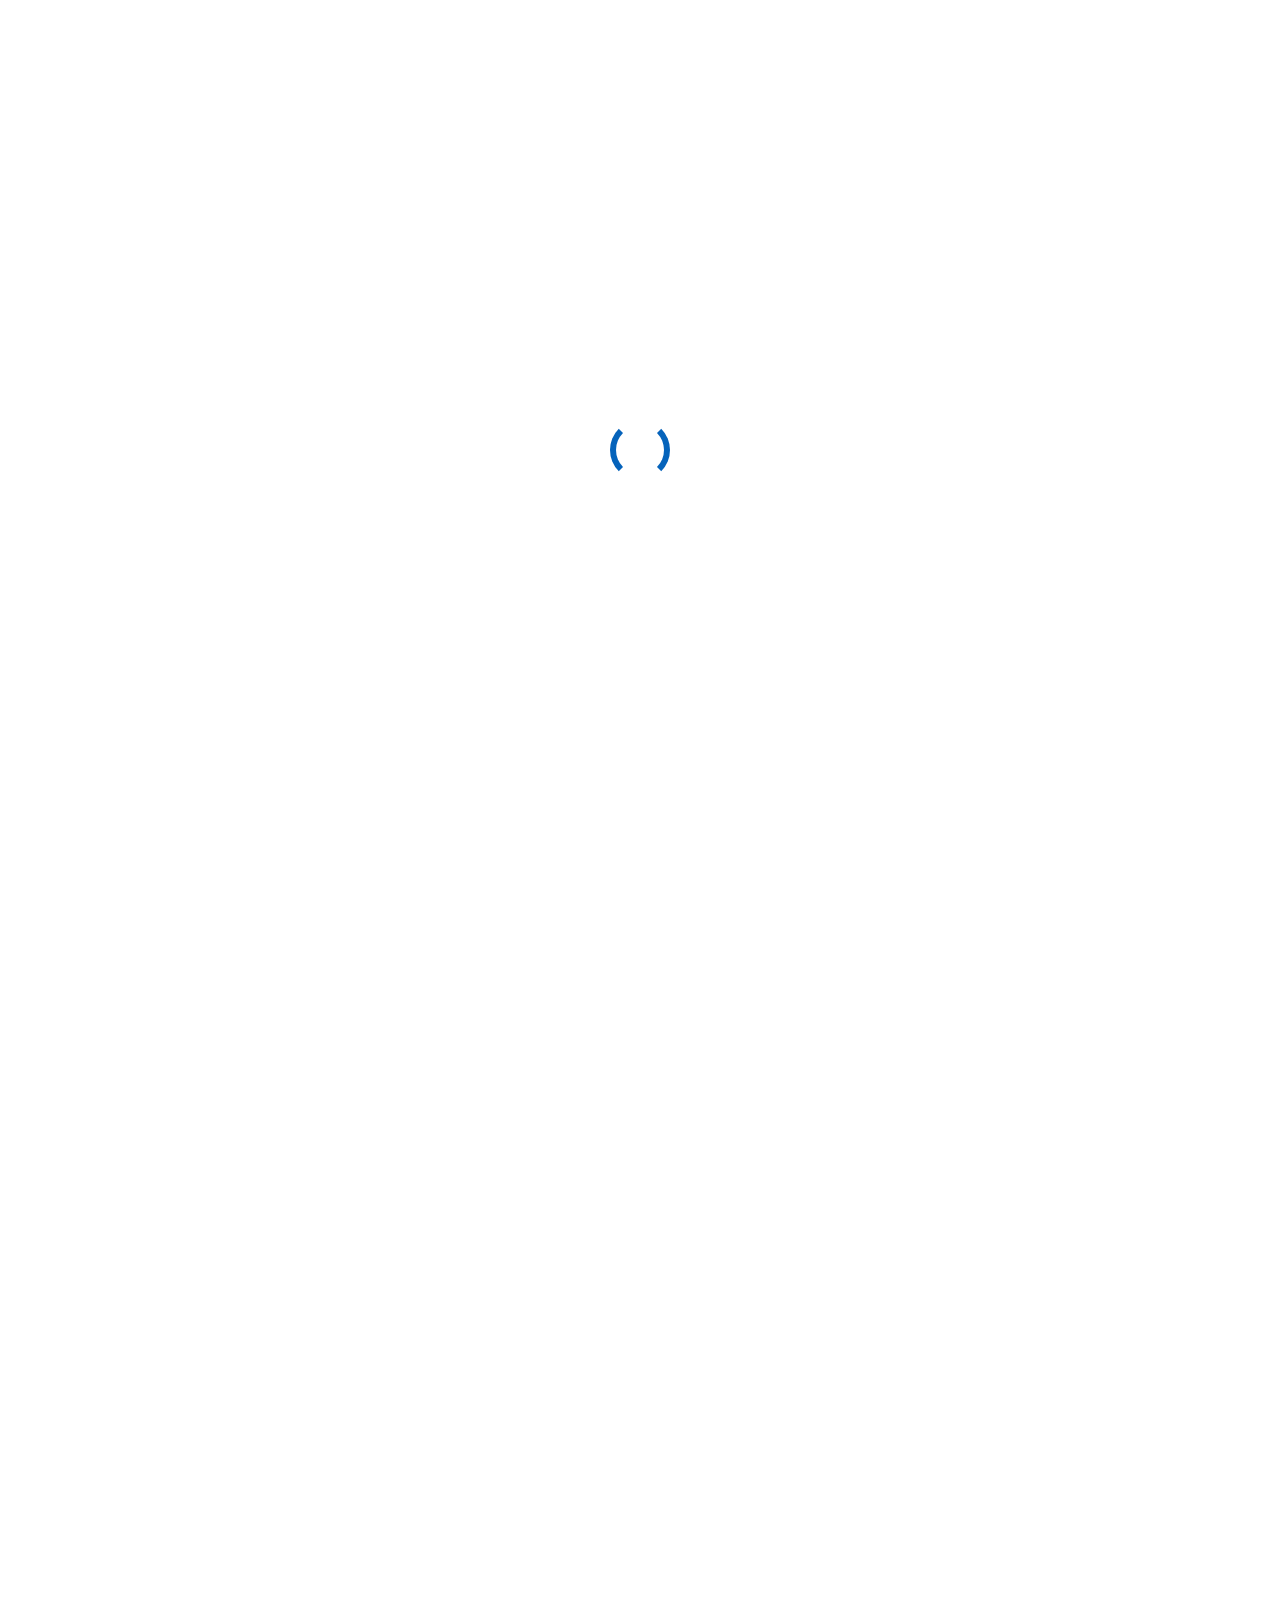
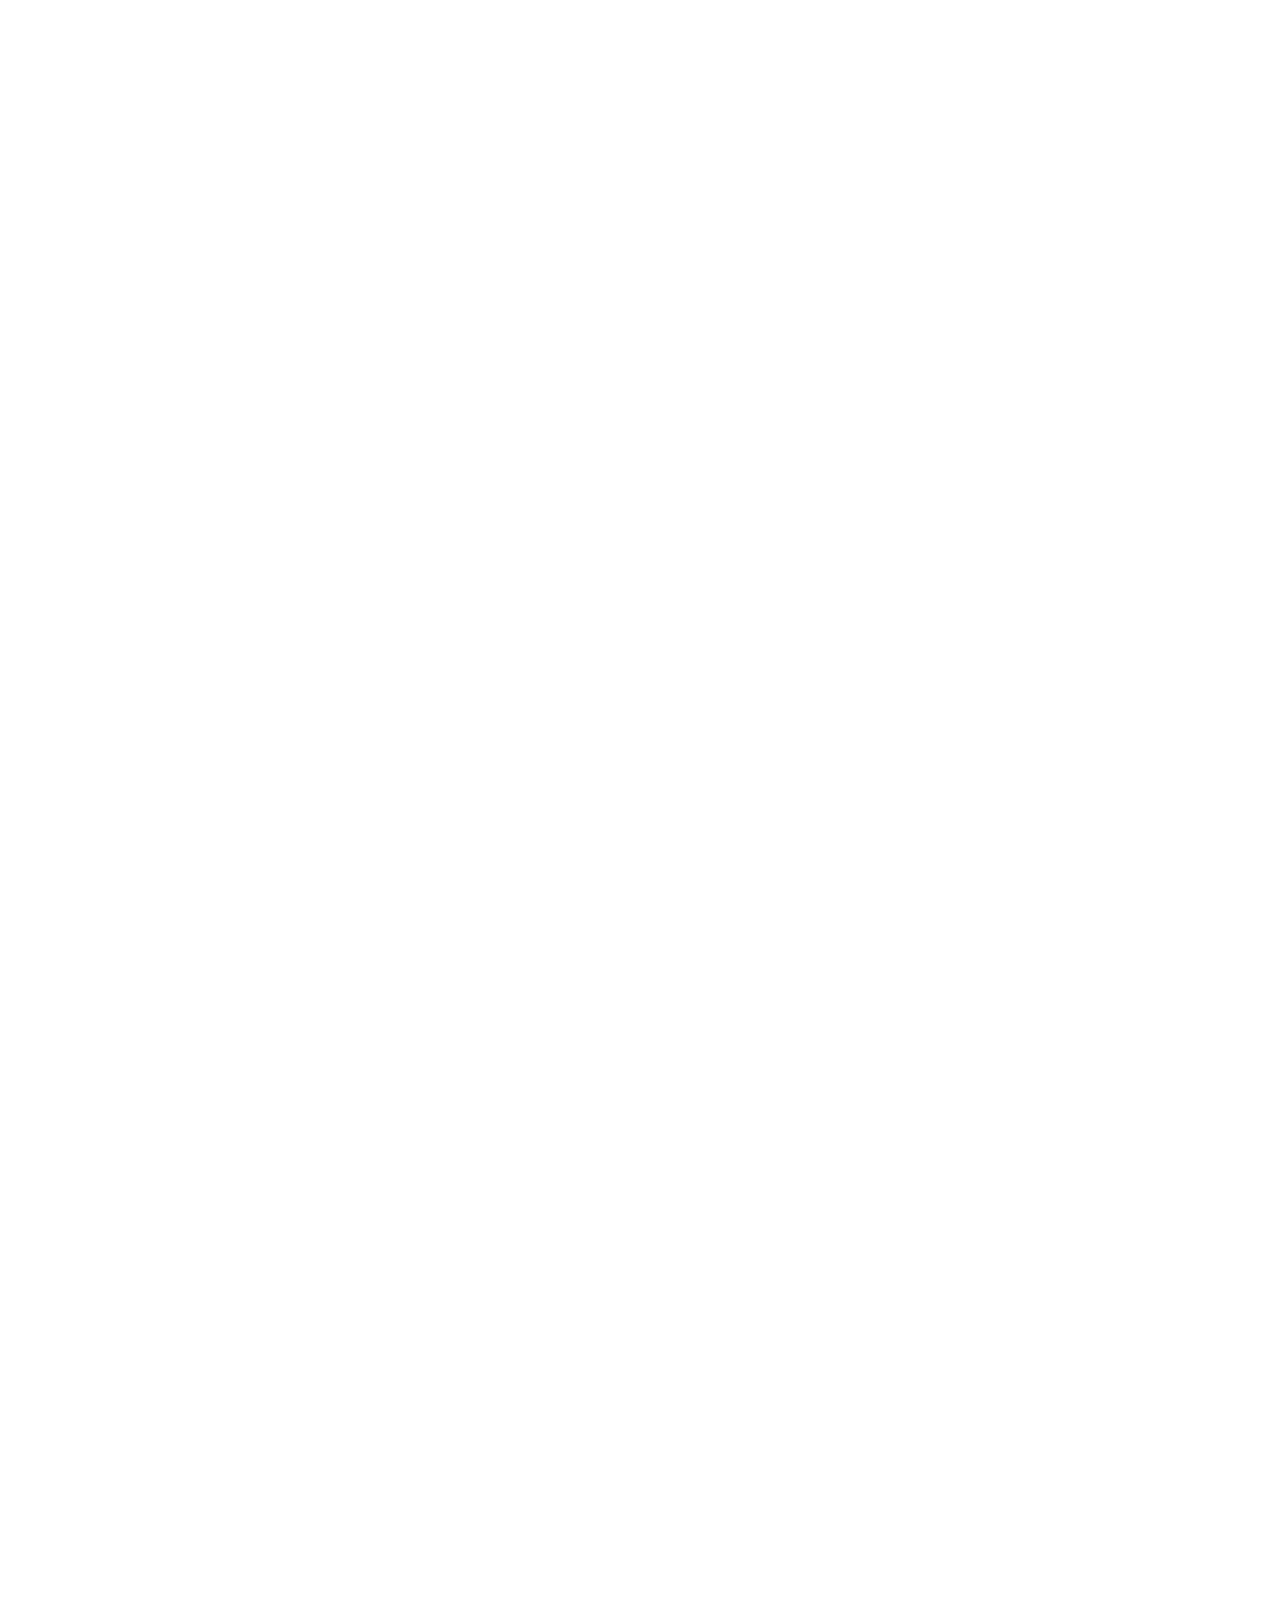
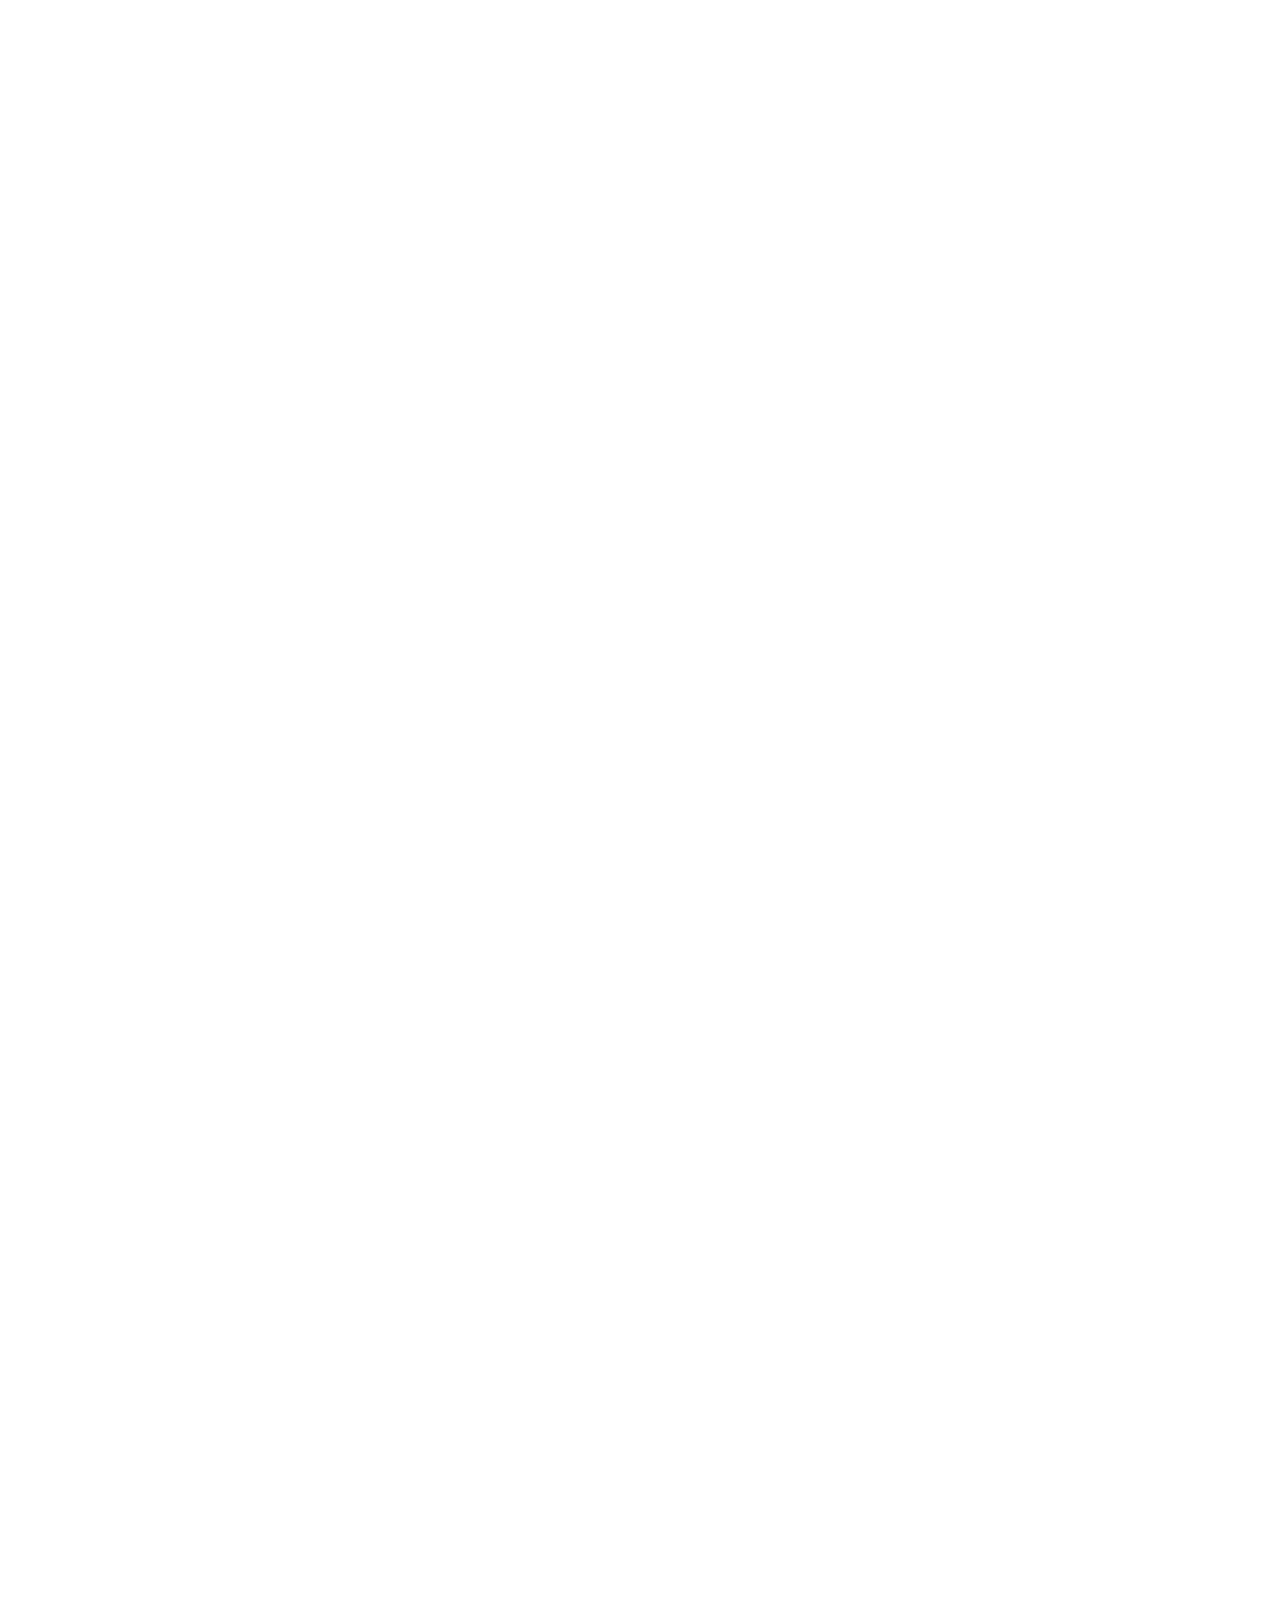
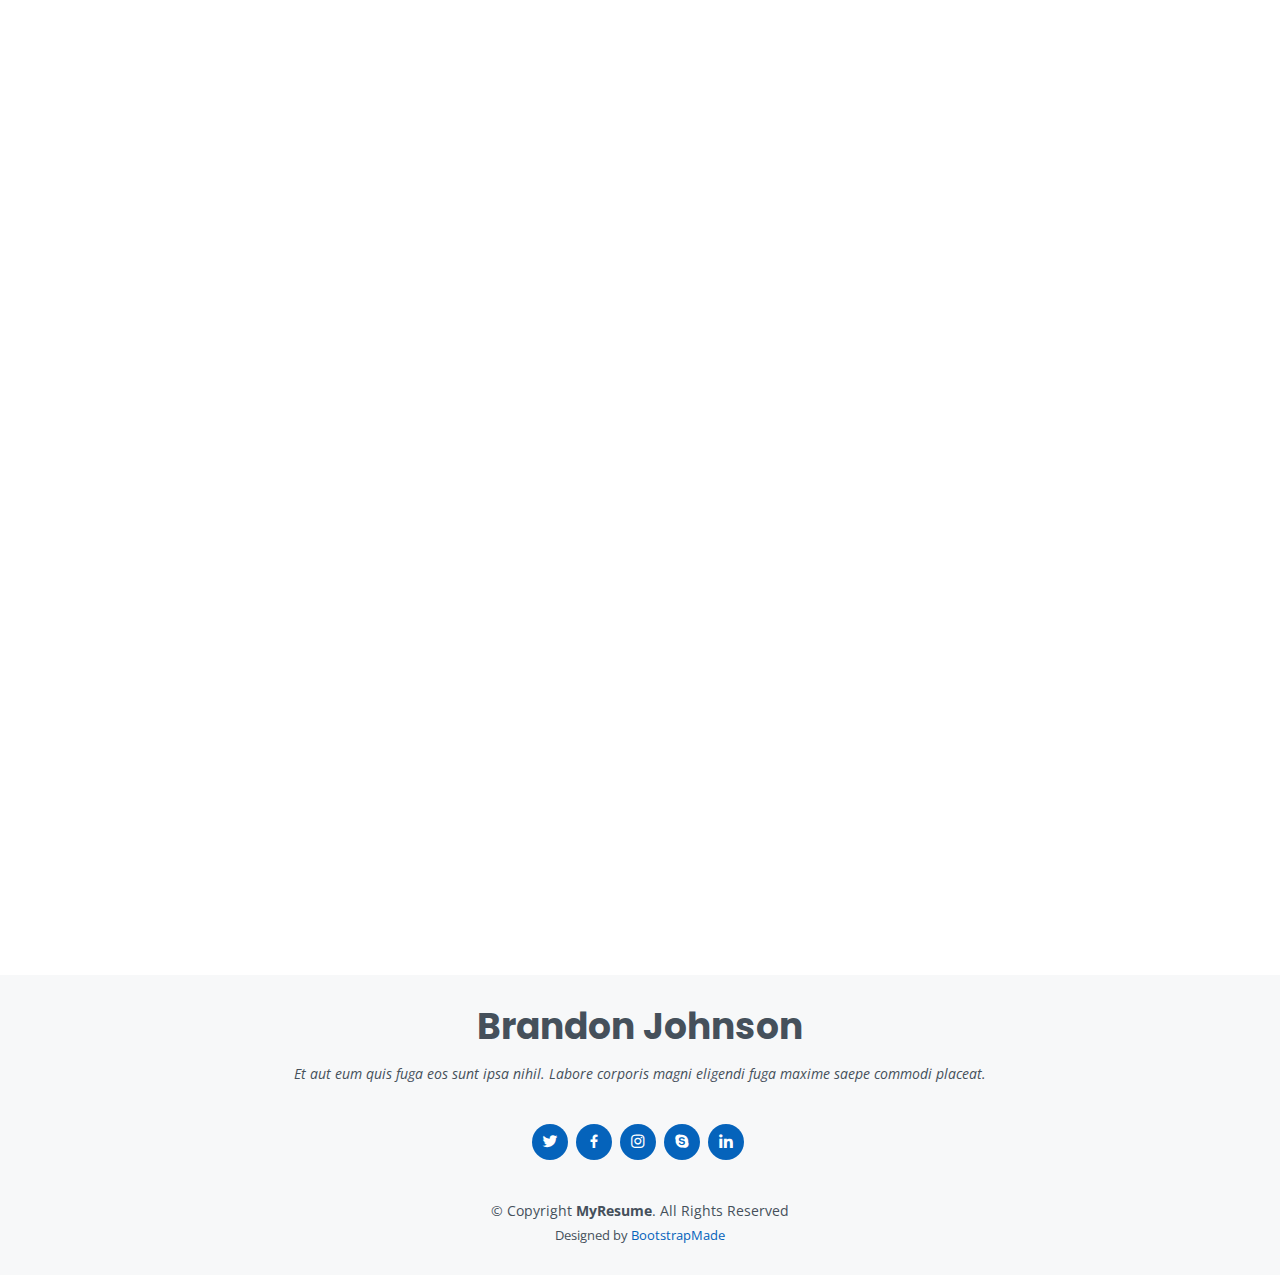
==== index.html @ 8ba579fb "Update index.html" ====
<!DOCTYPE html>
<html lang="en">

<head>
  <meta charset="utf-8">
  <meta content="width=device-width, initial-scale=1.0" name="viewport">

  <title>MyResume Bootstrap Template - Index</title>
  <meta content="" name="description">
  <meta content="" name="keywords">

  <!-- Favicons -->
  <link href="img/favicon.png" rel="icon">
  <link href="img/apple-touch-icon.png" rel="apple-touch-icon">

  <!-- Google Fonts -->
  <link href="https://fonts.googleapis.com/css?family=Open+Sans:300,300i,400,400i,600,600i,700,700i|Raleway:300,300i,400,400i,500,500i,600,600i,700,700i|Poppins:300,300i,400,400i,500,500i,600,600i,700,700i" rel="stylesheet">

  <!-- Vendor CSS Files -->
  <link href="vendor/aos/aos.css" rel="stylesheet">
  <link href="vendor/bootstrap/css/bootstrap.min.css" rel="stylesheet">
  <link href="vendor/bootstrap-icons/bootstrap-icons.css" rel="stylesheet">
  <link href="vendor/boxicons/css/boxicons.min.css" rel="stylesheet">
  <link href="vendor/glightbox/css/glightbox.min.css" rel="stylesheet">
  <link href="vendor/swiper/swiper-bundle.min.css" rel="stylesheet">

  <!-- Template Main CSS File -->
  <link href="css/style.css" rel="stylesheet">

  <!-- =======================================================
  * Template Name: MyResume - v4.10.0
  * Template URL: https://bootstrapmade.com/free-html-bootstrap-template-my-resume/
  * Author: BootstrapMade.com
  * License: https://bootstrapmade.com/license/
  ======================================================== -->
</head>

<body>

  <!-- ======= Mobile nav toggle button ======= -->
  <!-- <button type="button" class="mobile-nav-toggle d-xl-none"><i class="bi bi-list mobile-nav-toggle"></i></button> -->
  <i class="bi bi-list mobile-nav-toggle d-lg-none"></i>
  <!-- ======= Header ======= -->
  <header id="header" class="d-flex flex-column justify-content-center">

    <nav id="navbar" class="navbar nav-menu">
      <ul>
        <li><a href="#hero" class="nav-link scrollto active"><i class="bx bx-home"></i> <span>Inicio</span></a></li>
        <li><a href="#about" class="nav-link scrollto"><i class="bx bx-user"></i> <span>Acerca de mi</span></a></li>
        <li><a href="#resume" class="nav-link scrollto"><i class="bx bx-file-blank"></i> <span>Resume</span></a></li>
        <li><a href="#portfolio" class="nav-link scrollto"><i class="bx bx-book-content"></i> <span>Portfolio</span></a></li>
        <li><a href="#services" class="nav-link scrollto"><i class="bx bx-server"></i> <span>Services</span></a></li>
        <li><a href="#contact" class="nav-link scrollto"><i class="bx bx-envelope"></i> <span>Contact</span></a></li>
      </ul>
    </nav><!-- .nav-menu -->

  </header><!-- End Header -->

  <!-- ======= Hero Section ======= -->
  <section id="hero" class="d-flex flex-column justify-content-center">
    <div class="container" data-aos="zoom-in" data-aos-delay="100">
      <h1>Maximiliano Anzorena </h1>
      <p>Yo soy :  <span class="typed" data-typed-items="Developer, Freelancer, Tecnico en Marketing, Diseñador, Emprendedor "></span></p>
      <div class="social-links">
       <!--  <a href="#" class="twitter"><i class="bx bxl-twitter"></i></a>
        <a href="#" class="facebook"><i class="bx bxl-facebook"></i></a>
         <a href="#" class="instagram"><i class="bx bxl-instagram"></i></a>
        <a href="#" class="google-plus"><i class="bx bxl-skype"></i></a>
        <a href="#" class="linkedin"><i class="bx bxl-linkedin"></i></a>-->
      </div>
    </div>
  </section><!-- End Hero -->

  <main id="main">

    <!-- ======= About Section ======= -->
    <section id="about" class="about">
      <div class="container" data-aos="fade-up">

        <div class="section-title">
          <h2>Acerca de </h2>
           </div>

        <div class="row">
          <div class="col-lg-4">
            <img src="img/FOTO1.PNG" style="height: 375px;" class="img-fluid" alt="">
          </div>
          <div class="col-lg-8 pt-4 pt-lg-0 content">
            <h3>Developer, Freelancer, Tecnico en Marketing, Diseñador, Emprendedor .</h3>
        
            <div class="row">
              <div class="col-lg-6">
                <ul>
                  <li><i class="bi bi-chevron-right"></i> <strong>Fecha de nacimiento:</strong> <span>26 Agosto 1993</span></li>
                  <li><i class="bi bi-chevron-right"></i> <strong>Website:</strong> <span>www.CvAnzorenaMaximiliano.com.ar</span></li>
                  <li><i class="bi bi-chevron-right"></i> <strong>Teléfono: </strong> <span>+54 9 0261 5102710</span></li>
                  <li><i class="bi bi-chevron-right"></i> <strong>Nacionalidad: </strong> <span>Argentina - Mendoza</span></li>
                </ul>
              </div>
              <div class="col-lg-6">
                <ul>
                  <li><i class="bi bi-chevron-right"></i> <strong>Años:</strong> <span>29</span></li>
                  <li><i class="bi bi-chevron-right"></i> <strong>Grado:</strong> <span>Tecnico </span></li>
                  <li><i class="bi bi-chevron-right"></i> <strong>Mail:</strong> <span>maxianzorena@hotmail.com</span></li>
                  <li><i class="bi bi-chevron-right"></i> <strong>Freelance:</strong> <span>Available</span></li>
                </ul>
              </div>
            </div>
          
          </div>
        </div>

      </div>
    </section><!-- End About Section -->

    <!-- ======= Facts Section ======= -->
    <section id="facts" class="facts">
      <div class="container" data-aos="fade-up">

        <div class="section-title">
          <h2>Cerificados</h2>
          <p>Magnam dolores commodi suscipit. Necessitatibus eius consequatur ex aliquid fuga eum quidem. Sit sint consectetur velit. Quisquam quos quisquam cupiditate. Et nemo qui impedit suscipit alias ea. Quia fugiat sit in iste officiis commodi quidem hic quas.</p>
        </div>

        <div class="row">

          <div class="col-lg-3 col-md-6">
            <div class="count-box">
              <i class="bi bi-emoji-smile"></i>
              <span data-purecounter-start="0" data-purecounter-end="232" data-purecounter-duration="1" class="purecounter"></span>
              <p>Happy Clients</p>
            </div>
          </div>

          <div class="col-lg-3 col-md-6 mt-5 mt-md-0">
            <div class="count-box">
              <i class="bi bi-journal-richtext"></i>
              <span data-purecounter-start="0" data-purecounter-end="521" data-purecounter-duration="1" class="purecounter"></span>
              <p>Projects</p>
            </div>
          </div>

          <div class="col-lg-3 col-md-6 mt-5 mt-lg-0">
            <div class="count-box">
              <i class="bi bi-headset"></i>
              <span data-purecounter-start="0" data-purecounter-end="1463" data-purecounter-duration="1" class="purecounter"></span>
              <p>Hours Of Support</p>
            </div>
          </div>

          <div class="col-lg-3 col-md-6 mt-5 mt-lg-0">
            <div class="count-box">
              <i class="bi bi-award"></i>
              <span data-purecounter-start="0" data-purecounter-end="25" data-purecounter-duration="1" class="purecounter"></span>
              <p>Awards</p>
            </div>
          </div>

        </div>

      </div>
    </section><!-- End Facts Section -->

    <!-- ======= Skills Section ======= -->
    <section id="skills" class="skills section-bg">
      <div class="container" data-aos="fade-up">

        <div class="section-title">
          <h2>Skills</h2>
          <p>Magnam dolores commodi suscipit. Necessitatibus eius consequatur ex aliquid fuga eum quidem. Sit sint consectetur velit. Quisquam quos quisquam cupiditate. Et nemo qui impedit suscipit alias ea. Quia fugiat sit in iste officiis commodi quidem hic quas.</p>
        </div>

        <div class="row skills-content">

          <div class="col-lg-6">

            <div class="progress">
              <span class="skill">HTML <i class="val">100%</i></span>
              <div class="progress-bar-wrap">
                <div class="progress-bar" role="progressbar" aria-valuenow="100" aria-valuemin="0" aria-valuemax="100"></div>
              </div>
            </div>

            <div class="progress">
              <span class="skill">CSS <i class="val">90%</i></span>
              <div class="progress-bar-wrap">
                <div class="progress-bar" role="progressbar" aria-valuenow="90" aria-valuemin="0" aria-valuemax="100"></div>
              </div>
            </div>

            <div class="progress">
              <span class="skill">JavaScript <i class="val">75%</i></span>
              <div class="progress-bar-wrap">
                <div class="progress-bar" role="progressbar" aria-valuenow="75" aria-valuemin="0" aria-valuemax="100"></div>
              </div>
            </div>

          </div>

          <div class="col-lg-6">

            <div class="progress">
              <span class="skill">PHP <i class="val">80%</i></span>
              <div class="progress-bar-wrap">
                <div class="progress-bar" role="progressbar" aria-valuenow="80" aria-valuemin="0" aria-valuemax="100"></div>
              </div>
            </div>

            <div class="progress">
              <span class="skill">WordPress/CMS <i class="val">90%</i></span>
              <div class="progress-bar-wrap">
                <div class="progress-bar" role="progressbar" aria-valuenow="90" aria-valuemin="0" aria-valuemax="100"></div>
              </div>
            </div>

            <div class="progress">
              <span class="skill">Photoshop <i class="val">55%</i></span>
              <div class="progress-bar-wrap">
                <div class="progress-bar" role="progressbar" aria-valuenow="55" aria-valuemin="0" aria-valuemax="100"></div>
              </div>
            </div>

          </div>

        </div>

      </div>
    </section><!-- End Skills Section -->

    <!-- ======= Resume Section ======= -->
    <section id="resume" class="resume">
      <div class="container" data-aos="fade-up">

        <div class="section-title">
          <h2>Resume</h2>
          <p>Magnam dolores commodi suscipit. Necessitatibus eius consequatur ex aliquid fuga eum quidem. Sit sint consectetur velit. Quisquam quos quisquam cupiditate. Et nemo qui impedit suscipit alias ea. Quia fugiat sit in iste officiis commodi quidem hic quas.</p>
        </div>

        <div class="row">
          <div class="col-lg-6">
            <h3 class="resume-title">Sumary</h3>
            <div class="resume-item pb-0">
              <h4>Brandon Johnson</h4>
              <p><em>Innovative and deadline-driven Graphic Designer with 3+ years of experience designing and developing user-centered digital/print marketing material from initial concept to final, polished deliverable.</em></p>
              <ul>
                <li>Portland par 127,Orlando, FL</li>
                <li>(123) 456-7891</li>
                <li>alice.barkley@example.com</li>
              </ul>
            </div>

            <h3 class="resume-title">Education</h3>
            <div class="resume-item">
              <h4>Master of Fine Arts &amp; Graphic Design</h4>
              <h5>2015 - 2016</h5>
              <p><em>Rochester Institute of Technology, Rochester, NY</em></p>
              <p>Qui deserunt veniam. Et sed aliquam labore tempore sed quisquam iusto autem sit. Ea vero voluptatum qui ut dignissimos deleniti nerada porti sand markend</p>
            </div>
            <div class="resume-item">
              <h4>Bachelor of Fine Arts &amp; Graphic Design</h4>
              <h5>2010 - 2014</h5>
              <p><em>Rochester Institute of Technology, Rochester, NY</em></p>
              <p>Quia nobis sequi est occaecati aut. Repudiandae et iusto quae reiciendis et quis Eius vel ratione eius unde vitae rerum voluptates asperiores voluptatem Earum molestiae consequatur neque etlon sader mart dila</p>
            </div>
          </div>
          <div class="col-lg-6">
            <h3 class="resume-title">Professional Experience</h3>
            <div class="resume-item">
              <h4>Senior graphic design specialist</h4>
              <h5>2019 - Present</h5>
              <p><em>Experion, New York, NY </em></p>
              <ul>
                <li>Lead in the design, development, and implementation of the graphic, layout, and production communication materials</li>
                <li>Delegate tasks to the 7 members of the design team and provide counsel on all aspects of the project. </li>
                <li>Supervise the assessment of all graphic materials in order to ensure quality and accuracy of the design</li>
                <li>Oversee the efficient use of production project budgets ranging from $2,000 - $25,000</li>
              </ul>
            </div>
            <div class="resume-item">
              <h4>Graphic design specialist</h4>
              <h5>2017 - 2018</h5>
              <p><em>Stepping Stone Advertising, New York, NY</em></p>
              <ul>
                <li>Developed numerous marketing programs (logos, brochures,infographics, presentations, and advertisements).</li>
                <li>Managed up to 5 projects or tasks at a given time while under pressure</li>
                <li>Recommended and consulted with clients on the most appropriate graphic design</li>
                <li>Created 4+ design presentations and proposals a month for clients and account managers</li>
              </ul>
            </div>
          </div>
        </div>

      </div>
    </section><!-- End Resume Section -->

    <!-- ======= Portfolio Section ======= -->
    <section id="portfolio" class="portfolio section-bg">
      <div class="container" data-aos="fade-up">

        <div class="section-title">
          <h2>Portfolio</h2>
          <p>Magnam dolores commodi suscipit. Necessitatibus eius consequatur ex aliquid fuga eum quidem. Sit sint consectetur velit. Quisquam quos quisquam cupiditate. Et nemo qui impedit suscipit alias ea. Quia fugiat sit in iste officiis commodi quidem hic quas.</p>
        </div>

        <div class="row">
          <div class="col-lg-12 d-flex justify-content-center" data-aos="fade-up" data-aos-delay="100">
            <ul id="portfolio-flters">
              <li data-filter="*" class="filter-active">All</li>
              <li data-filter=".filter-app">App</li>
              <li data-filter=".filter-card">Card</li>
              <li data-filter=".filter-web">Web</li>
            </ul>
          </div>
        </div>

        <div class="row portfolio-container" data-aos="fade-up" data-aos-delay="200">

          <div class="col-lg-4 col-md-6 portfolio-item filter-app">
            <div class="portfolio-wrap">
              <img src="assets/img/portfolio/portfolio-1.jpg" class="img-fluid" alt="">
              <div class="portfolio-info">
                <h4>App 1</h4>
                <p>App</p>
                <div class="portfolio-links">
                  <a href="assets/img/portfolio/portfolio-1.jpg" data-gallery="portfolioGallery" class="portfolio-lightbox" title="App 1"><i class="bx bx-plus"></i></a>
                  <a href="portfolio-details.html" class="portfolio-details-lightbox" data-glightbox="type: external" title="Portfolio Details"><i class="bx bx-link"></i></a>
                </div>
              </div>
            </div>
          </div>

          <div class="col-lg-4 col-md-6 portfolio-item filter-web">
            <div class="portfolio-wrap">
              <img src="assets/img/portfolio/portfolio-2.jpg" class="img-fluid" alt="">
              <div class="portfolio-info">
                <h4>Web 3</h4>
                <p>Web</p>
                <div class="portfolio-links">
                  <a href="assets/img/portfolio/portfolio-2.jpg" data-gallery="portfolioGallery" class="portfolio-lightbox" title="Web 3"><i class="bx bx-plus"></i></a>
                  <a href="portfolio-details.html" class="portfolio-details-lightbox" data-glightbox="type: external" title="Portfolio Details"><i class="bx bx-link"></i></a>
                </div>
              </div>
            </div>
          </div>

          <div class="col-lg-4 col-md-6 portfolio-item filter-app">
            <div class="portfolio-wrap">
              <img src="assets/img/portfolio/portfolio-3.jpg" class="img-fluid" alt="">
              <div class="portfolio-info">
                <h4>App 2</h4>
                <p>App</p>
                <div class="portfolio-links">
                  <a href="assets/img/portfolio/portfolio-3.jpg" data-gallery="portfolioGallery" class="portfolio-lightbox" title="App 2"><i class="bx bx-plus"></i></a>
                  <a href="portfolio-details.html" class="portfolio-details-lightbox" data-glightbox="type: external" title="Portfolio Details"><i class="bx bx-link"></i></a>
                </div>
              </div>
            </div>
          </div>

          <div class="col-lg-4 col-md-6 portfolio-item filter-card">
            <div class="portfolio-wrap">
              <img src="assets/img/portfolio/portfolio-4.jpg" class="img-fluid" alt="">
              <div class="portfolio-info">
                <h4>Card 2</h4>
                <p>Card</p>
                <div class="portfolio-links">
                  <a href="assets/img/portfolio/portfolio-4.jpg" data-gallery="portfolioGallery" class="portfolio-lightbox" title="Card 2"><i class="bx bx-plus"></i></a>
                  <a href="portfolio-details.html" class="portfolio-details-lightbox" data-glightbox="type: external" title="Portfolio Details"><i class="bx bx-link"></i></a>
                </div>
              </div>
            </div>
          </div>

          <div class="col-lg-4 col-md-6 portfolio-item filter-web">
            <div class="portfolio-wrap">
              <img src="assets/img/portfolio/portfolio-5.jpg" class="img-fluid" alt="">
              <div class="portfolio-info">
                <h4>Web 2</h4>
                <p>Web</p>
                <div class="portfolio-links">
                  <a href="assets/img/portfolio/portfolio-5.jpg" data-gallery="portfolioGallery" class="portfolio-lightbox" title="Web 2"><i class="bx bx-plus"></i></a>
                  <a href="portfolio-details.html" class="portfolio-details-lightbox" data-glightbox="type: external" title="Portfolio Details"><i class="bx bx-link"></i></a>
                </div>
              </div>
            </div>
          </div>

          <div class="col-lg-4 col-md-6 portfolio-item filter-app">
            <div class="portfolio-wrap">
              <img src="assets/img/portfolio/portfolio-6.jpg" class="img-fluid" alt="">
              <div class="portfolio-info">
                <h4>App 3</h4>
                <p>App</p>
                <div class="portfolio-links">
                  <a href="assets/img/portfolio/portfolio-6.jpg" data-gallery="portfolioGallery" class="portfolio-lightbox" title="App 3"><i class="bx bx-plus"></i></a>
                  <a href="portfolio-details.html" class="portfolio-details-lightbox" data-glightbox="type: external" title="Portfolio Details"><i class="bx bx-link"></i></a>
                </div>
              </div>
            </div>
          </div>

          <div class="col-lg-4 col-md-6 portfolio-item filter-card">
            <div class="portfolio-wrap">
              <img src="assets/img/portfolio/portfolio-7.jpg" class="img-fluid" alt="">
              <div class="portfolio-info">
                <h4>Card 1</h4>
                <p>Card</p>
                <div class="portfolio-links">
                  <a href="assets/img/portfolio/portfolio-7.jpg" data-gallery="portfolioGallery" class="portfolio-lightbox" title="Card 1"><i class="bx bx-plus"></i></a>
                  <a href="portfolio-details.html" class="portfolio-details-lightbox" data-glightbox="type: external" title="Portfolio Details"><i class="bx bx-link"></i></a>
                </div>
              </div>
            </div>
          </div>

          <div class="col-lg-4 col-md-6 portfolio-item filter-card">
            <div class="portfolio-wrap">
              <img src="assets/img/portfolio/portfolio-8.jpg" class="img-fluid" alt="">
              <div class="portfolio-info">
                <h4>Card 3</h4>
                <p>Card</p>
                <div class="portfolio-links">
                  <a href="assets/img/portfolio/portfolio-8.jpg" data-gallery="portfolioGallery" class="portfolio-lightbox" title="Card 3"><i class="bx bx-plus"></i></a>
                  <a href="portfolio-details.html" class="portfolio-details-lightbox" data-glightbox="type: external" title="Portfolio Details"><i class="bx bx-link"></i></a>
                </div>
              </div>
            </div>
          </div>

          <div class="col-lg-4 col-md-6 portfolio-item filter-web">
            <div class="portfolio-wrap">
              <img src="assets/img/portfolio/portfolio-9.jpg" class="img-fluid" alt="">
              <div class="portfolio-info">
                <h4>Web 3</h4>
                <p>Web</p>
                <div class="portfolio-links">
                  <a href="assets/img/portfolio/portfolio-9.jpg" data-gallery="portfolioGallery" class="portfolio-lightbox" title="Web 3"><i class="bx bx-plus"></i></a>
                  <a href="portfolio-details.html" class="portfolio-details-lightbox" data-glightbox="type: external" title="Portfolio Details"><i class="bx bx-link"></i></a>
                </div>
              </div>
            </div>
          </div>

        </div>

      </div>
    </section><!-- End Portfolio Section -->

    <!-- ======= Services Section ======= -->
    <section id="services" class="services">
      <div class="container" data-aos="fade-up">

        <div class="section-title">
          <h2>Services</h2>
          <p>Magnam dolores commodi suscipit. Necessitatibus eius consequatur ex aliquid fuga eum quidem. Sit sint consectetur velit. Quisquam quos quisquam cupiditate. Et nemo qui impedit suscipit alias ea. Quia fugiat sit in iste officiis commodi quidem hic quas.</p>
        </div>

        <div class="row">

          <div class="col-lg-4 col-md-6 d-flex align-items-stretch" data-aos="zoom-in" data-aos-delay="100">
            <div class="icon-box iconbox-blue">
              <div class="icon">
                <svg width="100" height="100" viewBox="0 0 600 600" xmlns="http://www.w3.org/2000/svg">
                  <path stroke="none" stroke-width="0" fill="#f5f5f5" d="M300,521.0016835830174C376.1290562159157,517.8887921683347,466.0731472004068,529.7835943286574,510.70327084640275,468.03025145048787C554.3714126377745,407.6079735673963,508.03601936045806,328.9844924480964,491.2728898941984,256.3432110539036C474.5976632858925,184.082847569629,479.9380746630129,96.60480741107993,416.23090153303,58.64404602377083C348.86323505073057,18.502131276798302,261.93793281208167,40.57373210992963,193.5410806939664,78.93577620505333C130.42746243093433,114.334589627462,98.30271207620316,179.96522072025542,76.75703585869454,249.04625023123273C51.97151888228291,328.5150500222984,13.704378332031375,421.85034740162234,66.52175969318436,486.19268352777647C119.04800174914682,550.1803526380478,217.28368757567262,524.383925680826,300,521.0016835830174"></path>
                </svg>
                <i class="bx bxl-dribbble"></i>
              </div>
              <h4><a href="">Lorem Ipsum</a></h4>
              <p>Voluptatum deleniti atque corrupti quos dolores et quas molestias excepturi</p>
            </div>
          </div>

          <div class="col-lg-4 col-md-6 d-flex align-items-stretch mt-4 mt-md-0" data-aos="zoom-in" data-aos-delay="200">
            <div class="icon-box iconbox-orange ">
              <div class="icon">
                <svg width="100" height="100" viewBox="0 0 600 600" xmlns="http://www.w3.org/2000/svg">
                  <path stroke="none" stroke-width="0" fill="#f5f5f5" d="M300,582.0697525312426C382.5290701553225,586.8405444964366,449.9789794690241,525.3245884688669,502.5850820975895,461.55621195738473C556.606425686781,396.0723002908107,615.8543463187945,314.28637112970534,586.6730223649479,234.56875336149918C558.9533121215079,158.8439757836574,454.9685369536778,164.00468322053177,381.49747125262974,130.76875717737553C312.15926192815925,99.40240125094834,248.97055460311594,18.661163978235184,179.8680185752513,50.54337015887873C110.5421016452524,82.52863877960104,119.82277516462835,180.83849132639028,109.12597500060166,256.43424936330496C100.08760227029461,320.3096726198365,92.17705696193138,384.0621239912766,124.79988738764834,439.7174275375508C164.83382741302287,508.01625554203684,220.96474134820875,577.5009287672846,300,582.0697525312426"></path>
                </svg>
                <i class="bx bx-file"></i>
              </div>
              <h4><a href="">Sed Perspiciatis</a></h4>
              <p>Duis aute irure dolor in reprehenderit in voluptate velit esse cillum dolore</p>
            </div>
          </div>

          <div class="col-lg-4 col-md-6 d-flex align-items-stretch mt-4 mt-lg-0" data-aos="zoom-in" data-aos-delay="300">
            <div class="icon-box iconbox-pink">
              <div class="icon">
                <svg width="100" height="100" viewBox="0 0 600 600" xmlns="http://www.w3.org/2000/svg">
                  <path stroke="none" stroke-width="0" fill="#f5f5f5" d="M300,541.5067337569781C382.14930387511276,545.0595476570109,479.8736841581634,548.3450877840088,526.4010558755058,480.5488172755941C571.5218469581645,414.80211281144784,517.5187510058486,332.0715597781072,496.52539010469104,255.14436215662573C477.37192572678356,184.95920475031193,473.57363656557914,105.61284051026155,413.0603344069578,65.22779650032875C343.27470386102294,18.654635553484475,251.2091493199835,5.337323636656869,175.0934190732945,40.62881213300186C97.87086631185822,76.43348514350839,51.98124368387456,156.15599469081315,36.44837278890362,239.84606092416172C21.716077023791087,319.22268207091537,43.775223500013084,401.1760424656574,96.891909868211,461.97329694683043C147.22146801428983,519.5804099606455,223.5754009179313,538.201503339737,300,541.5067337569781"></path>
                </svg>
                <i class="bx bx-tachometer"></i>
              </div>
              <h4><a href="">Magni Dolores</a></h4>
              <p>Excepteur sint occaecat cupidatat non proident, sunt in culpa qui officia</p>
            </div>
          </div>

          <div class="col-lg-4 col-md-6 d-flex align-items-stretch mt-4" data-aos="zoom-in" data-aos-delay="100">
            <div class="icon-box iconbox-yellow">
              <div class="icon">
                <svg width="100" height="100" viewBox="0 0 600 600" xmlns="http://www.w3.org/2000/svg">
                  <path stroke="none" stroke-width="0" fill="#f5f5f5" d="M300,503.46388370962813C374.79870501325706,506.71871716319447,464.8034551963731,527.1746412648533,510.4981551193396,467.86667711651364C555.9287308511215,408.9015244558933,512.6030010748507,327.5744911775523,490.211057578863,256.5855673507754C471.097692560561,195.9906835881958,447.69079081568157,138.11976852964426,395.19560036434837,102.3242989838813C329.3053358748298,57.3949838291264,248.02791733380457,8.279543830951368,175.87071277845988,42.242879143198664C103.41431057327972,76.34704239035025,93.79494320519305,170.9812938413882,81.28167332365135,250.07896920659033C70.17666984294237,320.27484674793965,64.84698225790005,396.69656628748305,111.28512138212992,450.4950937839243C156.20124167950087,502.5303643271138,231.32542653798444,500.4755392045468,300,503.46388370962813"></path>
                </svg>
                <i class="bx bx-layer"></i>
              </div>
              <h4><a href="">Nemo Enim</a></h4>
              <p>At vero eos et accusamus et iusto odio dignissimos ducimus qui blanditiis</p>
            </div>
          </div>

          <div class="col-lg-4 col-md-6 d-flex align-items-stretch mt-4" data-aos="zoom-in" data-aos-delay="200">
            <div class="icon-box iconbox-red">
              <div class="icon">
                <svg width="100" height="100" viewBox="0 0 600 600" xmlns="http://www.w3.org/2000/svg">
                  <path stroke="none" stroke-width="0" fill="#f5f5f5" d="M300,532.3542879108572C369.38199826031484,532.3153073249985,429.10787420159085,491.63046689027357,474.5244479745417,439.17860296908856C522.8885846962883,383.3225815378663,569.1668002868075,314.3205725914397,550.7432151929288,242.7694973846089C532.6665558377875,172.5657663291529,456.2379748765914,142.6223662098291,390.3689995646985,112.34683881706744C326.66090330228417,83.06452184765237,258.84405631176094,53.51806209861945,193.32584062364296,78.48882559362697C121.61183558270385,105.82097193414197,62.805066853699245,167.19869350419734,48.57481801355237,242.6138429142374C34.843463184063346,315.3850353017275,76.69343916112496,383.4422959591041,125.22947124332185,439.3748458443577C170.7312796277747,491.8107796887764,230.57421082200815,532.3932930995766,300,532.3542879108572"></path>
                </svg>
                <i class="bx bx-slideshow"></i>
              </div>
              <h4><a href="">Dele Cardo</a></h4>
              <p>Quis consequatur saepe eligendi voluptatem consequatur dolor consequuntur</p>
            </div>
          </div>

          <div class="col-lg-4 col-md-6 d-flex align-items-stretch mt-4" data-aos="zoom-in" data-aos-delay="300">
            <div class="icon-box iconbox-teal">
              <div class="icon">
                <svg width="100" height="100" viewBox="0 0 600 600" xmlns="http://www.w3.org/2000/svg">
                  <path stroke="none" stroke-width="0" fill="#f5f5f5" d="M300,566.797414625762C385.7384707136149,576.1784315230908,478.7894351017131,552.8928747891023,531.9192734346935,484.94944893311C584.6109503024035,417.5663521118492,582.489472248146,322.67544863468447,553.9536738515405,242.03673114598146C529.1557734026468,171.96086150256528,465.24506316201064,127.66468636344209,395.9583748389544,100.7403814666027C334.2173773831606,76.7482773500951,269.4350130405921,84.62216499799875,207.1952322260088,107.2889140133804C132.92018162631612,134.33871894543012,41.79353780512637,160.00259165414826,22.644507872594943,236.69541883565114C3.319112789854554,314.0945973066697,72.72355303640163,379.243833228382,124.04198916343866,440.3218312028393C172.9286146004772,498.5055451809895,224.45579914871206,558.5317968840102,300,566.797414625762"></path>
                </svg>
                <i class="bx bx-arch"></i>
              </div>
              <h4><a href="">Divera Don</a></h4>
              <p>Modi nostrum vel laborum. Porro fugit error sit minus sapiente sit aspernatur</p>
            </div>
          </div>

        </div>

      </div>
    </section><!-- End Services Section -->

    <!-- ======= Testimonials Section ======= -->
    <section id="testimonials" class="testimonials section-bg">
      <div class="container" data-aos="fade-up">

        <div class="section-title">
          <h2>Testimonials</h2>
        </div>

        <div class="testimonials-slider swiper" data-aos="fade-up" data-aos-delay="100">
          <div class="swiper-wrapper">

            <div class="swiper-slide">
              <div class="testimonial-item">
                <img src="assets/img/testimonials/testimonials-1.jpg" class="testimonial-img" alt="">
                <h3>Saul Goodman</h3>
                <h4>Ceo &amp; Founder</h4>
                <p>
                  <i class="bx bxs-quote-alt-left quote-icon-left"></i>
                  Proin iaculis purus consequat sem cure digni ssim donec porttitora entum suscipit rhoncus. Accusantium quam, ultricies eget id, aliquam eget nibh et. Maecen aliquam, risus at semper.
                  <i class="bx bxs-quote-alt-right quote-icon-right"></i>
                </p>
              </div>
            </div><!-- End testimonial item -->

            <div class="swiper-slide">
              <div class="testimonial-item">
                <img src="assets/img/testimonials/testimonials-2.jpg" class="testimonial-img" alt="">
                <h3>Sara Wilsson</h3>
                <h4>Designer</h4>
                <p>
                  <i class="bx bxs-quote-alt-left quote-icon-left"></i>
                  Export tempor illum tamen malis malis eram quae irure esse labore quem cillum quid cillum eram malis quorum velit fore eram velit sunt aliqua noster fugiat irure amet legam anim culpa.
                  <i class="bx bxs-quote-alt-right quote-icon-right"></i>
                </p>
              </div>
            </div><!-- End testimonial item -->

            <div class="swiper-slide">
              <div class="testimonial-item">
                <img src="assets/img/testimonials/testimonials-3.jpg" class="testimonial-img" alt="">
                <h3>Jena Karlis</h3>
                <h4>Store Owner</h4>
                <p>
                  <i class="bx bxs-quote-alt-left quote-icon-left"></i>
                  Enim nisi quem export duis labore cillum quae magna enim sint quorum nulla quem veniam duis minim tempor labore quem eram duis noster aute amet eram fore quis sint minim.
                  <i class="bx bxs-quote-alt-right quote-icon-right"></i>
                </p>
              </div>
            </div><!-- End testimonial item -->

            <div class="swiper-slide">
              <div class="testimonial-item">
                <img src="assets/img/testimonials/testimonials-4.jpg" class="testimonial-img" alt="">
                <h3>Matt Brandon</h3>
                <h4>Freelancer</h4>
                <p>
                  <i class="bx bxs-quote-alt-left quote-icon-left"></i>
                  Fugiat enim eram quae cillum dolore dolor amet nulla culpa multos export minim fugiat minim velit minim dolor enim duis veniam ipsum anim magna sunt elit fore quem dolore labore illum veniam.
                  <i class="bx bxs-quote-alt-right quote-icon-right"></i>
                </p>
              </div>
            </div><!-- End testimonial item -->

            <div class="swiper-slide">
              <div class="testimonial-item">
                <img src="assets/img/testimonials/testimonials-5.jpg" class="testimonial-img" alt="">
                <h3>John Larson</h3>
                <h4>Entrepreneur</h4>
                <p>
                  <i class="bx bxs-quote-alt-left quote-icon-left"></i>
                  Quis quorum aliqua sint quem legam fore sunt eram irure aliqua veniam tempor noster veniam enim culpa labore duis sunt culpa nulla illum cillum fugiat legam esse veniam culpa fore nisi cillum quid.
                  <i class="bx bxs-quote-alt-right quote-icon-right"></i>
                </p>
              </div>
            </div><!-- End testimonial item -->

          </div>
          <div class="swiper-pagination"></div>
        </div>

      </div>
    </section><!-- End Testimonials Section -->

    <!-- ======= Contact Section ======= -->
    <section id="contact" class="contact">
      <div class="container" data-aos="fade-up">

        <div class="section-title">
          <h2>Contact</h2>
        </div>

        <div class="row mt-1">

          <div class="col-lg-4">
            <div class="info">
              <div class="address">
                <i class="bi bi-geo-alt"></i>
                <h4>Location:</h4>
                <p>A108 Adam Street, New York, NY 535022</p>
              </div>

              <div class="email">
                <i class="bi bi-envelope"></i>
                <h4>Email:</h4>
                <p>info@example.com</p>
              </div>

              <div class="phone">
                <i class="bi bi-phone"></i>
                <h4>Call:</h4>
                <p>+1 5589 55488 55s</p>
              </div>

            </div>

          </div>

          <div class="col-lg-8 mt-5 mt-lg-0">

            <form action="forms/contact.php" method="post" role="form" class="php-email-form">
              <div class="row">
                <div class="col-md-6 form-group">
                  <input type="text" name="name" class="form-control" id="name" placeholder="Your Name" required>
                </div>
                <div class="col-md-6 form-group mt-3 mt-md-0">
                  <input type="email" class="form-control" name="email" id="email" placeholder="Your Email" required>
                </div>
              </div>
              <div class="form-group mt-3">
                <input type="text" class="form-control" name="subject" id="subject" placeholder="Subject" required>
              </div>
              <div class="form-group mt-3">
                <textarea class="form-control" name="message" rows="5" placeholder="Message" required></textarea>
              </div>
              <div class="my-3">
                <div class="loading">Loading</div>
                <div class="error-message"></div>
                <div class="sent-message">Your message has been sent. Thank you!</div>
              </div>
              <div class="text-center"><button type="submit">Send Message</button></div>
            </form>

          </div>

        </div>

      </div>
    </section><!-- End Contact Section -->

  </main><!-- End #main -->

  <!-- ======= Footer ======= -->
  <footer id="footer">
    <div class="container">
      <h3>Brandon Johnson</h3>
      <p>Et aut eum quis fuga eos sunt ipsa nihil. Labore corporis magni eligendi fuga maxime saepe commodi placeat.</p>
      <div class="social-links">
        <a href="#" class="twitter"><i class="bx bxl-twitter"></i></a>
        <a href="#" class="facebook"><i class="bx bxl-facebook"></i></a>
        <a href="#" class="instagram"><i class="bx bxl-instagram"></i></a>
        <a href="#" class="google-plus"><i class="bx bxl-skype"></i></a>
        <a href="#" class="linkedin"><i class="bx bxl-linkedin"></i></a>
      </div>
      <div class="copyright">
        &copy; Copyright <strong><span>MyResume</span></strong>. All Rights Reserved
      </div>
      <div class="credits">
        <!-- All the links in the footer should remain intact. -->
        <!-- You can delete the links only if you purchased the pro version. -->
        <!-- Licensing information: [license-url] -->
        <!-- Purchase the pro version with working PHP/AJAX contact form: https://bootstrapmade.com/free-html-bootstrap-template-my-resume/ -->
        Designed by <a href="https://bootstrapmade.com/">BootstrapMade</a>
      </div>
    </div>
  </footer><!-- End Footer -->

  <div id="preloader"></div>
  <a href="#" class="back-to-top d-flex align-items-center justify-content-center"><i class="bi bi-arrow-up-short"></i></a>

  <!-- Vendor JS Files -->
  <script src="assets/vendor/purecounter/purecounter_vanilla.js"></script>
  <script src="assets/vendor/aos/aos.js"></script>
  <script src="assets/vendor/bootstrap/js/bootstrap.bundle.min.js"></script>
  <script src="assets/vendor/glightbox/js/glightbox.min.js"></script>
  <script src="assets/vendor/isotope-layout/isotope.pkgd.min.js"></script>
  <script src="assets/vendor/swiper/swiper-bundle.min.js"></script>
  <script src="assets/vendor/typed.js/typed.min.js"></script>
  <script src="assets/vendor/waypoints/noframework.waypoints.js"></script>
  <script src="assets/vendor/php-email-form/validate.js"></script>

  <!-- Template Main JS File -->
  <script src="assets/js/main.js"></script>

</body>

</html>
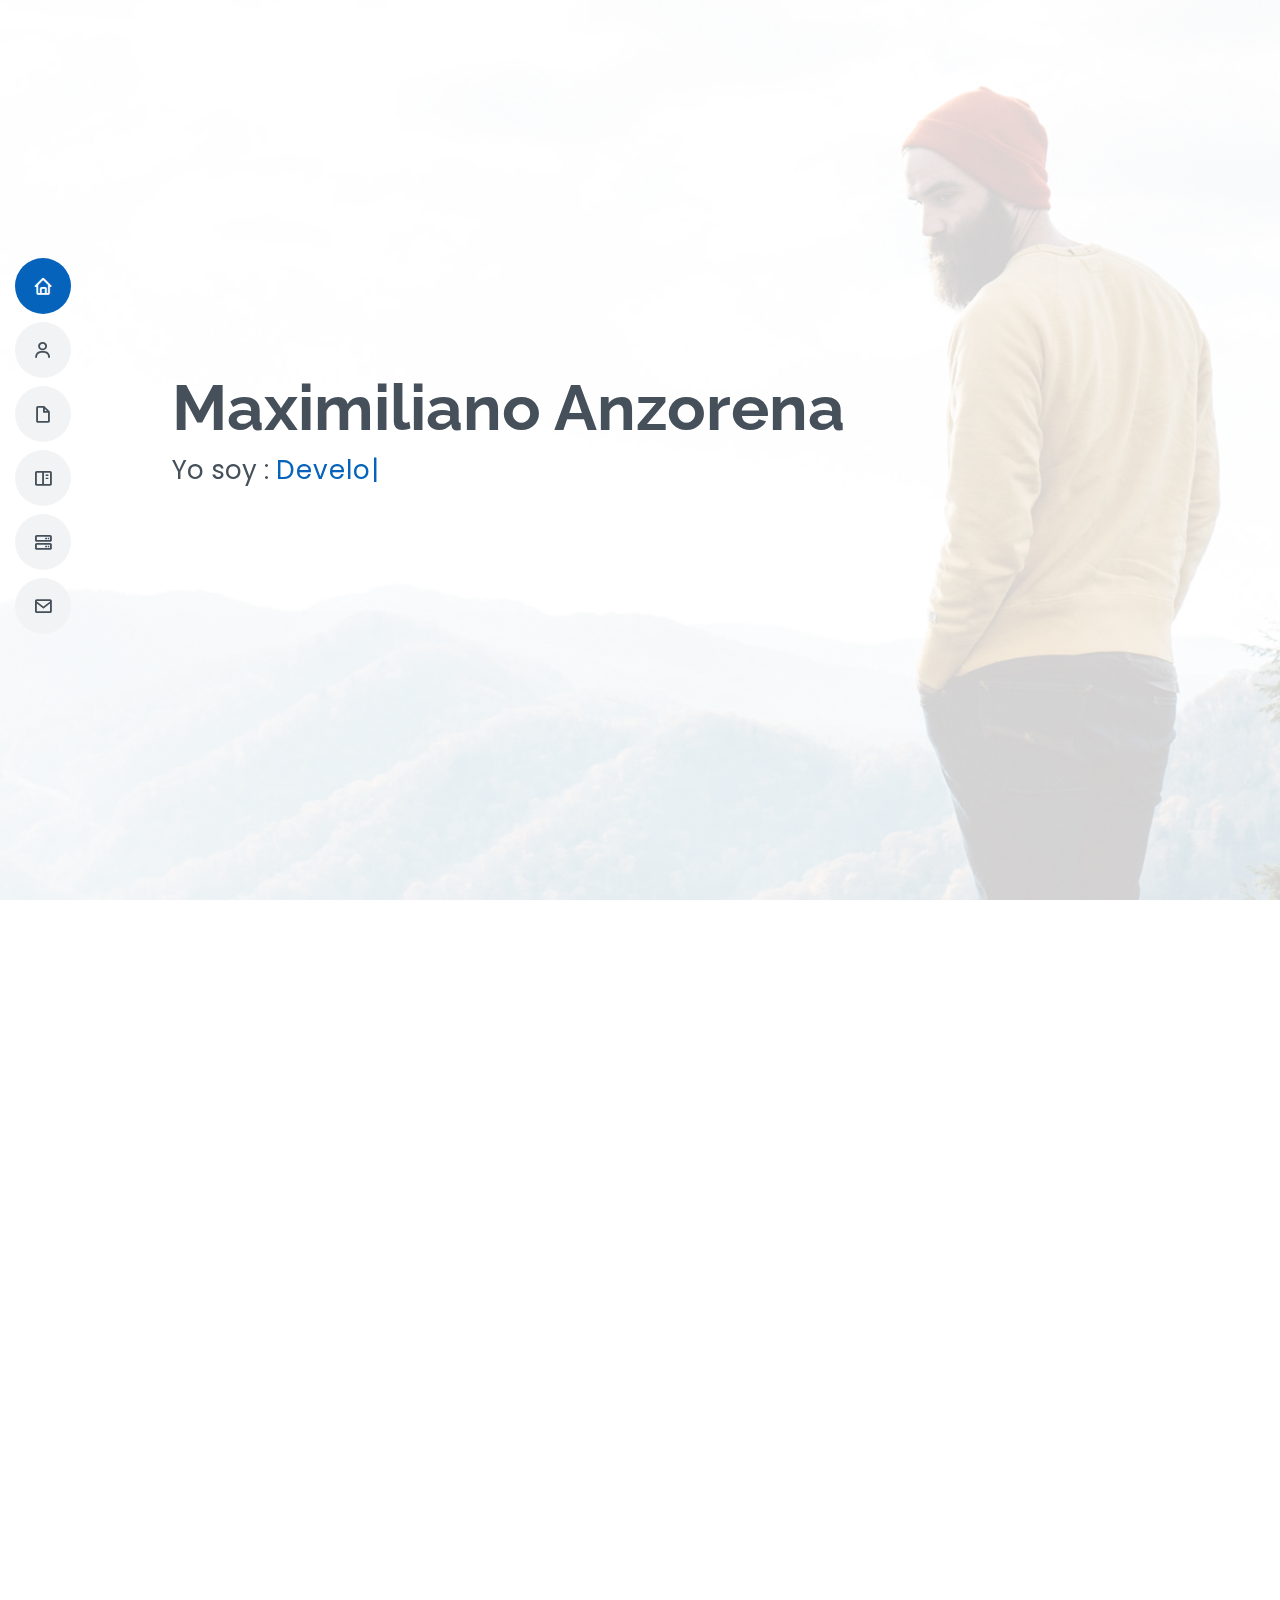
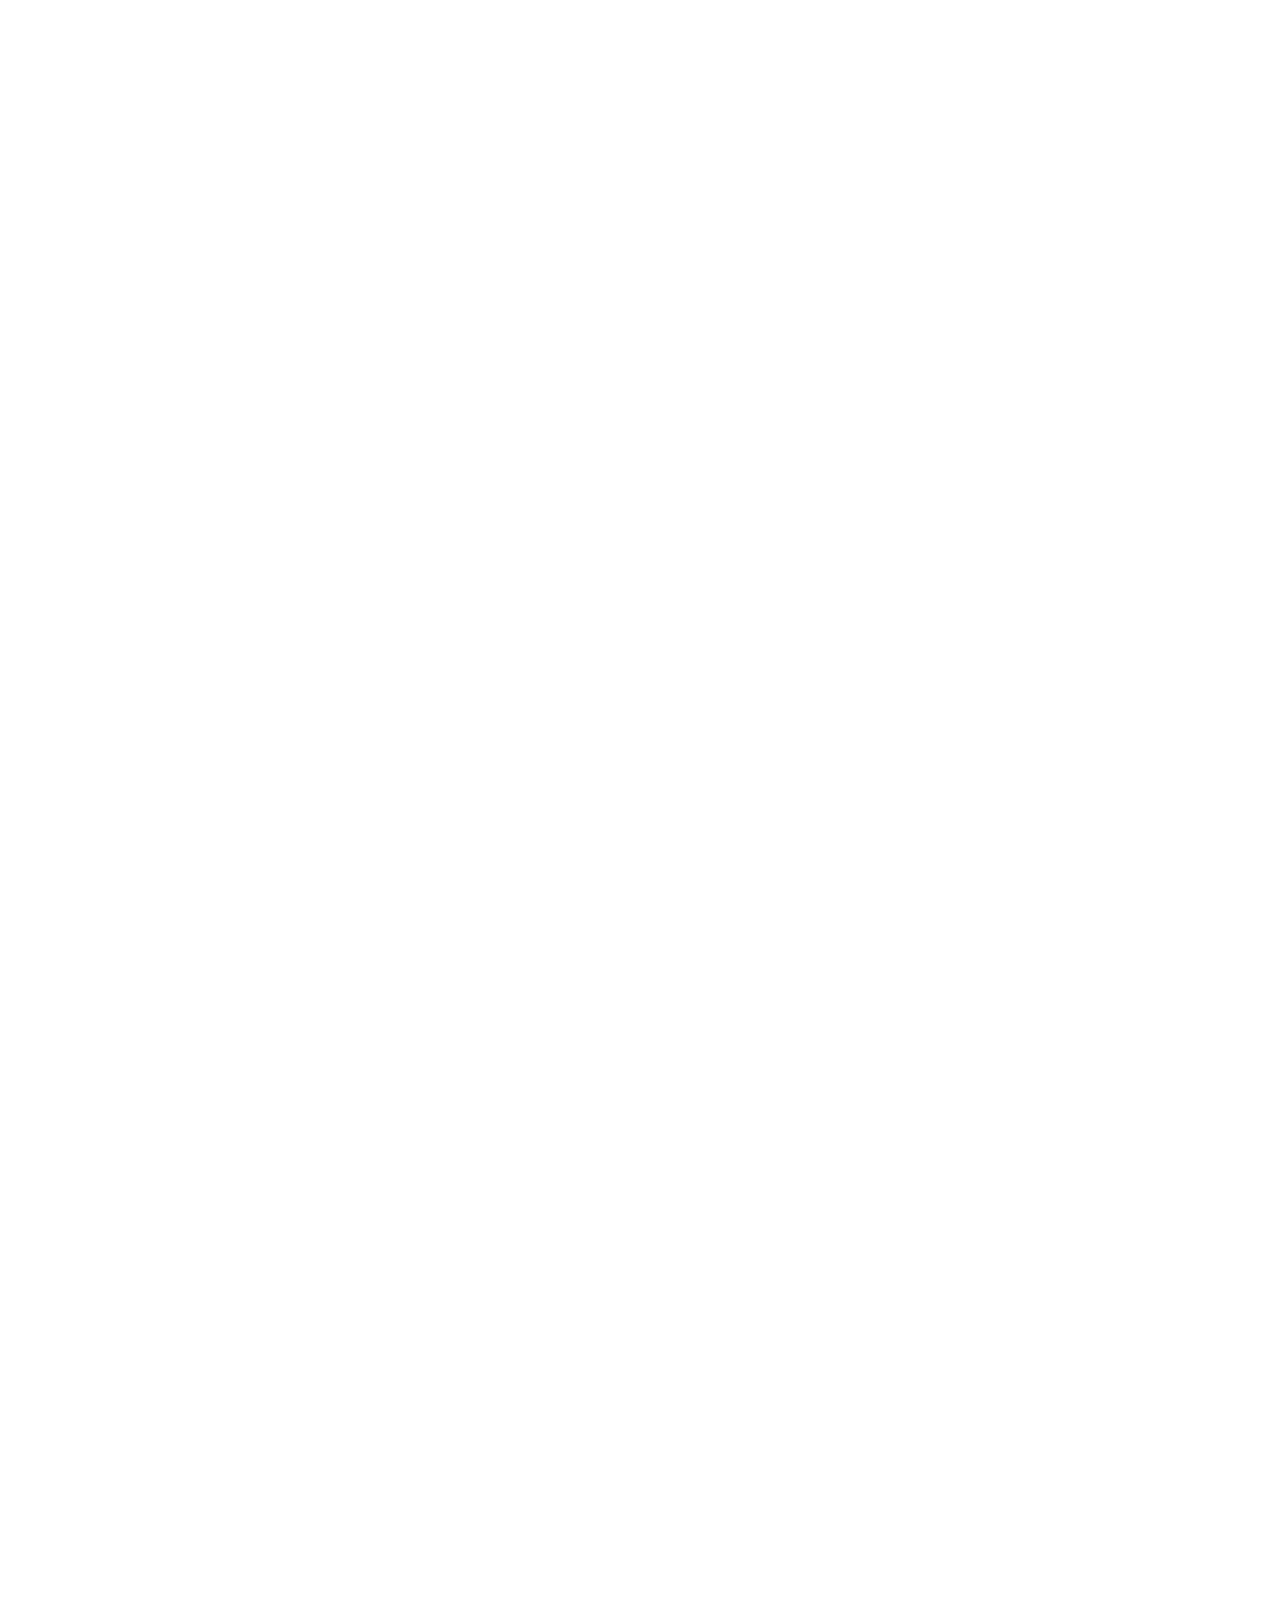
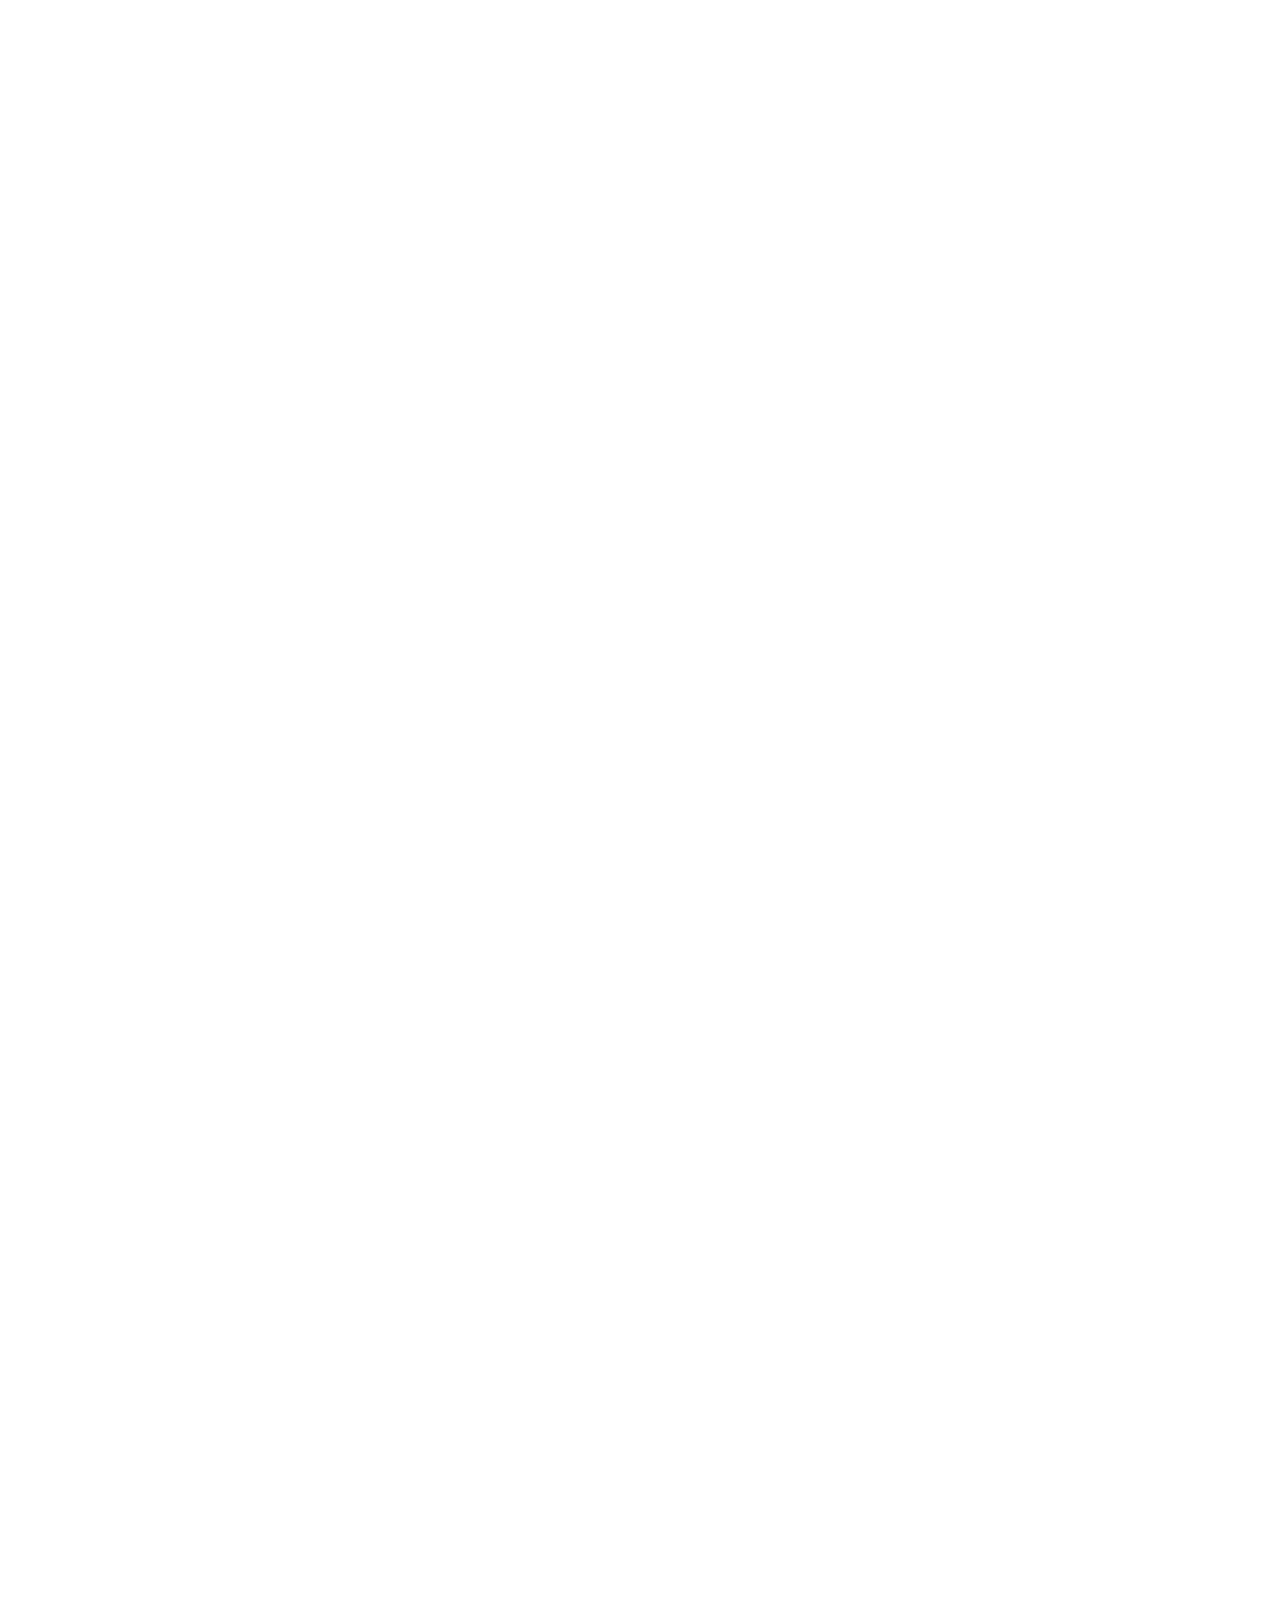
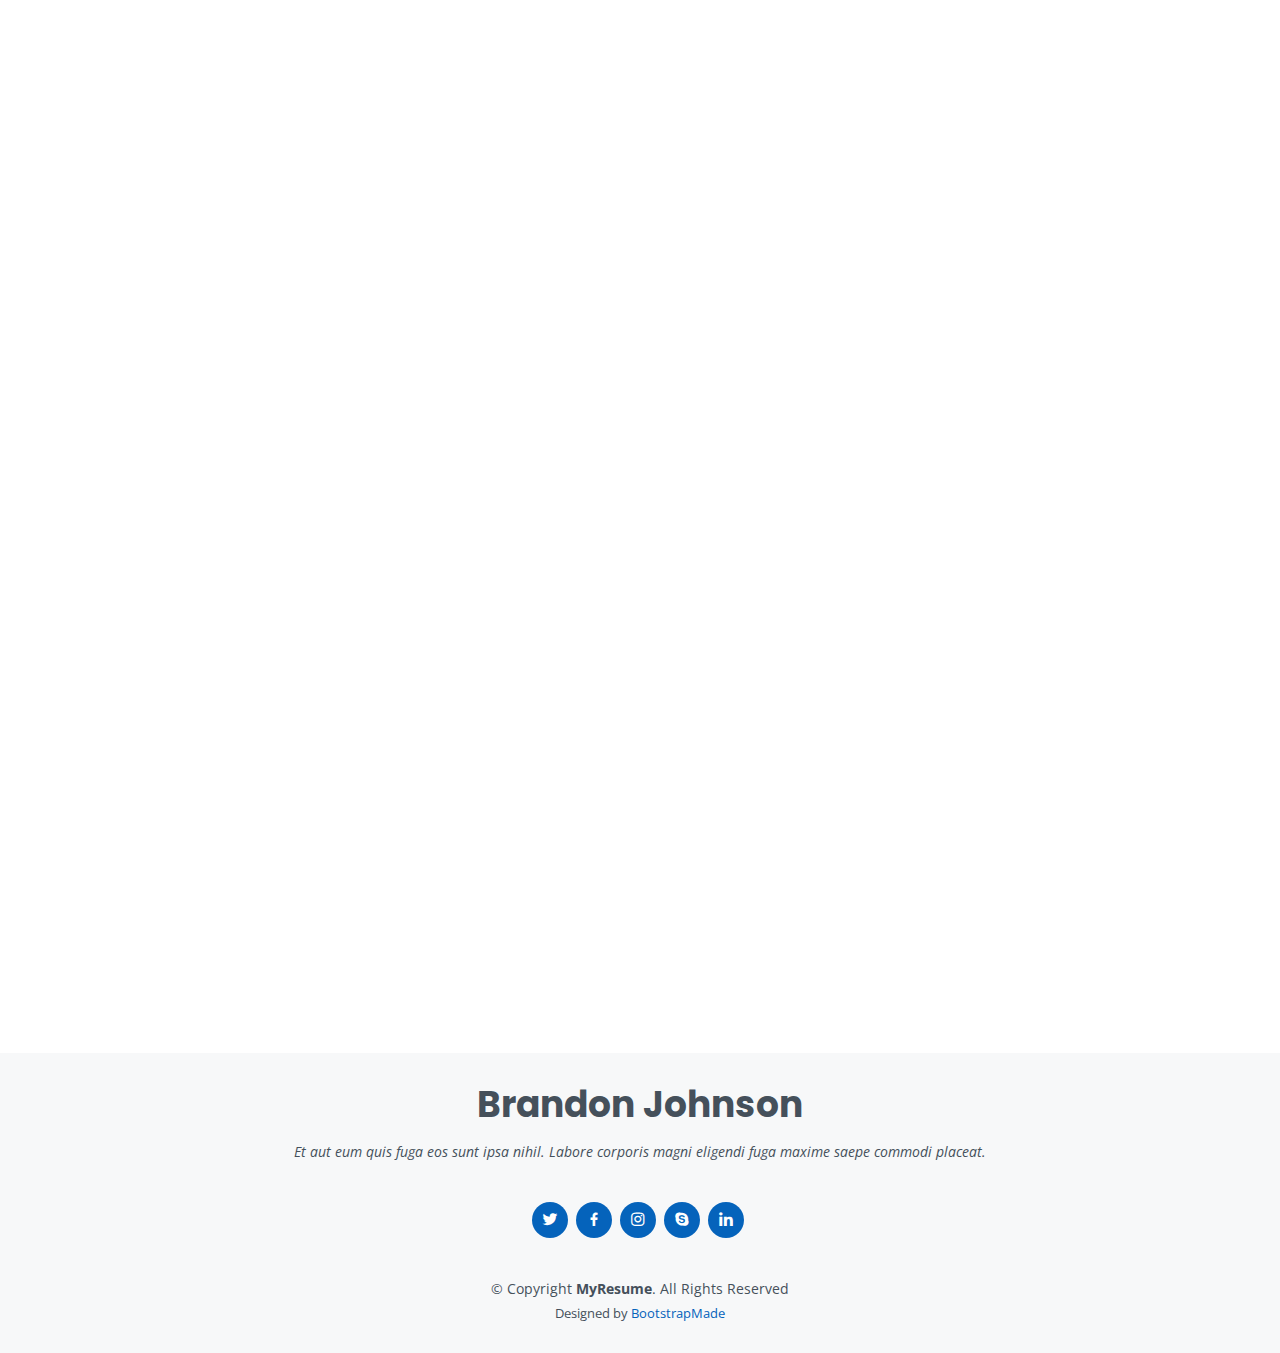
==== commit be4e329f: "Update index.html" ====
--- a/index.html
+++ b/index.html
@@ -720,18 +720,18 @@
   <a href="#" class="back-to-top d-flex align-items-center justify-content-center"><i class="bi bi-arrow-up-short"></i></a>
 
   <!-- Vendor JS Files -->
-  <script src="assets/vendor/purecounter/purecounter_vanilla.js"></script>
-  <script src="assets/vendor/aos/aos.js"></script>
-  <script src="assets/vendor/bootstrap/js/bootstrap.bundle.min.js"></script>
-  <script src="assets/vendor/glightbox/js/glightbox.min.js"></script>
-  <script src="assets/vendor/isotope-layout/isotope.pkgd.min.js"></script>
-  <script src="assets/vendor/swiper/swiper-bundle.min.js"></script>
-  <script src="assets/vendor/typed.js/typed.min.js"></script>
-  <script src="assets/vendor/waypoints/noframework.waypoints.js"></script>
-  <script src="assets/vendor/php-email-form/validate.js"></script>
+  <script src="vendor/purecounter/purecounter_vanilla.js"></script>
+  <script src="vendor/aos/aos.js"></script>
+  <script src="vendor/bootstrap/js/bootstrap.bundle.min.js"></script>
+  <script src="vendor/glightbox/js/glightbox.min.js"></script>
+  <script src="vendor/isotope-layout/isotope.pkgd.min.js"></script>
+  <script src="vendor/swiper/swiper-bundle.min.js"></script>
+  <script src="vendor/typed.js/typed.min.js"></script>
+  <script src="vendor/waypoints/noframework.waypoints.js"></script>
+  <script src="vendor/php-email-form/validate.js"></script>
 
   <!-- Template Main JS File -->
-  <script src="assets/js/main.js"></script>
+  <script src="js/main.js"></script>
 
 </body>
 
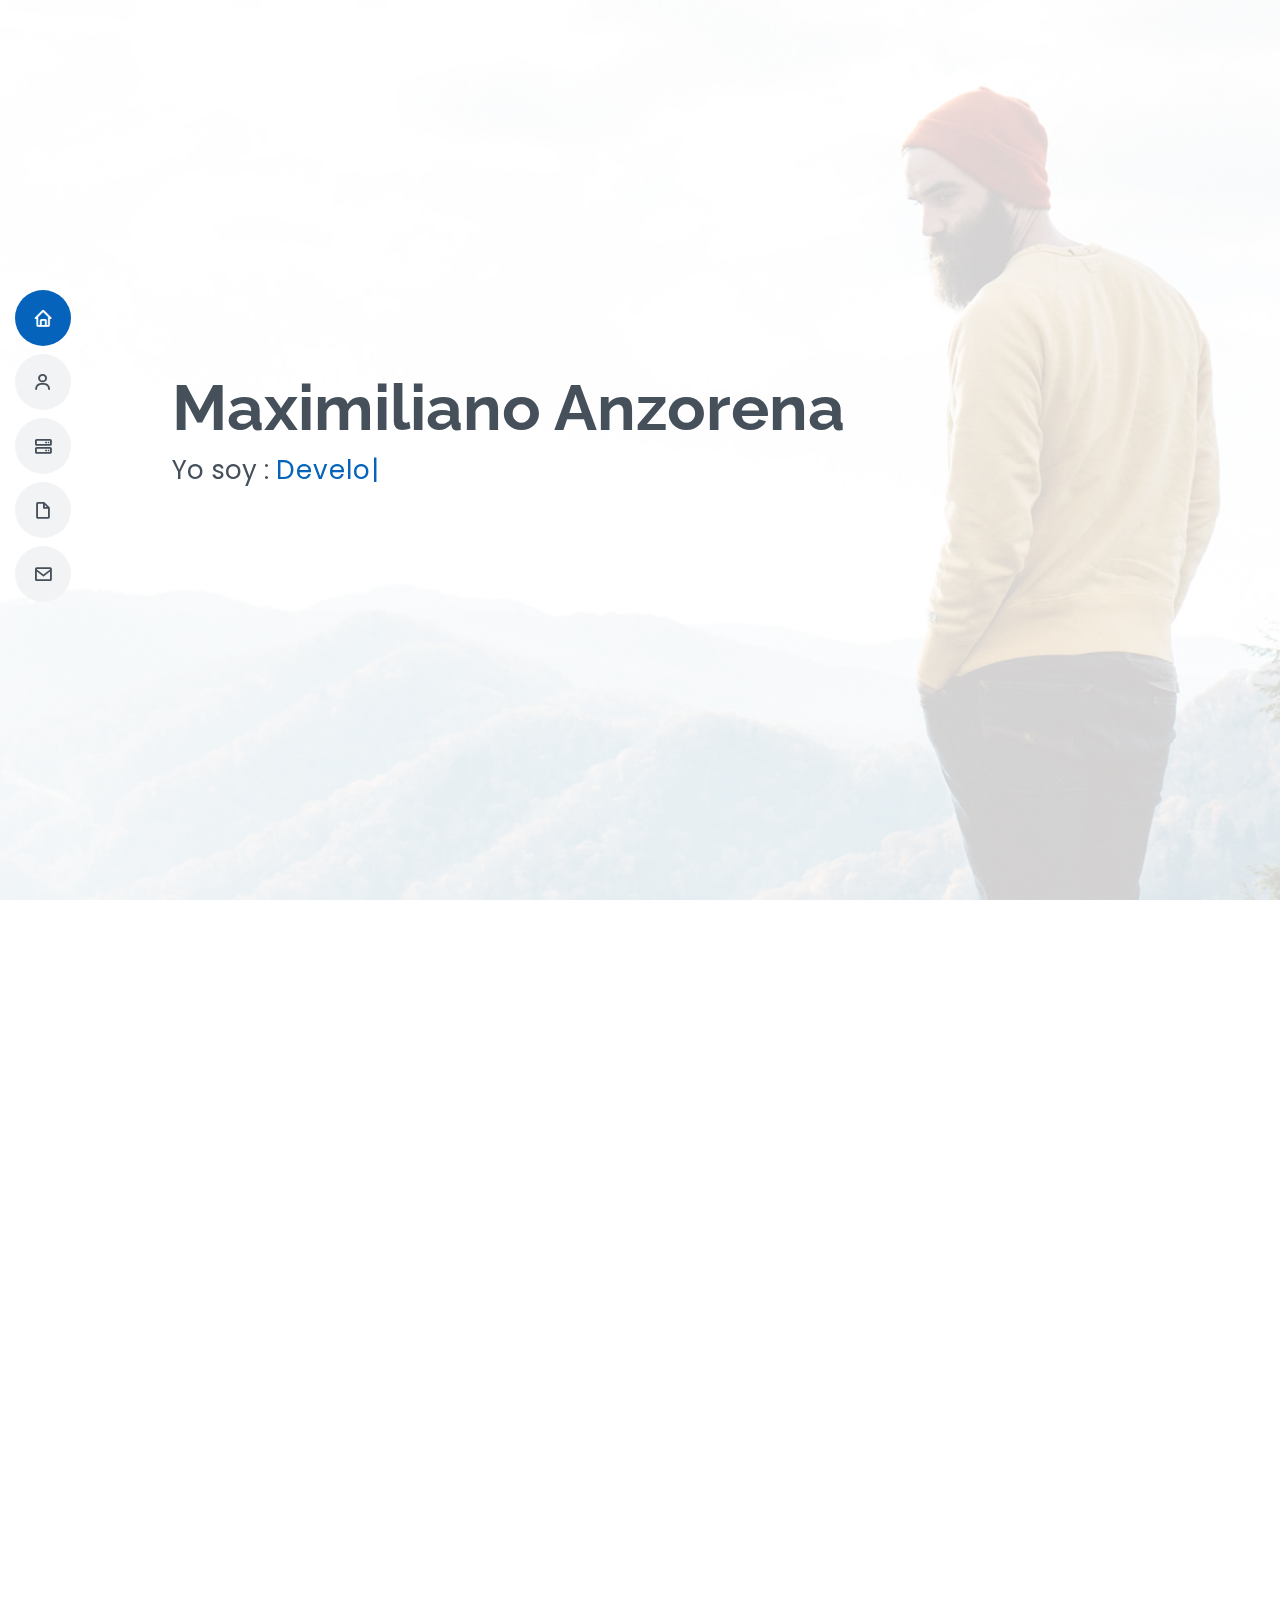
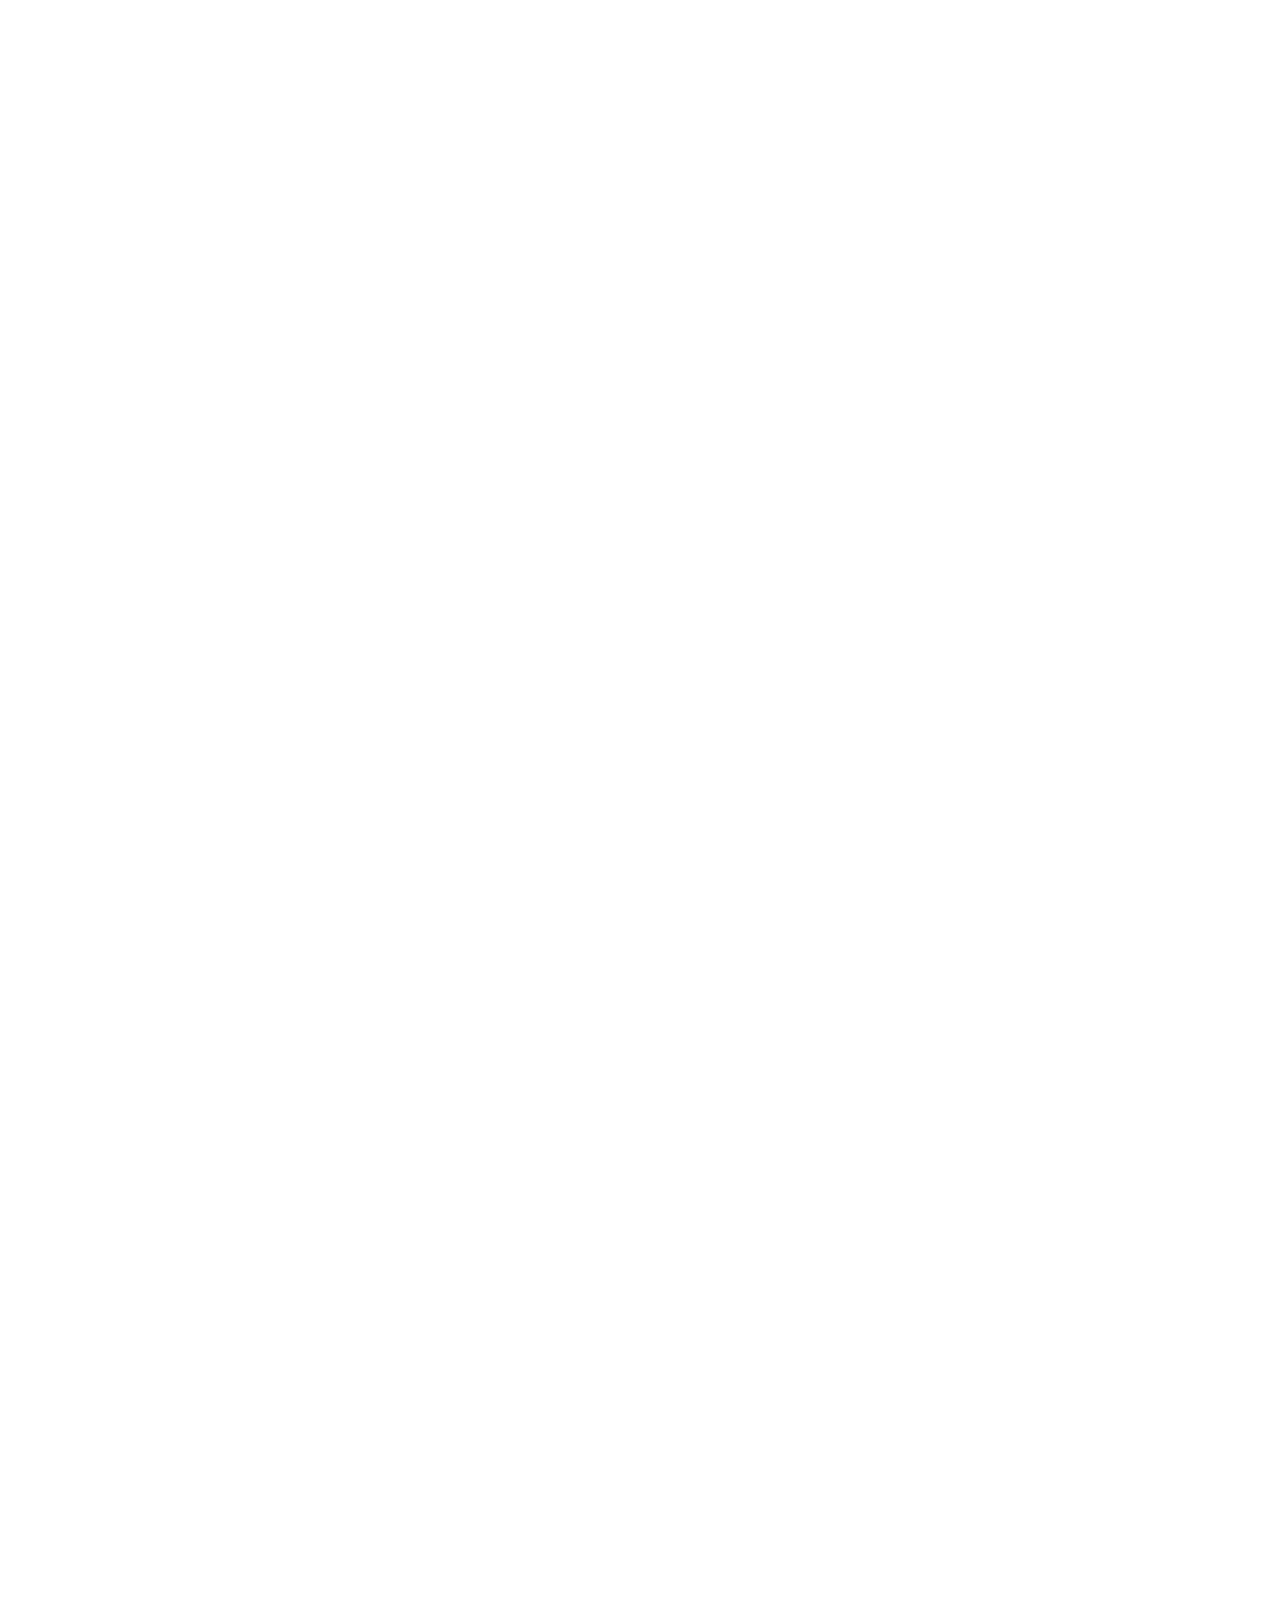
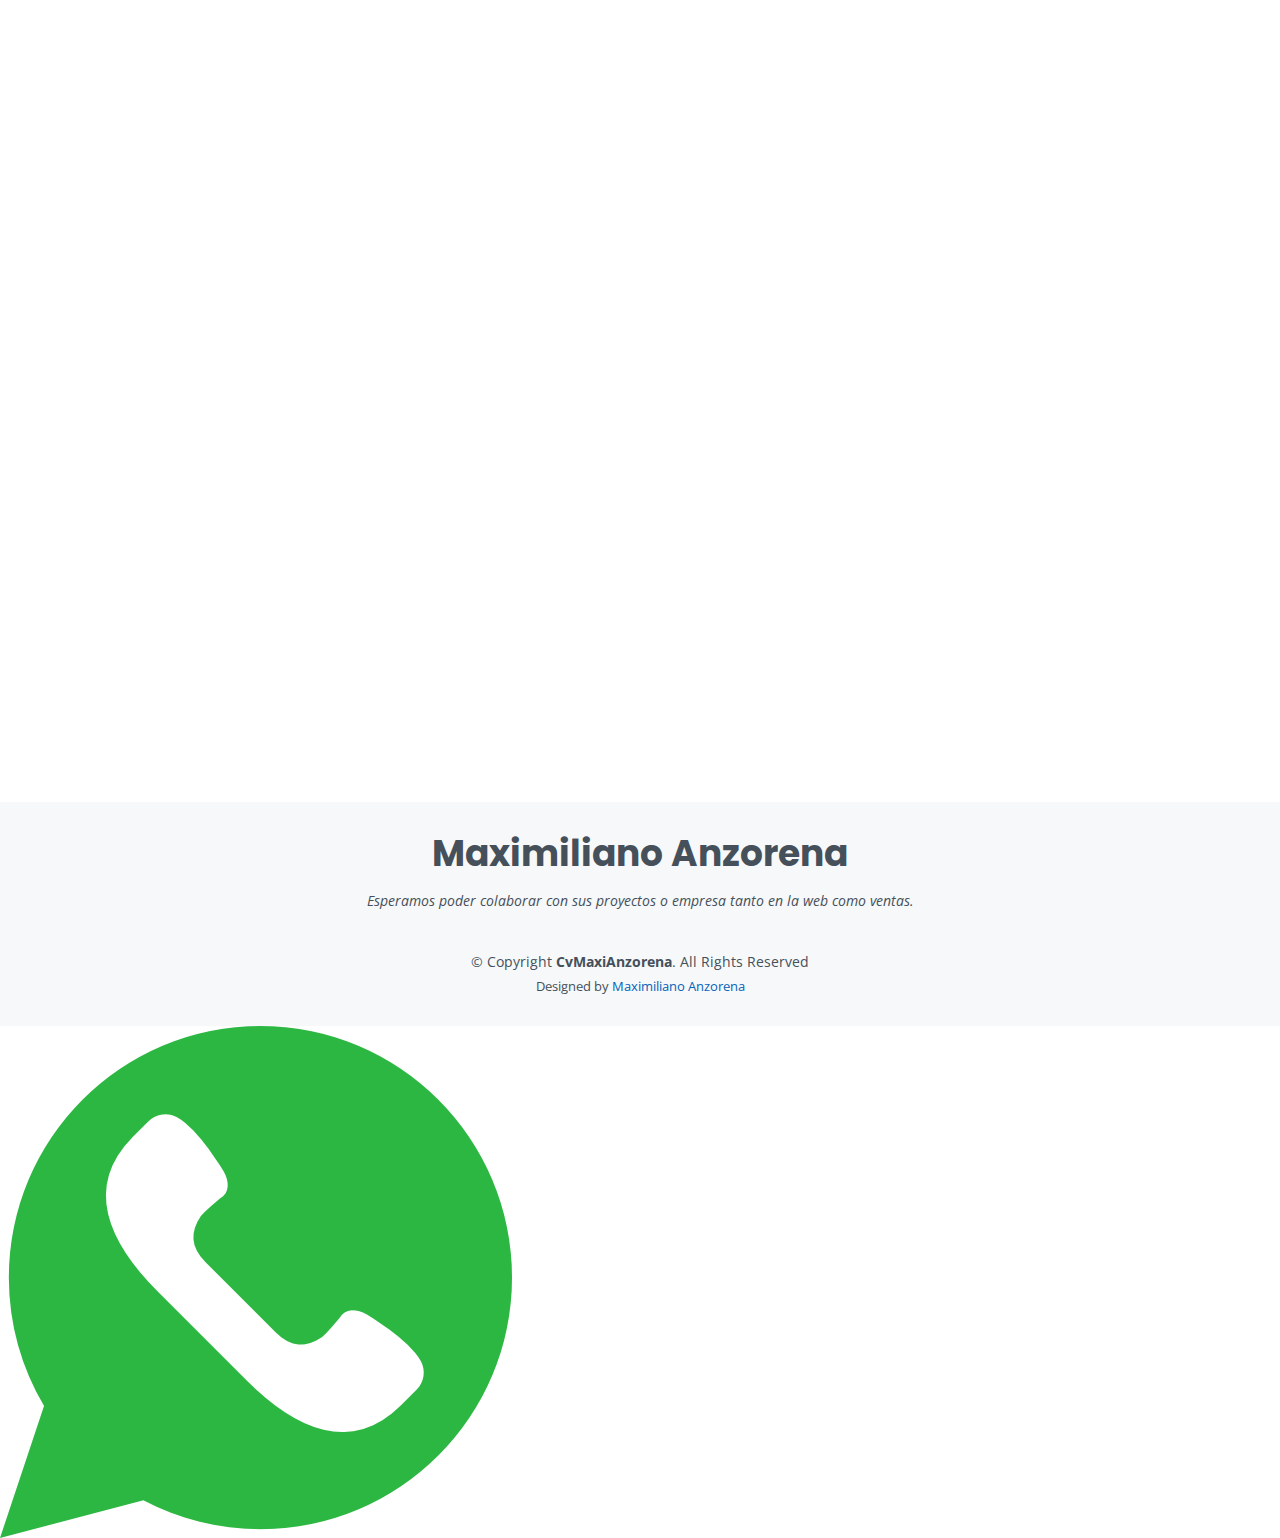
==== commit a273a070: "Add files via upload" ====
--- a/index.html
+++ b/index.html
@@ -5,7 +5,7 @@
   <meta charset="utf-8">
   <meta content="width=device-width, initial-scale=1.0" name="viewport">
 
-  <title>MyResume Bootstrap Template - Index</title>
+  <title>Cv Maximiliano Anzorena</title>
   <meta content="" name="description">
   <meta content="" name="keywords">
 
@@ -18,6 +18,7 @@
 
   <!-- Vendor CSS Files -->
   <link href="vendor/aos/aos.css" rel="stylesheet">
+  <link rel="stylesheet" href="./css/estilos.css">
   <link href="vendor/bootstrap/css/bootstrap.min.css" rel="stylesheet">
   <link href="vendor/bootstrap-icons/bootstrap-icons.css" rel="stylesheet">
   <link href="vendor/boxicons/css/boxicons.min.css" rel="stylesheet">
@@ -47,10 +48,10 @@
       <ul>
         <li><a href="#hero" class="nav-link scrollto active"><i class="bx bx-home"></i> <span>Inicio</span></a></li>
         <li><a href="#about" class="nav-link scrollto"><i class="bx bx-user"></i> <span>Acerca de mi</span></a></li>
+      <li><a href="#services" class="nav-link scrollto"><i class="bx bx-server"></i> <span>Conocimientos</span></a></li>
         <li><a href="#resume" class="nav-link scrollto"><i class="bx bx-file-blank"></i> <span>Resume</span></a></li>
-        <li><a href="#portfolio" class="nav-link scrollto"><i class="bx bx-book-content"></i> <span>Portfolio</span></a></li>
-        <li><a href="#services" class="nav-link scrollto"><i class="bx bx-server"></i> <span>Services</span></a></li>
-        <li><a href="#contact" class="nav-link scrollto"><i class="bx bx-envelope"></i> <span>Contact</span></a></li>
+       <!-- <li><a href="#portfolio" class="nav-link scrollto"><i class="bx bx-book-content"></i> <span>Portfolio</span></a></li>-->
+      <li><a href="#contact" class="nav-link scrollto"><i class="bx bx-envelope"></i> <span>Contact</span></a></li>
       </ul>
     </nav><!-- .nav-menu -->
 
@@ -92,7 +93,6 @@
               <div class="col-lg-6">
                 <ul>
                   <li><i class="bi bi-chevron-right"></i> <strong>Fecha de nacimiento:</strong> <span>26 Agosto 1993</span></li>
-                  <li><i class="bi bi-chevron-right"></i> <strong>Website:</strong> <span>www.CvAnzorenaMaximiliano.com.ar</span></li>
                   <li><i class="bi bi-chevron-right"></i> <strong>Teléfono: </strong> <span>+54 9 0261 5102710</span></li>
                   <li><i class="bi bi-chevron-right"></i> <strong>Nacionalidad: </strong> <span>Argentina - Mendoza</span></li>
                 </ul>
@@ -102,7 +102,8 @@
                   <li><i class="bi bi-chevron-right"></i> <strong>Años:</strong> <span>29</span></li>
                   <li><i class="bi bi-chevron-right"></i> <strong>Grado:</strong> <span>Tecnico </span></li>
                   <li><i class="bi bi-chevron-right"></i> <strong>Mail:</strong> <span>maxianzorena@hotmail.com</span></li>
-                  <li><i class="bi bi-chevron-right"></i> <strong>Freelance:</strong> <span>Available</span></li>
+                  <li><i class="bi bi-chevron-right"></i> <strong>Curriculum:</strong> <a href="cvmaxi.pdf">Cv Maximiliano Anzorena</a> </li>
+                  
                 </ul>
               </div>
             </div>
@@ -114,47 +115,42 @@
     </section><!-- End About Section -->
 
     <!-- ======= Facts Section ======= -->
-    <section id="facts" class="facts">
+    <section id="services" class="facts">
       <div class="container" data-aos="fade-up">
 
         <div class="section-title">
-          <h2>Cerificados</h2>
-          <p>Magnam dolores commodi suscipit. Necessitatibus eius consequatur ex aliquid fuga eum quidem. Sit sint consectetur velit. Quisquam quos quisquam cupiditate. Et nemo qui impedit suscipit alias ea. Quia fugiat sit in iste officiis commodi quidem hic quas.</p>
+          <h2>Certificados</h2>
+          <p></p>
         </div>
 
         <div class="row">
 
-          <div class="col-lg-3 col-md-6">
+          <div class="col-lg-4 col-md-6">
             <div class="count-box">
               <i class="bi bi-emoji-smile"></i>
-              <span data-purecounter-start="0" data-purecounter-end="232" data-purecounter-duration="1" class="purecounter"></span>
-              <p>Happy Clients</p>
-            </div>
-          </div>
-
-          <div class="col-lg-3 col-md-6 mt-5 mt-md-0">
-            <div class="count-box">
-              <i class="bi bi-journal-richtext"></i>
-              <span data-purecounter-start="0" data-purecounter-end="521" data-purecounter-duration="1" class="purecounter"></span>
-              <p>Projects</p>
-            </div>
-          </div>
-
-          <div class="col-lg-3 col-md-6 mt-5 mt-lg-0">
-            <div class="count-box">
-              <i class="bi bi-headset"></i>
-              <span data-purecounter-start="0" data-purecounter-end="1463" data-purecounter-duration="1" class="purecounter"></span>
-              <p>Hours Of Support</p>
-            </div>
-          </div>
-
-          <div class="col-lg-3 col-md-6 mt-5 mt-lg-0">
+              <a href="pdf.analitico">Analitico</a>
+              <p>Tecnico en Marketing</p>
+            </div>
+          </div>
+
+          <div class="col-lg-4 col-md-6 mt-5 mt-lg-0">
             <div class="count-box">
               <i class="bi bi-award"></i>
-              <span data-purecounter-start="0" data-purecounter-end="25" data-purecounter-duration="1" class="purecounter"></span>
-              <p>Awards</p>
-            </div>
-          </div>
+              <a href="dompdf_out.pdf">Certificado</a>
+              <p>front end</p>
+            </div>
+          </div>
+
+          <div class="col-lg-4 col-md-6 mt-5 mt-lg-0">
+            <div class="count-box">
+              <i class="bi bi-award"></i>
+              <a href="pdf.analitico">Certificado</a>
+              <p>Backend</p>
+            </div>
+          </div>
+
+
+
 
         </div>
 
@@ -162,12 +158,12 @@
     </section><!-- End Facts Section -->
 
     <!-- ======= Skills Section ======= -->
-    <section id="skills" class="skills section-bg">
+    <section  class="skills section-bg">
       <div class="container" data-aos="fade-up">
 
         <div class="section-title">
-          <h2>Skills</h2>
-          <p>Magnam dolores commodi suscipit. Necessitatibus eius consequatur ex aliquid fuga eum quidem. Sit sint consectetur velit. Quisquam quos quisquam cupiditate. Et nemo qui impedit suscipit alias ea. Quia fugiat sit in iste officiis commodi quidem hic quas.</p>
+          <h2>Habilidades</h2>
+          <p></p>
         </div>
 
         <div class="row skills-content">
@@ -189,9 +185,9 @@
             </div>
 
             <div class="progress">
-              <span class="skill">JavaScript <i class="val">75%</i></span>
+              <span class="skill">JavaScript <i class="val">20%</i></span>
               <div class="progress-bar-wrap">
-                <div class="progress-bar" role="progressbar" aria-valuenow="75" aria-valuemin="0" aria-valuemax="100"></div>
+                <div class="progress-bar" role="progressbar" aria-valuenow="20" aria-valuemin="0" aria-valuemax="100"></div>
               </div>
             </div>
 
@@ -200,9 +196,16 @@
           <div class="col-lg-6">
 
             <div class="progress">
-              <span class="skill">PHP <i class="val">80%</i></span>
+              <span class="skill">PHP <i class="val">70%</i></span>
               <div class="progress-bar-wrap">
-                <div class="progress-bar" role="progressbar" aria-valuenow="80" aria-valuemin="0" aria-valuemax="100"></div>
+                <div class="progress-bar" role="progressbar" aria-valuenow="70" aria-valuemin="0" aria-valuemax="100"></div>
+              </div>
+            </div>
+
+            <div class="progress">
+              <span class="skill">Laravel<i class="val">20%</i></span>
+              <div class="progress-bar-wrap">
+                <div class="progress-bar" role="progressbar" aria-valuenow="20" aria-valuemin="0" aria-valuemax="100"></div>
               </div>
             </div>
 
@@ -214,7 +217,7 @@
             </div>
 
             <div class="progress">
-              <span class="skill">Photoshop <i class="val">55%</i></span>
+              <span class="skill">Mysql <i class="val">55%</i></span>
               <div class="progress-bar-wrap">
                 <div class="progress-bar" role="progressbar" aria-valuenow="55" aria-valuemin="0" aria-valuemax="100"></div>
               </div>
@@ -232,51 +235,38 @@
       <div class="container" data-aos="fade-up">
 
         <div class="section-title">
-          <h2>Resume</h2>
-          <p>Magnam dolores commodi suscipit. Necessitatibus eius consequatur ex aliquid fuga eum quidem. Sit sint consectetur velit. Quisquam quos quisquam cupiditate. Et nemo qui impedit suscipit alias ea. Quia fugiat sit in iste officiis commodi quidem hic quas.</p>
+          <h2>Educación</h2>
+          <p></p>
         </div>
 
         <div class="row">
           <div class="col-lg-6">
-            <h3 class="resume-title">Sumary</h3>
-            <div class="resume-item pb-0">
-              <h4>Brandon Johnson</h4>
-              <p><em>Innovative and deadline-driven Graphic Designer with 3+ years of experience designing and developing user-centered digital/print marketing material from initial concept to final, polished deliverable.</em></p>
-              <ul>
-                <li>Portland par 127,Orlando, FL</li>
-                <li>(123) 456-7891</li>
-                <li>alice.barkley@example.com</li>
-              </ul>
-            </div>
-
-            <h3 class="resume-title">Education</h3>
+           
+        
+
             <div class="resume-item">
-              <h4>Master of Fine Arts &amp; Graphic Design</h4>
-              <h5>2015 - 2016</h5>
-              <p><em>Rochester Institute of Technology, Rochester, NY</em></p>
-              <p>Qui deserunt veniam. Et sed aliquam labore tempore sed quisquam iusto autem sit. Ea vero voluptatum qui ut dignissimos deleniti nerada porti sand markend</p>
+              <h4>Tecnico en marketing &amp; Publicidad </h4>
+              <h5>02.2015 – 11.2020</h5>
+              <p><em>ISTECC, Argentina. Marketing / Comercialización.</em></p>
+              <p>Especialisado en la busqueda de estrategias para la creacion  de nesesidades , busqueda de necesidad ,estudios de mercado y producion de proyectos mas detalles en <a href="analitico.pdf">ANALITICO</a></p>
             </div>
             <div class="resume-item">
-              <h4>Bachelor of Fine Arts &amp; Graphic Design</h4>
-              <h5>2010 - 2014</h5>
-              <p><em>Rochester Institute of Technology, Rochester, NY</em></p>
-              <p>Quia nobis sequi est occaecati aut. Repudiandae et iusto quae reiciendis et quis Eius vel ratione eius unde vitae rerum voluptates asperiores voluptatem Earum molestiae consequatur neque etlon sader mart dila</p>
+              <h4>Curso de programacion front end</h4>
+              <h5>2022</h5>
+              <p><em>Potrero digital,Argentina. Programacion </em></p>
+              <p>Habilidades en la parate del front end para armado de paginas estaticas y algunas funciones .Lenguajes html,css,js,github.-</p>
             </div>
           </div>
           <div class="col-lg-6">
-            <h3 class="resume-title">Professional Experience</h3>
+          
             <div class="resume-item">
-              <h4>Senior graphic design specialist</h4>
-              <h5>2019 - Present</h5>
-              <p><em>Experion, New York, NY </em></p>
-              <ul>
-                <li>Lead in the design, development, and implementation of the graphic, layout, and production communication materials</li>
-                <li>Delegate tasks to the 7 members of the design team and provide counsel on all aspects of the project. </li>
-                <li>Supervise the assessment of all graphic materials in order to ensure quality and accuracy of the design</li>
-                <li>Oversee the efficient use of production project budgets ranging from $2,000 - $25,000</li>
-              </ul>
-            </div>
-            <div class="resume-item">
+              <h4>Curso de programacion backend</h4>
+              <h5>2022</h5>
+              <p><em>Potrero digital,Argentina. Programacion</em></p>
+            <p>habilidades en la parate del backend en php,laravel y mysql.-</p>
+              
+            </div>
+            <!--<div class="resume-item">
               <h4>Graphic design specialist</h4>
               <h5>2017 - 2018</h5>
               <p><em>Stepping Stone Advertising, New York, NY</em></p>
@@ -286,14 +276,15 @@
                 <li>Recommended and consulted with clients on the most appropriate graphic design</li>
                 <li>Created 4+ design presentations and proposals a month for clients and account managers</li>
               </ul>
-            </div>
-          </div>
-        </div>
-
-      </div>
-    </section><!-- End Resume Section -->
-
-    <!-- ======= Portfolio Section ======= -->
+            </div>-->
+          </div>
+        </div>
+
+      </div>
+    </section>
+    <!-- End Resume Section -->
+
+    <!-- ======= Portfolio Section ======= 
     <section id="portfolio" class="portfolio section-bg">
       <div class="container" data-aos="fade-up">
 
@@ -317,12 +308,12 @@
 
           <div class="col-lg-4 col-md-6 portfolio-item filter-app">
             <div class="portfolio-wrap">
-              <img src="assets/img/portfolio/portfolio-1.jpg" class="img-fluid" alt="">
+              <img src="img/portfolio/portfolio-1.jpg" class="img-fluid" alt="">
               <div class="portfolio-info">
                 <h4>App 1</h4>
                 <p>App</p>
                 <div class="portfolio-links">
-                  <a href="assets/img/portfolio/portfolio-1.jpg" data-gallery="portfolioGallery" class="portfolio-lightbox" title="App 1"><i class="bx bx-plus"></i></a>
+                  <a href="img/portfolio/portfolio-1.jpg" data-gallery="portfolioGallery" class="portfolio-lightbox" title="App 1"><i class="bx bx-plus"></i></a>
                   <a href="portfolio-details.html" class="portfolio-details-lightbox" data-glightbox="type: external" title="Portfolio Details"><i class="bx bx-link"></i></a>
                 </div>
               </div>
@@ -331,12 +322,12 @@
 
           <div class="col-lg-4 col-md-6 portfolio-item filter-web">
             <div class="portfolio-wrap">
-              <img src="assets/img/portfolio/portfolio-2.jpg" class="img-fluid" alt="">
+              <img src="img/portfolio/portfolio-2.jpg" class="img-fluid" alt="">
               <div class="portfolio-info">
                 <h4>Web 3</h4>
                 <p>Web</p>
                 <div class="portfolio-links">
-                  <a href="assets/img/portfolio/portfolio-2.jpg" data-gallery="portfolioGallery" class="portfolio-lightbox" title="Web 3"><i class="bx bx-plus"></i></a>
+                  <a href="img/portfolio/portfolio-2.jpg" data-gallery="portfolioGallery" class="portfolio-lightbox" title="Web 3"><i class="bx bx-plus"></i></a>
                   <a href="portfolio-details.html" class="portfolio-details-lightbox" data-glightbox="type: external" title="Portfolio Details"><i class="bx bx-link"></i></a>
                 </div>
               </div>
@@ -345,12 +336,12 @@
 
           <div class="col-lg-4 col-md-6 portfolio-item filter-app">
             <div class="portfolio-wrap">
-              <img src="assets/img/portfolio/portfolio-3.jpg" class="img-fluid" alt="">
+              <img src="img/portfolio/portfolio-3.jpg" class="img-fluid" alt="">
               <div class="portfolio-info">
                 <h4>App 2</h4>
                 <p>App</p>
                 <div class="portfolio-links">
-                  <a href="assets/img/portfolio/portfolio-3.jpg" data-gallery="portfolioGallery" class="portfolio-lightbox" title="App 2"><i class="bx bx-plus"></i></a>
+                  <a href="img/portfolio/portfolio-3.jpg" data-gallery="portfolioGallery" class="portfolio-lightbox" title="App 2"><i class="bx bx-plus"></i></a>
                   <a href="portfolio-details.html" class="portfolio-details-lightbox" data-glightbox="type: external" title="Portfolio Details"><i class="bx bx-link"></i></a>
                 </div>
               </div>
@@ -359,12 +350,12 @@
 
           <div class="col-lg-4 col-md-6 portfolio-item filter-card">
             <div class="portfolio-wrap">
-              <img src="assets/img/portfolio/portfolio-4.jpg" class="img-fluid" alt="">
+              <img src="img/portfolio/portfolio-4.jpg" class="img-fluid" alt="">
               <div class="portfolio-info">
                 <h4>Card 2</h4>
                 <p>Card</p>
                 <div class="portfolio-links">
-                  <a href="assets/img/portfolio/portfolio-4.jpg" data-gallery="portfolioGallery" class="portfolio-lightbox" title="Card 2"><i class="bx bx-plus"></i></a>
+                  <a href="img/portfolio/portfolio-4.jpg" data-gallery="portfolioGallery" class="portfolio-lightbox" title="Card 2"><i class="bx bx-plus"></i></a>
                   <a href="portfolio-details.html" class="portfolio-details-lightbox" data-glightbox="type: external" title="Portfolio Details"><i class="bx bx-link"></i></a>
                 </div>
               </div>
@@ -373,12 +364,12 @@
 
           <div class="col-lg-4 col-md-6 portfolio-item filter-web">
             <div class="portfolio-wrap">
-              <img src="assets/img/portfolio/portfolio-5.jpg" class="img-fluid" alt="">
+              <img src="img/portfolio/portfolio-5.jpg" class="img-fluid" alt="">
               <div class="portfolio-info">
                 <h4>Web 2</h4>
                 <p>Web</p>
                 <div class="portfolio-links">
-                  <a href="assets/img/portfolio/portfolio-5.jpg" data-gallery="portfolioGallery" class="portfolio-lightbox" title="Web 2"><i class="bx bx-plus"></i></a>
+                  <a href="img/portfolio/portfolio-5.jpg" data-gallery="portfolioGallery" class="portfolio-lightbox" title="Web 2"><i class="bx bx-plus"></i></a>
                   <a href="portfolio-details.html" class="portfolio-details-lightbox" data-glightbox="type: external" title="Portfolio Details"><i class="bx bx-link"></i></a>
                 </div>
               </div>
@@ -387,12 +378,12 @@
 
           <div class="col-lg-4 col-md-6 portfolio-item filter-app">
             <div class="portfolio-wrap">
-              <img src="assets/img/portfolio/portfolio-6.jpg" class="img-fluid" alt="">
+              <img src="img/portfolio/portfolio-6.jpg" class="img-fluid" alt="">
               <div class="portfolio-info">
                 <h4>App 3</h4>
                 <p>App</p>
                 <div class="portfolio-links">
-                  <a href="assets/img/portfolio/portfolio-6.jpg" data-gallery="portfolioGallery" class="portfolio-lightbox" title="App 3"><i class="bx bx-plus"></i></a>
+                  <a href="img/portfolio/portfolio-6.jpg" data-gallery="portfolioGallery" class="portfolio-lightbox" title="App 3"><i class="bx bx-plus"></i></a>
                   <a href="portfolio-details.html" class="portfolio-details-lightbox" data-glightbox="type: external" title="Portfolio Details"><i class="bx bx-link"></i></a>
                 </div>
               </div>
@@ -401,12 +392,12 @@
 
           <div class="col-lg-4 col-md-6 portfolio-item filter-card">
             <div class="portfolio-wrap">
-              <img src="assets/img/portfolio/portfolio-7.jpg" class="img-fluid" alt="">
+              <img src="img/portfolio/portfolio-7.jpg" class="img-fluid" alt="">
               <div class="portfolio-info">
                 <h4>Card 1</h4>
                 <p>Card</p>
                 <div class="portfolio-links">
-                  <a href="assets/img/portfolio/portfolio-7.jpg" data-gallery="portfolioGallery" class="portfolio-lightbox" title="Card 1"><i class="bx bx-plus"></i></a>
+                  <a href="img/portfolio/portfolio-7.jpg" data-gallery="portfolioGallery" class="portfolio-lightbox" title="Card 1"><i class="bx bx-plus"></i></a>
                   <a href="portfolio-details.html" class="portfolio-details-lightbox" data-glightbox="type: external" title="Portfolio Details"><i class="bx bx-link"></i></a>
                 </div>
               </div>
@@ -415,12 +406,12 @@
 
           <div class="col-lg-4 col-md-6 portfolio-item filter-card">
             <div class="portfolio-wrap">
-              <img src="assets/img/portfolio/portfolio-8.jpg" class="img-fluid" alt="">
+              <img src="img/portfolio/portfolio-8.jpg" class="img-fluid" alt="">
               <div class="portfolio-info">
                 <h4>Card 3</h4>
                 <p>Card</p>
                 <div class="portfolio-links">
-                  <a href="assets/img/portfolio/portfolio-8.jpg" data-gallery="portfolioGallery" class="portfolio-lightbox" title="Card 3"><i class="bx bx-plus"></i></a>
+                  <a href="img/portfolio/portfolio-8.jpg" data-gallery="portfolioGallery" class="portfolio-lightbox" title="Card 3"><i class="bx bx-plus"></i></a>
                   <a href="portfolio-details.html" class="portfolio-details-lightbox" data-glightbox="type: external" title="Portfolio Details"><i class="bx bx-link"></i></a>
                 </div>
               </div>
@@ -429,24 +420,24 @@
 
           <div class="col-lg-4 col-md-6 portfolio-item filter-web">
             <div class="portfolio-wrap">
-              <img src="assets/img/portfolio/portfolio-9.jpg" class="img-fluid" alt="">
+              <img src="img/portfolio/portfolio-9.jpg" class="img-fluid" alt="">
               <div class="portfolio-info">
                 <h4>Web 3</h4>
                 <p>Web</p>
                 <div class="portfolio-links">
-                  <a href="assets/img/portfolio/portfolio-9.jpg" data-gallery="portfolioGallery" class="portfolio-lightbox" title="Web 3"><i class="bx bx-plus"></i></a>
-                  <a href="portfolio-details.html" class="portfolio-details-lightbox" data-glightbox="type: external" title="Portfolio Details"><i class="bx bx-link"></i></a>
-                </div>
-              </div>
-            </div>
-          </div>
-
-        </div>
-
-      </div>
+                  <a href="img/portfolio/portfolio-9.jpg" data-gallery="portfolioGallery" class="portfolio-lightbox" title="Web 3"><i class="bx bx-plus"></i></a>
+                  <a href="portfolio-details.html" class="portfolio-details-lightbox" data-glightbox="type: external" title="Portfolio Details"><i class="bx bx-link"></i></a>
+                </div>
+              </div>
+            </div>
+          </div>
+
+        </div>
+
+      </div>-->
     </section><!-- End Portfolio Section -->
 
-    <!-- ======= Services Section ======= -->
+    <!-- ======= Services Section ======= 
     <section id="services" class="services">
       <div class="container" data-aos="fade-up">
 
@@ -538,9 +529,11 @@
         </div>
 
       </div>
-    </section><!-- End Services Section -->
-
-    <!-- ======= Testimonials Section ======= -->
+    </section>-->
+
+    <!-- End Services Section -->
+
+    <!-- ======= Testimonials Section ======= 
     <section id="testimonials" class="testimonials section-bg">
       <div class="container" data-aos="fade-up">
 
@@ -553,7 +546,7 @@
 
             <div class="swiper-slide">
               <div class="testimonial-item">
-                <img src="assets/img/testimonials/testimonials-1.jpg" class="testimonial-img" alt="">
+                <img src="img/testimonials/testimonials-1.jpg" class="testimonial-img" alt="">
                 <h3>Saul Goodman</h3>
                 <h4>Ceo &amp; Founder</h4>
                 <p>
@@ -562,11 +555,13 @@
                   <i class="bx bxs-quote-alt-right quote-icon-right"></i>
                 </p>
               </div>
-            </div><!-- End testimonial item -->
+            </div>-->
+
+            <!-- End testimonial item 
 
             <div class="swiper-slide">
               <div class="testimonial-item">
-                <img src="assets/img/testimonials/testimonials-2.jpg" class="testimonial-img" alt="">
+                <img src="img/testimonials/testimonials-2.jpg" class="testimonial-img" alt="">
                 <h3>Sara Wilsson</h3>
                 <h4>Designer</h4>
                 <p>
@@ -575,11 +570,12 @@
                   <i class="bx bxs-quote-alt-right quote-icon-right"></i>
                 </p>
               </div>
-            </div><!-- End testimonial item -->
+            </div>-->
+            <!-- End testimonial item 
 
             <div class="swiper-slide">
               <div class="testimonial-item">
-                <img src="assets/img/testimonials/testimonials-3.jpg" class="testimonial-img" alt="">
+                <img src="img/testimonials/testimonials-3.jpg" class="testimonial-img" alt="">
                 <h3>Jena Karlis</h3>
                 <h4>Store Owner</h4>
                 <p>
@@ -588,11 +584,12 @@
                   <i class="bx bxs-quote-alt-right quote-icon-right"></i>
                 </p>
               </div>
-            </div><!-- End testimonial item -->
-
+            </div>
+            -->
+            <!-- End testimonial item 
             <div class="swiper-slide">
               <div class="testimonial-item">
-                <img src="assets/img/testimonials/testimonials-4.jpg" class="testimonial-img" alt="">
+                <img src="img/testimonials/testimonials-4.jpg" class="testimonial-img" alt="">
                 <h3>Matt Brandon</h3>
                 <h4>Freelancer</h4>
                 <p>
@@ -601,11 +598,11 @@
                   <i class="bx bxs-quote-alt-right quote-icon-right"></i>
                 </p>
               </div>
-            </div><!-- End testimonial item -->
+            </div>--><!-- End testimonial item 
 
             <div class="swiper-slide">
               <div class="testimonial-item">
-                <img src="assets/img/testimonials/testimonials-5.jpg" class="testimonial-img" alt="">
+                <img src="img/testimonials/testimonials-5.jpg" class="testimonial-img" alt="">
                 <h3>John Larson</h3>
                 <h4>Entrepreneur</h4>
                 <p>
@@ -614,7 +611,8 @@
                   <i class="bx bxs-quote-alt-right quote-icon-right"></i>
                 </p>
               </div>
-            </div><!-- End testimonial item -->
+            </div>
+            --><!-- End testimonial item -->
 
           </div>
           <div class="swiper-pagination"></div>
@@ -628,7 +626,7 @@
       <div class="container" data-aos="fade-up">
 
         <div class="section-title">
-          <h2>Contact</h2>
+          <h2>Contacto</h2>
         </div>
 
         <div class="row mt-1">
@@ -637,20 +635,20 @@
             <div class="info">
               <div class="address">
                 <i class="bi bi-geo-alt"></i>
-                <h4>Location:</h4>
-                <p>A108 Adam Street, New York, NY 535022</p>
+                <h4>Localisación:</h4>
+                <p>Argentina-Mendoza</p>
               </div>
 
               <div class="email">
                 <i class="bi bi-envelope"></i>
                 <h4>Email:</h4>
-                <p>info@example.com</p>
+                <p>maxianzorena@hotmail.com</p>
               </div>
 
               <div class="phone">
                 <i class="bi bi-phone"></i>
-                <h4>Call:</h4>
-                <p>+1 5589 55488 55s</p>
+                <h4>Cel:</h4>
+                <p>+54 9 261 5102710</p>
               </div>
 
             </div>
@@ -658,8 +656,9 @@
           </div>
 
           <div class="col-lg-8 mt-5 mt-lg-0">
-
-            <form action="forms/contact.php" method="post" role="form" class="php-email-form">
+<iframe src="https://docs.google.com/forms/d/e/1FAIpQLSca7_gdGsGT-7SRNNqgMY-KyUXD-jetQd4dsIwKmX7mNsfaNQ/viewform?embedded=true" width="640" height="951" frameborder="0" marginheight="0" marginwidth="0">Cargando…</iframe>
+        
+    <!--    <form action="forms/contact.php" method="post" role="form" class="php-email-form">
               <div class="row">
                 <div class="col-md-6 form-group">
                   <input type="text" name="name" class="form-control" id="name" placeholder="Your Name" required>
@@ -687,37 +686,45 @@
         </div>
 
       </div>
-    </section><!-- End Contact Section -->
+    </section>-->
+    <!-- End Contact Section -->
 
   </main><!-- End #main -->
 
   <!-- ======= Footer ======= -->
   <footer id="footer">
     <div class="container">
-      <h3>Brandon Johnson</h3>
-      <p>Et aut eum quis fuga eos sunt ipsa nihil. Labore corporis magni eligendi fuga maxime saepe commodi placeat.</p>
-      <div class="social-links">
+      <h3>Maximiliano Anzorena</h3>
+      <p>Esperamos poder colaborar con sus proyectos o empresa tanto en la web como ventas.</p>
+       <!--<div class="social-links">
         <a href="#" class="twitter"><i class="bx bxl-twitter"></i></a>
         <a href="#" class="facebook"><i class="bx bxl-facebook"></i></a>
         <a href="#" class="instagram"><i class="bx bxl-instagram"></i></a>
         <a href="#" class="google-plus"><i class="bx bxl-skype"></i></a>
         <a href="#" class="linkedin"><i class="bx bxl-linkedin"></i></a>
-      </div>
+      </div>-->
       <div class="copyright">
-        &copy; Copyright <strong><span>MyResume</span></strong>. All Rights Reserved
+        &copy; Copyright <strong><span>CvMaxiAnzorena</span></strong>. All Rights Reserved
       </div>
       <div class="credits">
         <!-- All the links in the footer should remain intact. -->
         <!-- You can delete the links only if you purchased the pro version. -->
         <!-- Licensing information: [license-url] -->
         <!-- Purchase the pro version with working PHP/AJAX contact form: https://bootstrapmade.com/free-html-bootstrap-template-my-resume/ -->
-        Designed by <a href="https://bootstrapmade.com/">BootstrapMade</a>
+        Designed by <a href="index.html">Maximiliano Anzorena</a>
       </div>
     </div>
   </footer><!-- End Footer -->
 
   <div id="preloader"></div>
   <a href="#" class="back-to-top d-flex align-items-center justify-content-center"><i class="bi bi-arrow-up-short"></i></a>
+
+
+<div class="container-boton">
+        <a href="https://wa.me/2615102710?text=Quiero%20realizar%20un%20proyecto%20web%20php" target="_blank">
+            <img class="boton" src="icono.png" alt="">
+        </a>
+    </div>
 
   <!-- Vendor JS Files -->
   <script src="vendor/purecounter/purecounter_vanilla.js"></script>
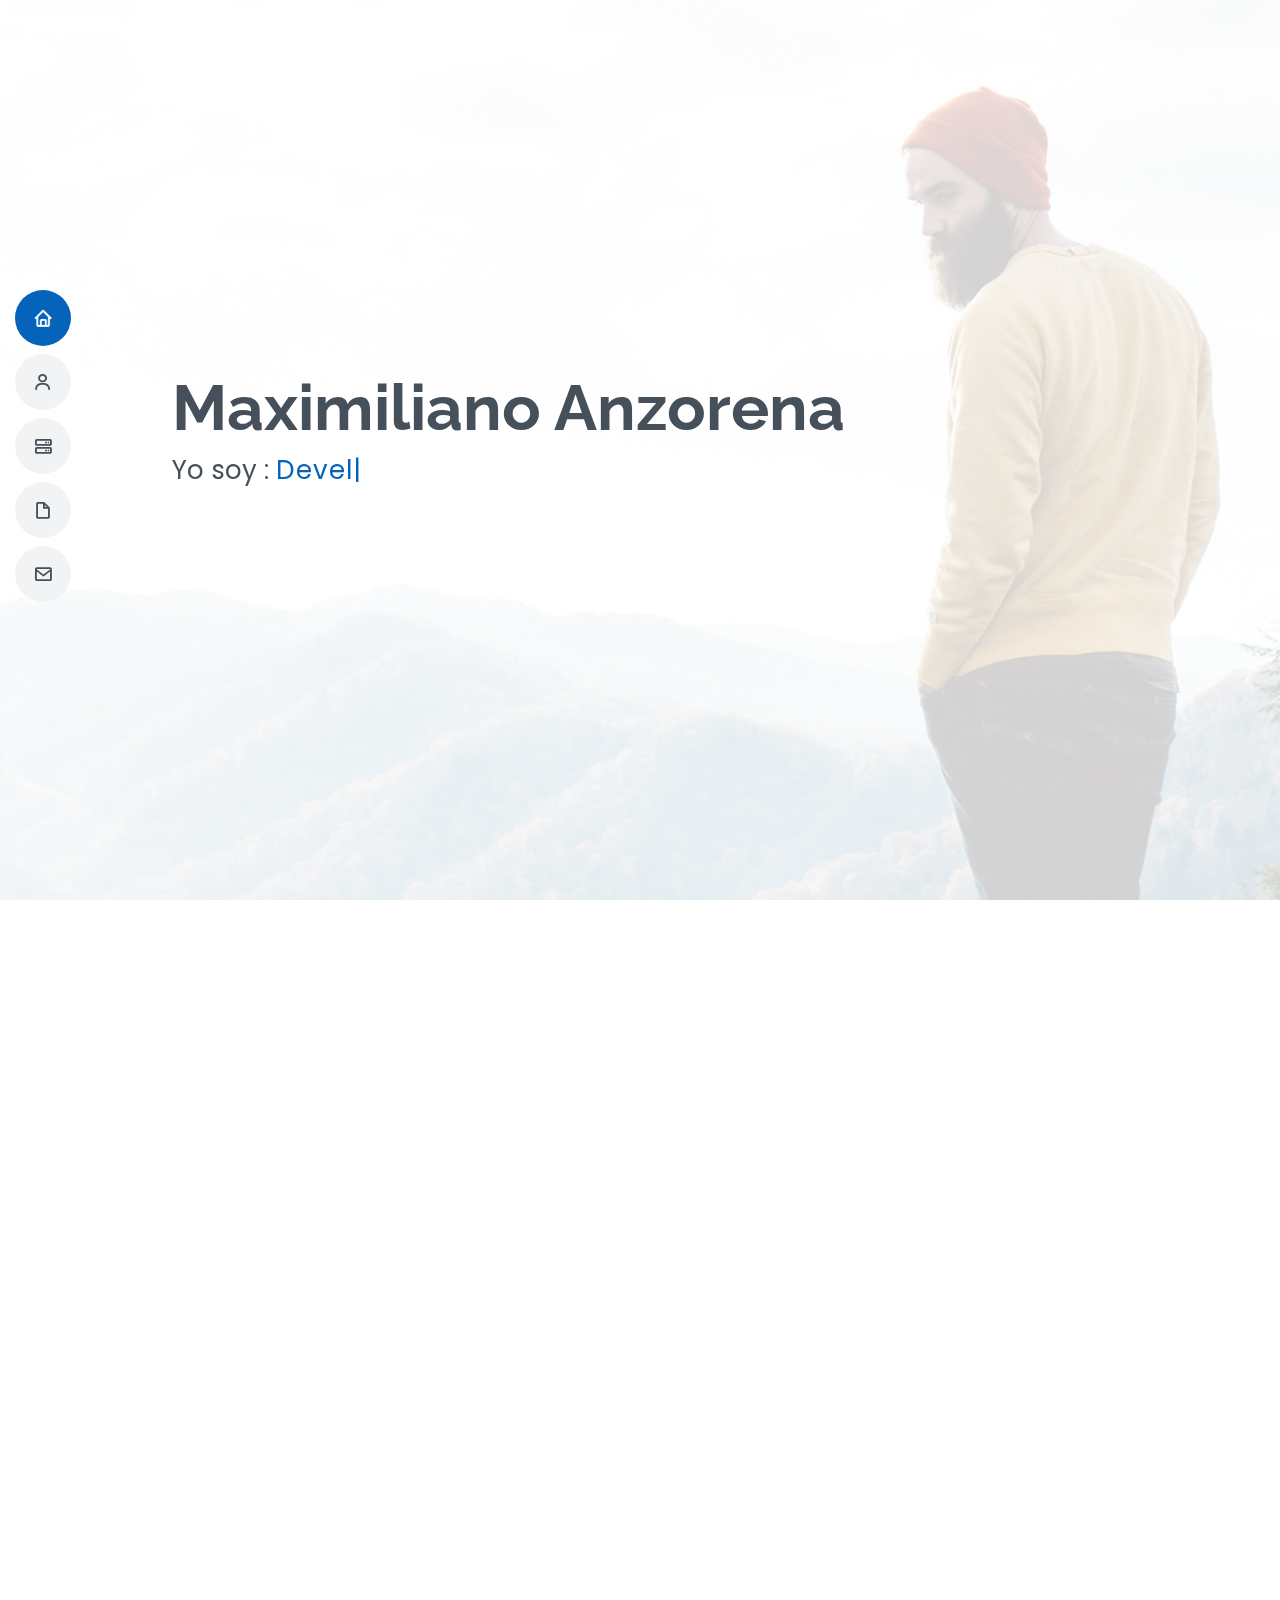
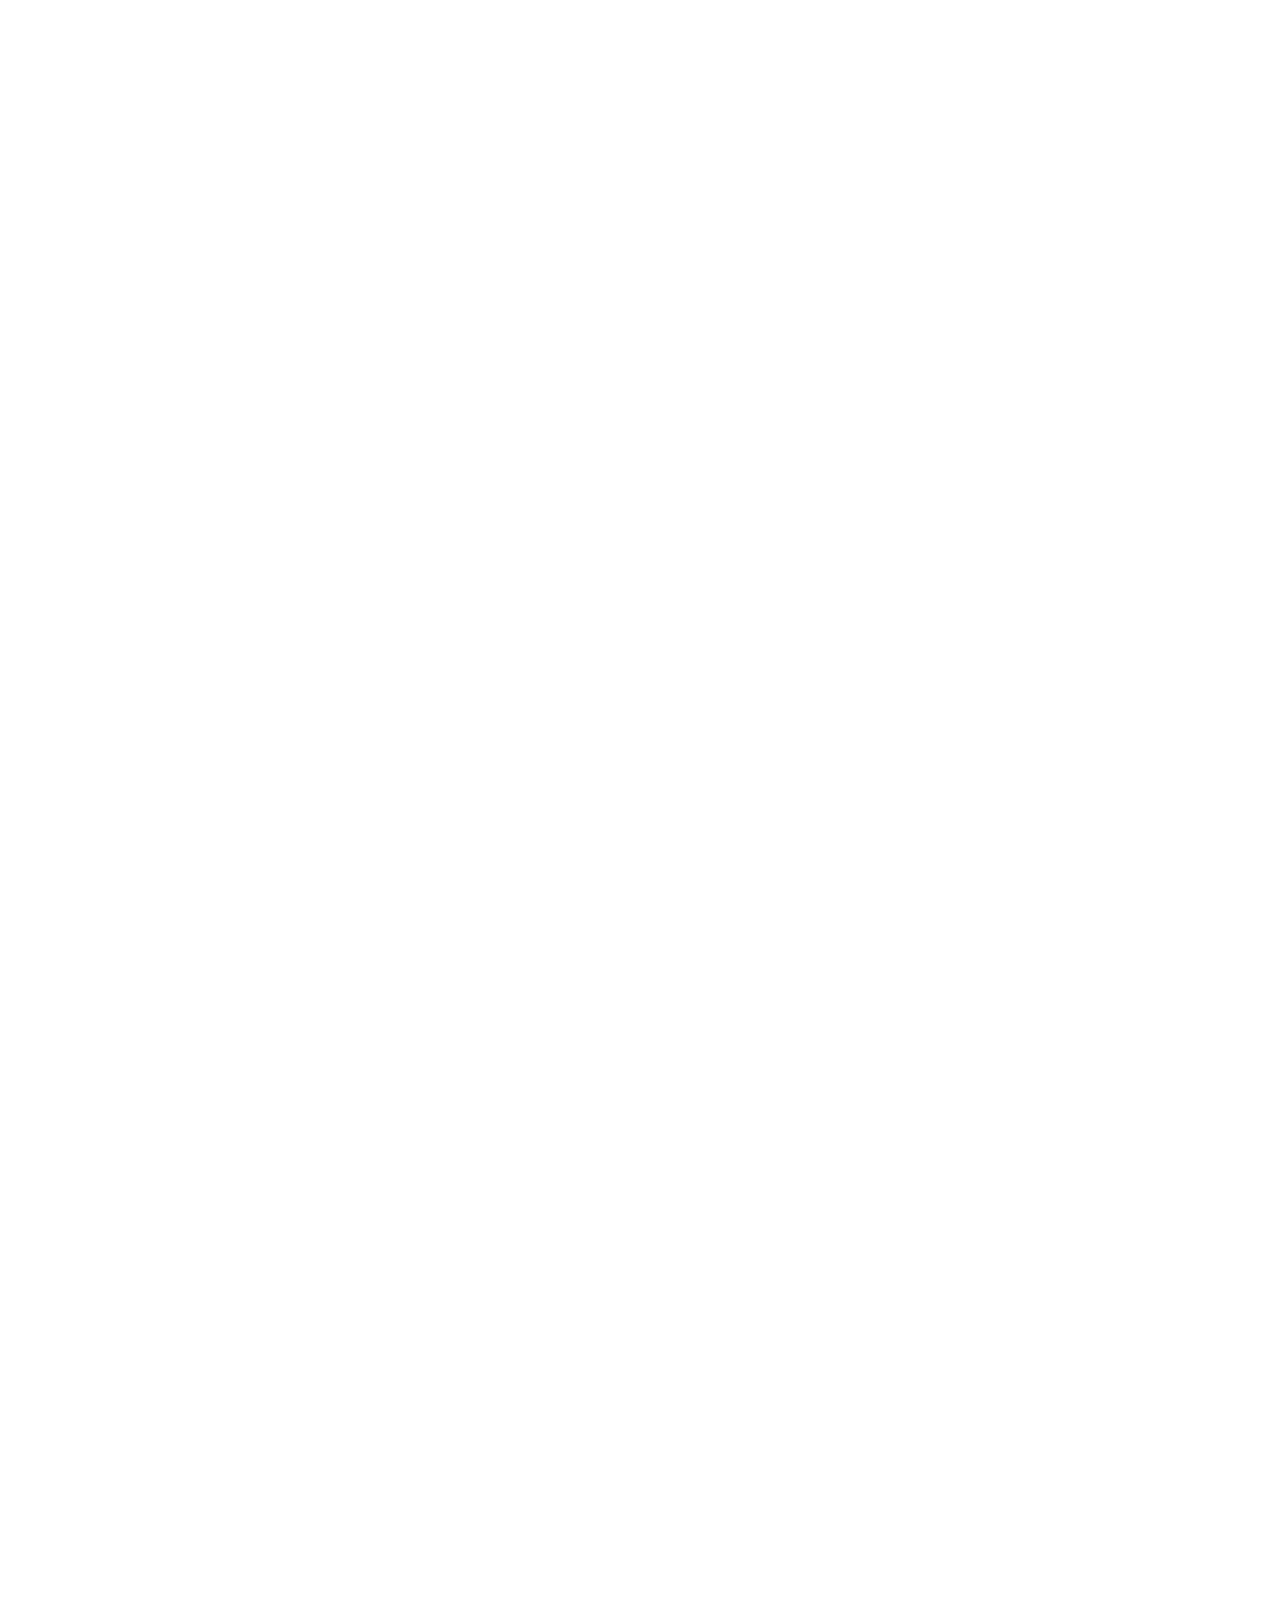
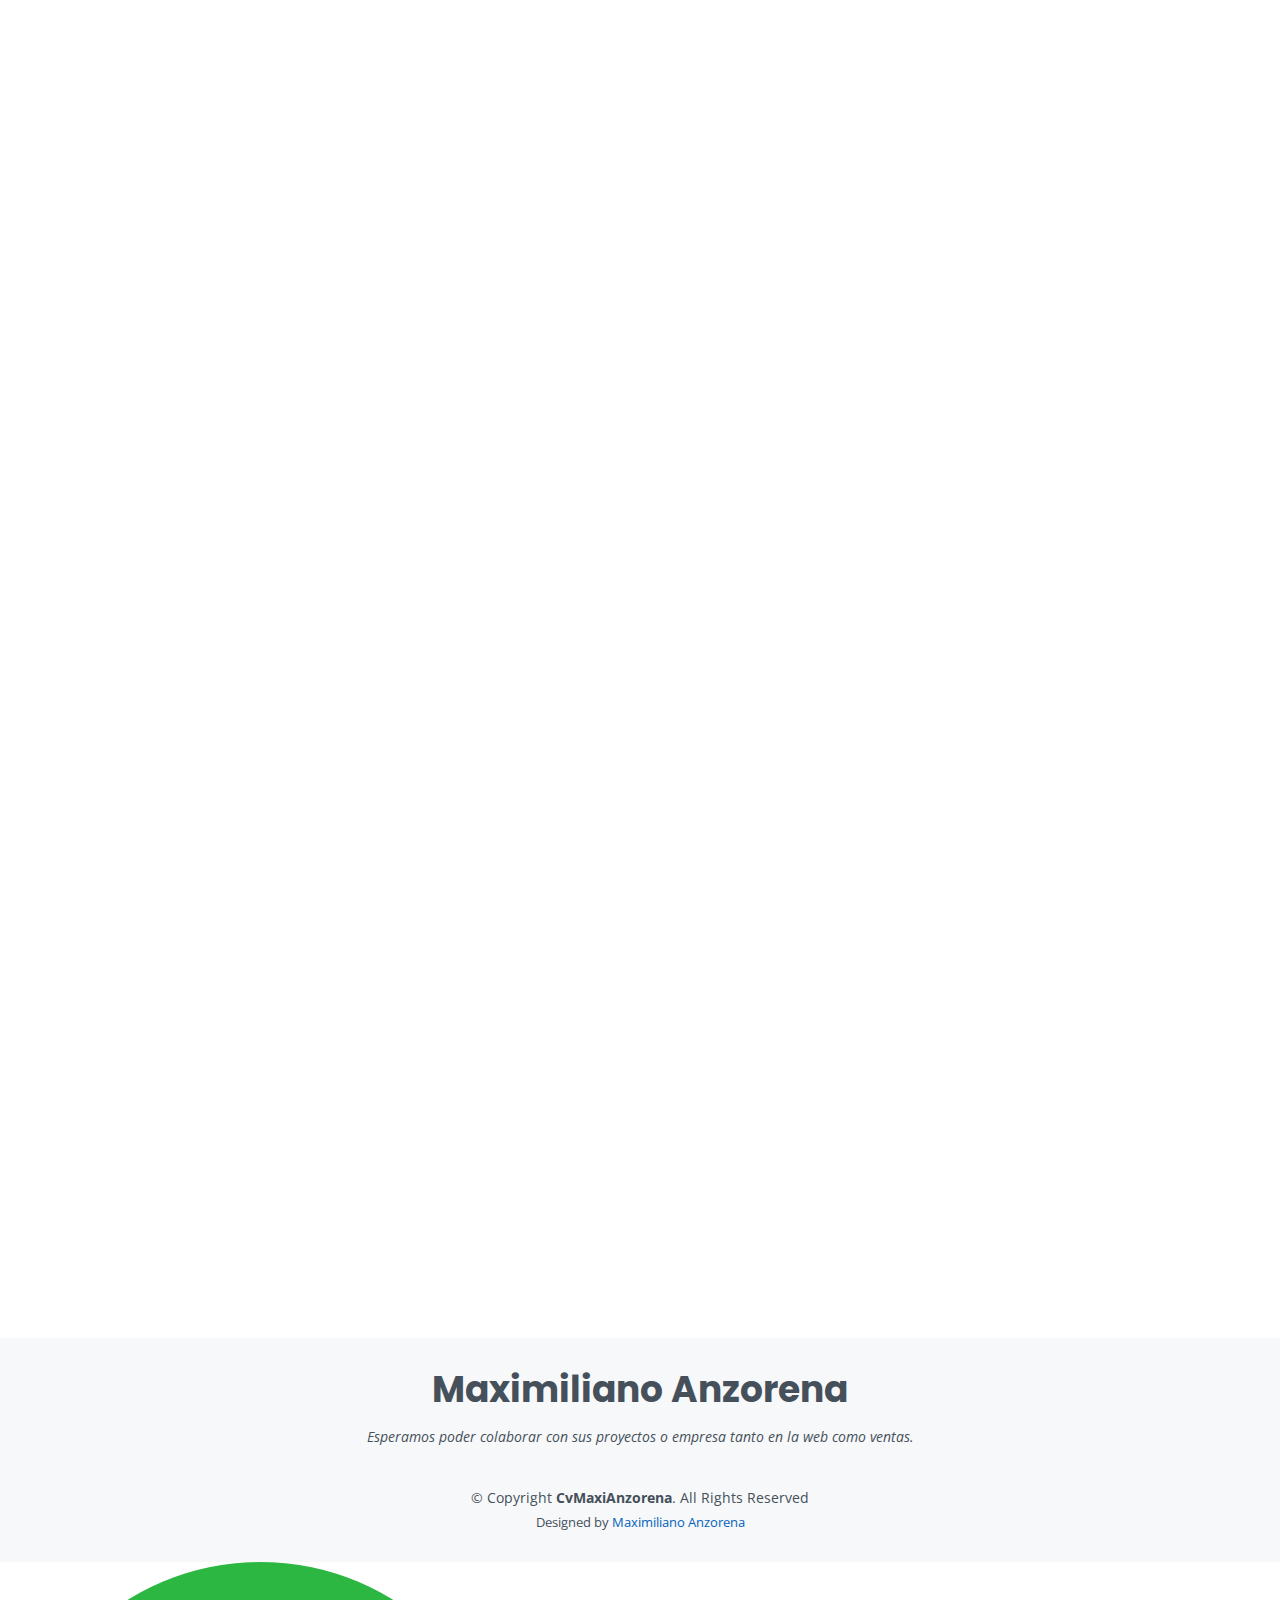
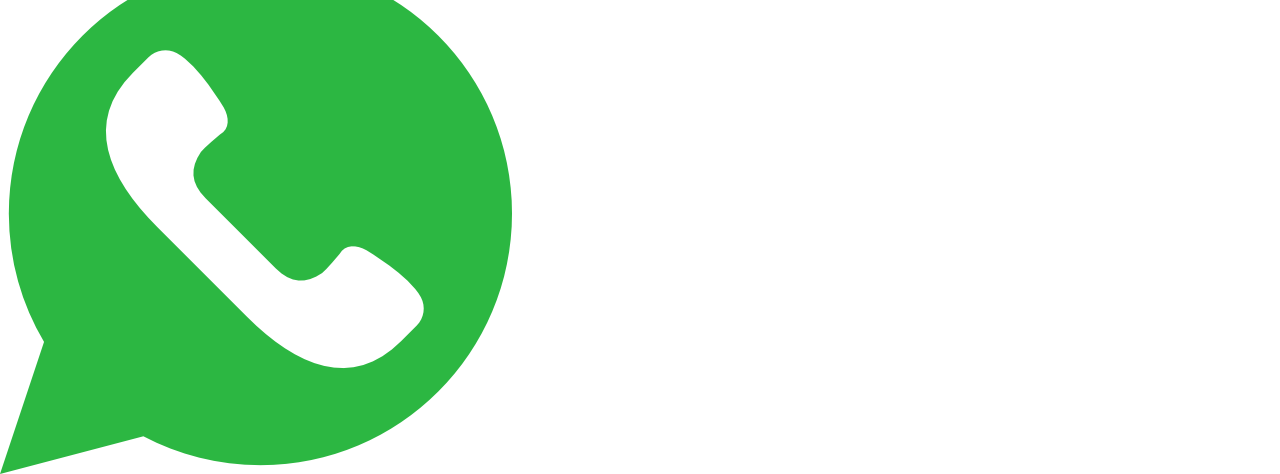
==== commit 7a71dc0b: "Add files via upload" ====
--- a/index.html
+++ b/index.html
@@ -9,10 +9,10 @@
   <meta content="" name="description">
   <meta content="" name="keywords">
 
-  <!-- Favicons -->
+  <!-- Favicons 
   <link href="img/favicon.png" rel="icon">
   <link href="img/apple-touch-icon.png" rel="apple-touch-icon">
-
+-->
   <!-- Google Fonts -->
   <link href="https://fonts.googleapis.com/css?family=Open+Sans:300,300i,400,400i,600,600i,700,700i|Raleway:300,300i,400,400i,500,500i,600,600i,700,700i|Poppins:300,300i,400,400i,500,500i,600,600i,700,700i" rel="stylesheet">
 
@@ -284,13 +284,12 @@
     </section>
     <!-- End Resume Section -->
 
-    <!-- ======= Portfolio Section ======= 
     <section id="portfolio" class="portfolio section-bg">
       <div class="container" data-aos="fade-up">
 
         <div class="section-title">
-          <h2>Portfolio</h2>
-          <p>Magnam dolores commodi suscipit. Necessitatibus eius consequatur ex aliquid fuga eum quidem. Sit sint consectetur velit. Quisquam quos quisquam cupiditate. Et nemo qui impedit suscipit alias ea. Quia fugiat sit in iste officiis commodi quidem hic quas.</p>
+          <h2>Portafolio</h2>
+          
         </div>
 
         <div class="row">
@@ -306,20 +305,21 @@
 
         <div class="row portfolio-container" data-aos="fade-up" data-aos-delay="200">
 
-          <div class="col-lg-4 col-md-6 portfolio-item filter-app">
-            <div class="portfolio-wrap">
-              <img src="img/portfolio/portfolio-1.jpg" class="img-fluid" alt="">
+          <div  class="col-lg-4 col-md-6 portfolio-item filter-app">
+            <div style="    border-radius: 25px;
+    box-shadow: 10px 10px 10px 0px #000;" class="portfolio-wrap">
+              <img  src="img/portfolio/logodisneg.png" class="img-fluid" alt="">
               <div class="portfolio-info">
                 <h4>App 1</h4>
                 <p>App</p>
                 <div class="portfolio-links">
-                  <a href="img/portfolio/portfolio-1.jpg" data-gallery="portfolioGallery" class="portfolio-lightbox" title="App 1"><i class="bx bx-plus"></i></a>
-                  <a href="portfolio-details.html" class="portfolio-details-lightbox" data-glightbox="type: external" title="Portfolio Details"><i class="bx bx-link"></i></a>
-                </div>
-              </div>
-            </div>
-          </div>
-
+                  <a href="img/portfolio/logodisneg.png" data-gallery="portfolioGallery" class="portfolio-lightbox" title="App 1"><i class="bx bx-plus"></i></a>
+                  <a href="portfolio-details.html" class="portfolio-details-lightbox" data-glightbox="type: external" title="Portfolio Details"><i class="bx bx-link"></i></a>
+                </div>
+              </div>
+            </div>
+          </div>
+    <!--
           <div class="col-lg-4 col-md-6 portfolio-item filter-web">
             <div class="portfolio-wrap">
               <img src="img/portfolio/portfolio-2.jpg" class="img-fluid" alt="">
@@ -434,8 +434,8 @@
 
         </div>
 
-      </div>-->
-    </section><!-- End Portfolio Section -->
+      </div> 
+    </section>--><!-- End Portfolio Section -->
 
     <!-- ======= Services Section ======= 
     <section id="services" class="services">
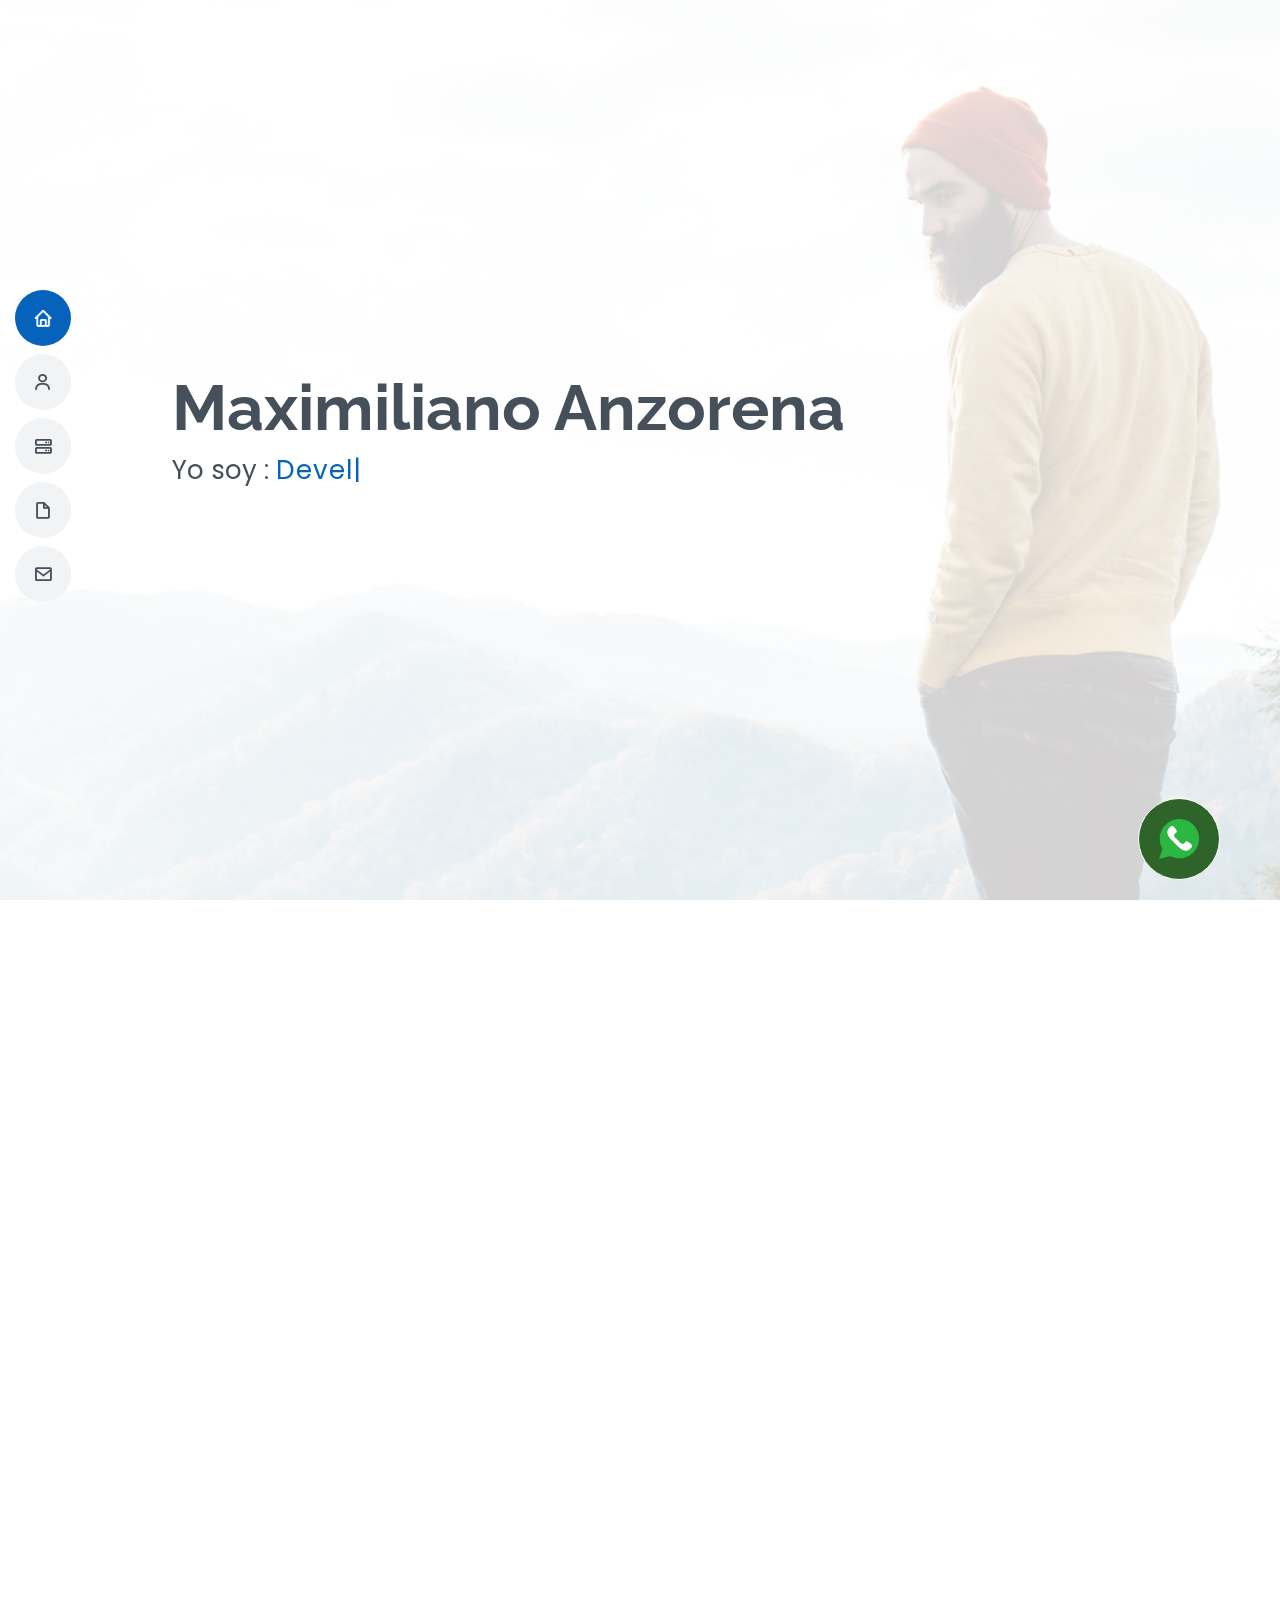
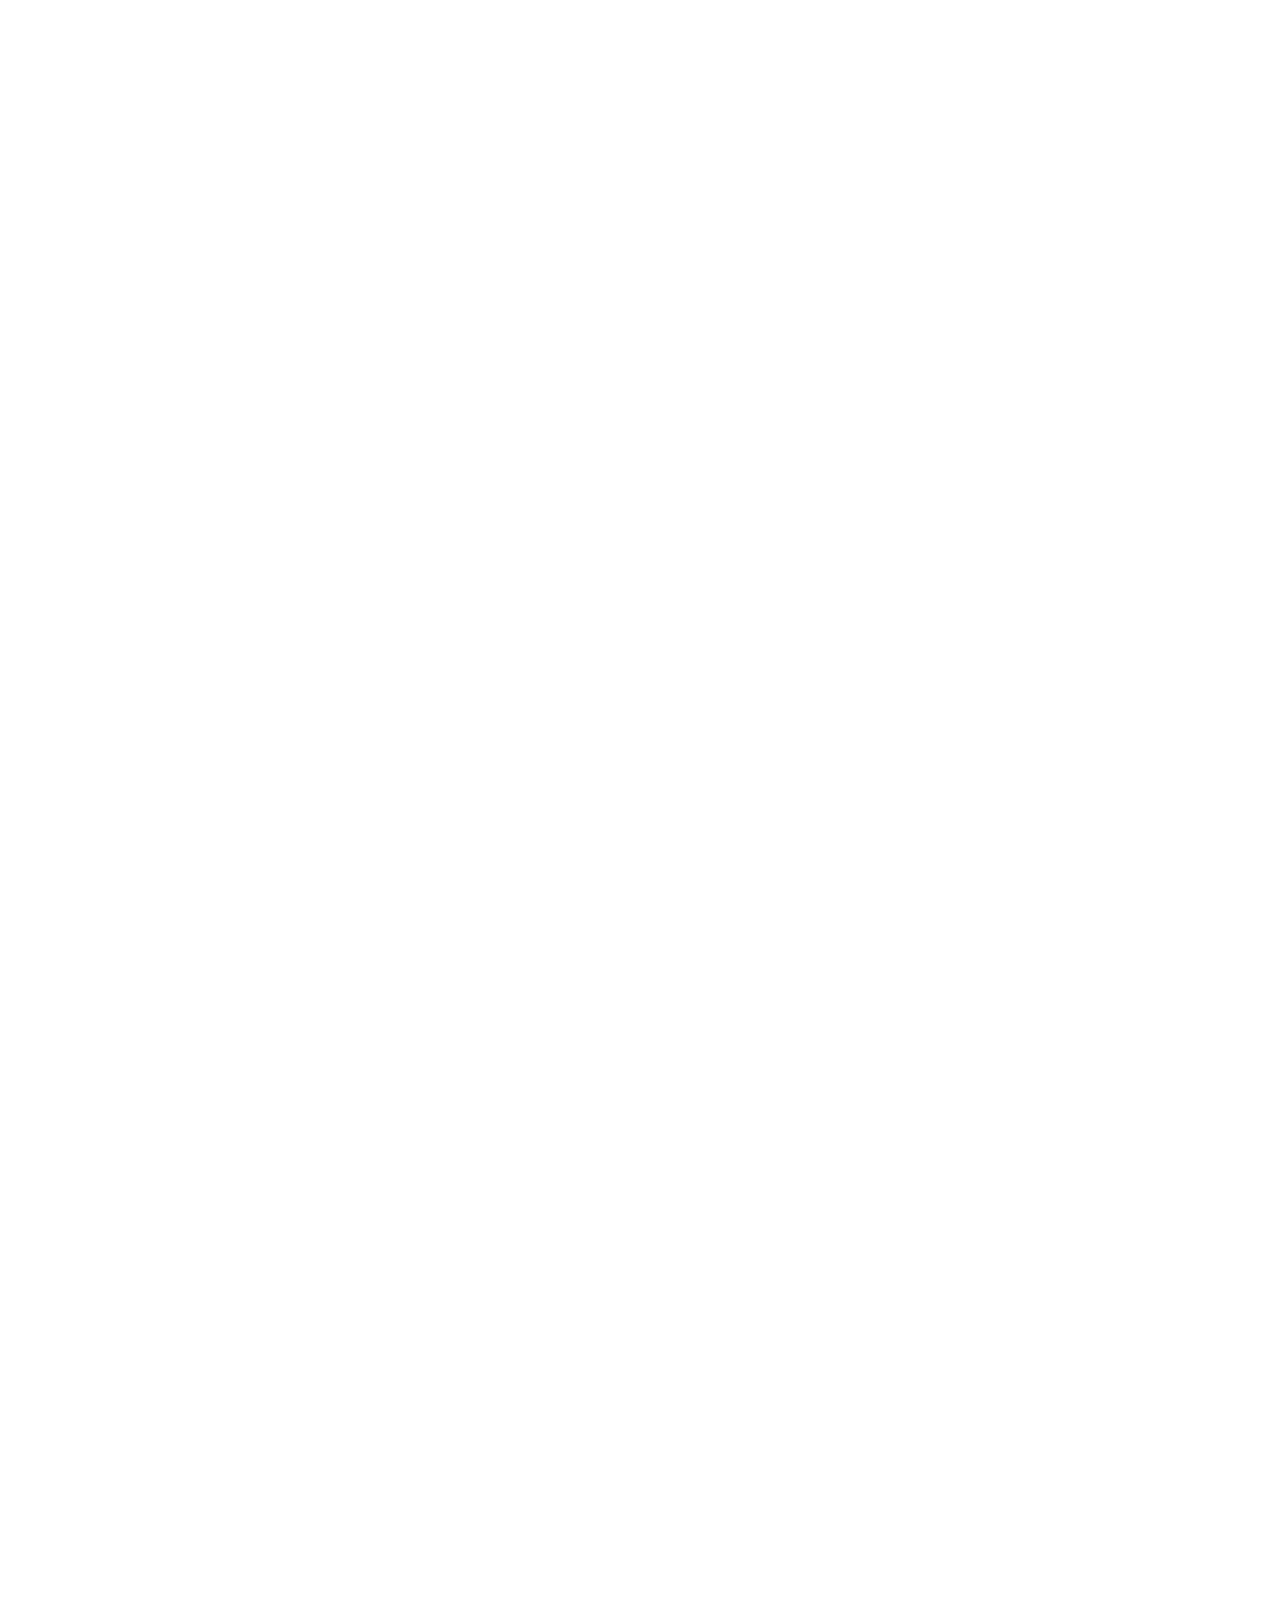
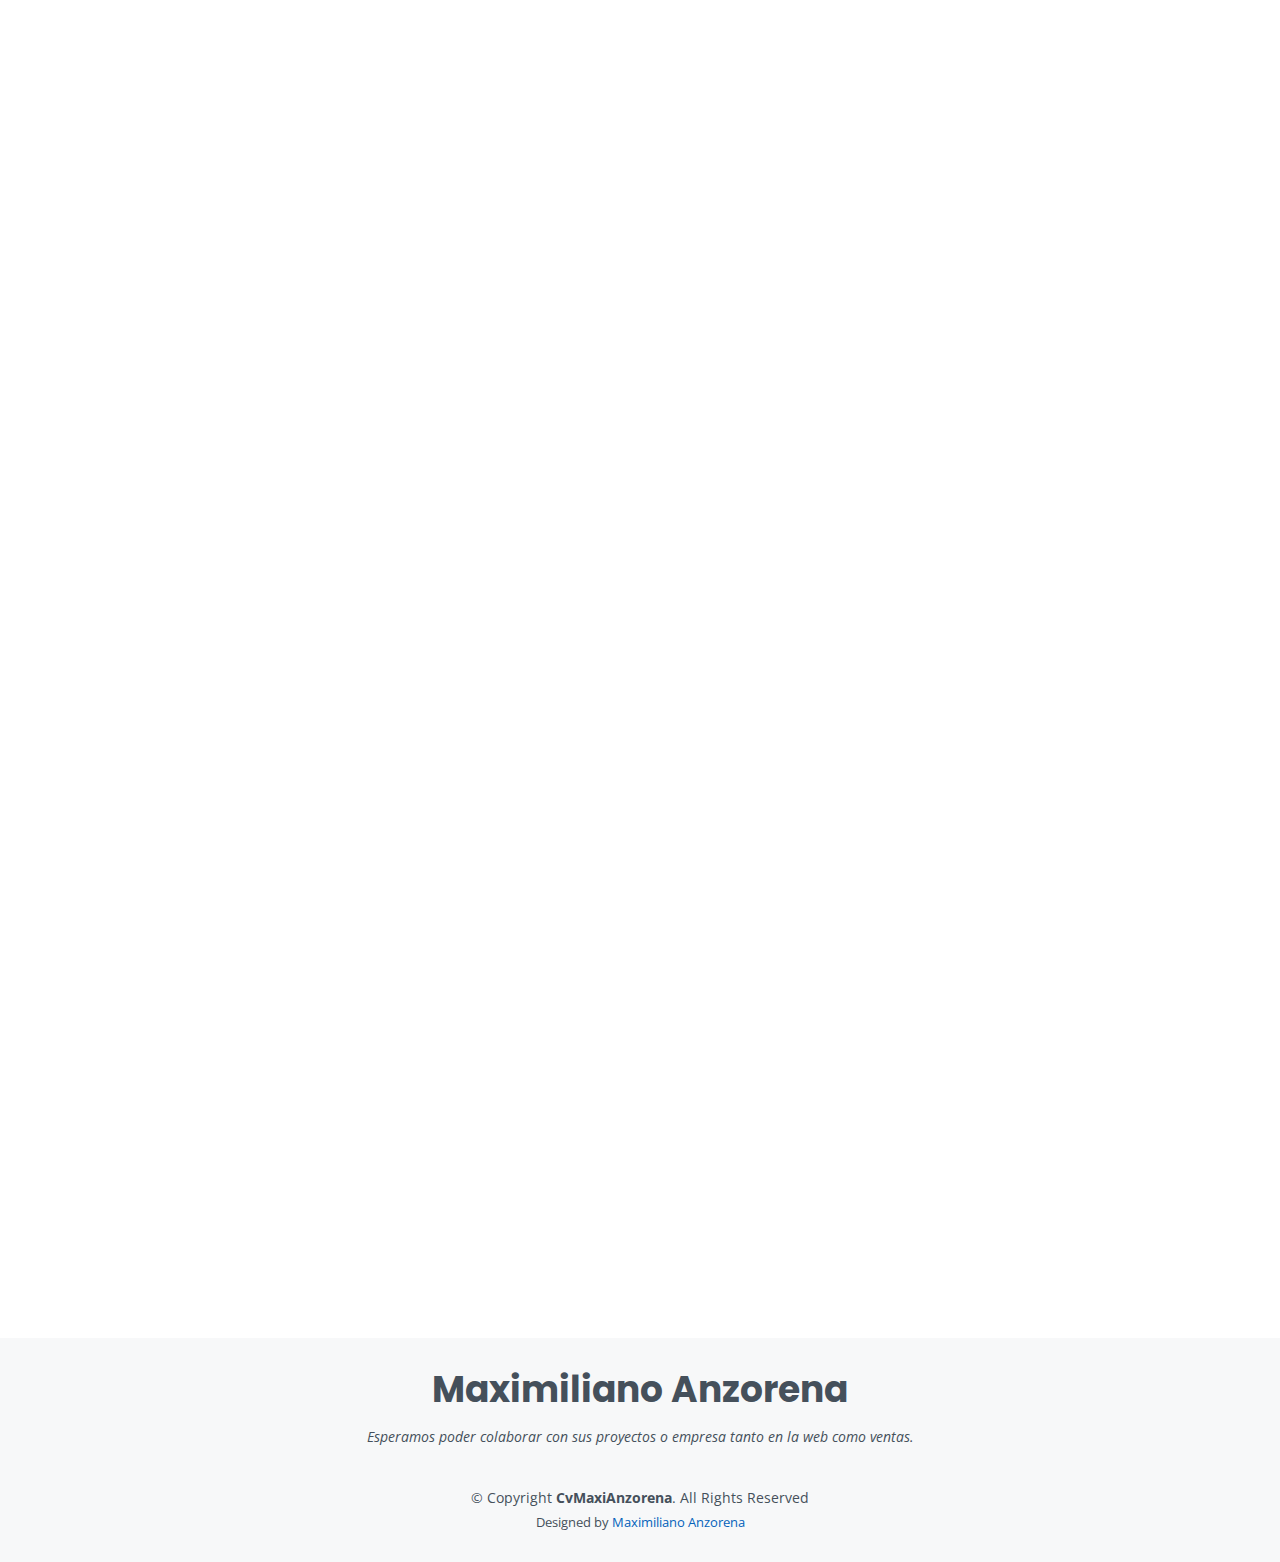
==== commit 302b3294: "Add files via upload" ====
--- a/index.html
+++ b/index.html
@@ -186,6 +186,13 @@
 
             <div class="progress">
               <span class="skill">JavaScript <i class="val">20%</i></span>
+              <div class="progress-bar-wrap">
+                <div class="progress-bar" role="progressbar" aria-valuenow="20" aria-valuemin="0" aria-valuemax="100"></div>
+              </div>
+            </div>
+
+            <div class="progress">
+              <span class="skill">Python<i class="val">30%</i></span>
               <div class="progress-bar-wrap">
                 <div class="progress-bar" role="progressbar" aria-valuenow="20" aria-valuemin="0" aria-valuemax="100"></div>
               </div>
--- a/css/estilos.css
+++ b/css/estilos.css
@@ -0,0 +1,35 @@
+
+
+.container-boton{
+    background-color: #2e6329;
+    border: 1px solid #fff;
+    position: fixed;
+    z-index: 999;
+    border-radius: 50%;
+    bottom: 20px;
+    right: 60px;
+    padding: 20px;
+    transition: ease 0.3s;
+    animation: efecto 1.2s infinite;
+}
+
+.container-boton:hover{
+    transform: scale(1.5);
+    transition: 0.3s;
+   transform: perspective(150px) rotate3d(140, 132, 120, 35deg);
+  
+}
+
+.boton{
+    width: 40px;
+    transition: ease 1s;
+}
+
+@keyframes efecto{
+    0%{
+        box-shadow: 0 0 0 0 rgba(0, 0, 0, 0.85);
+    }
+    100%{
+        box-shadow: 0 0 0 25px rgba(0, 0, 0, 0);
+    }
+}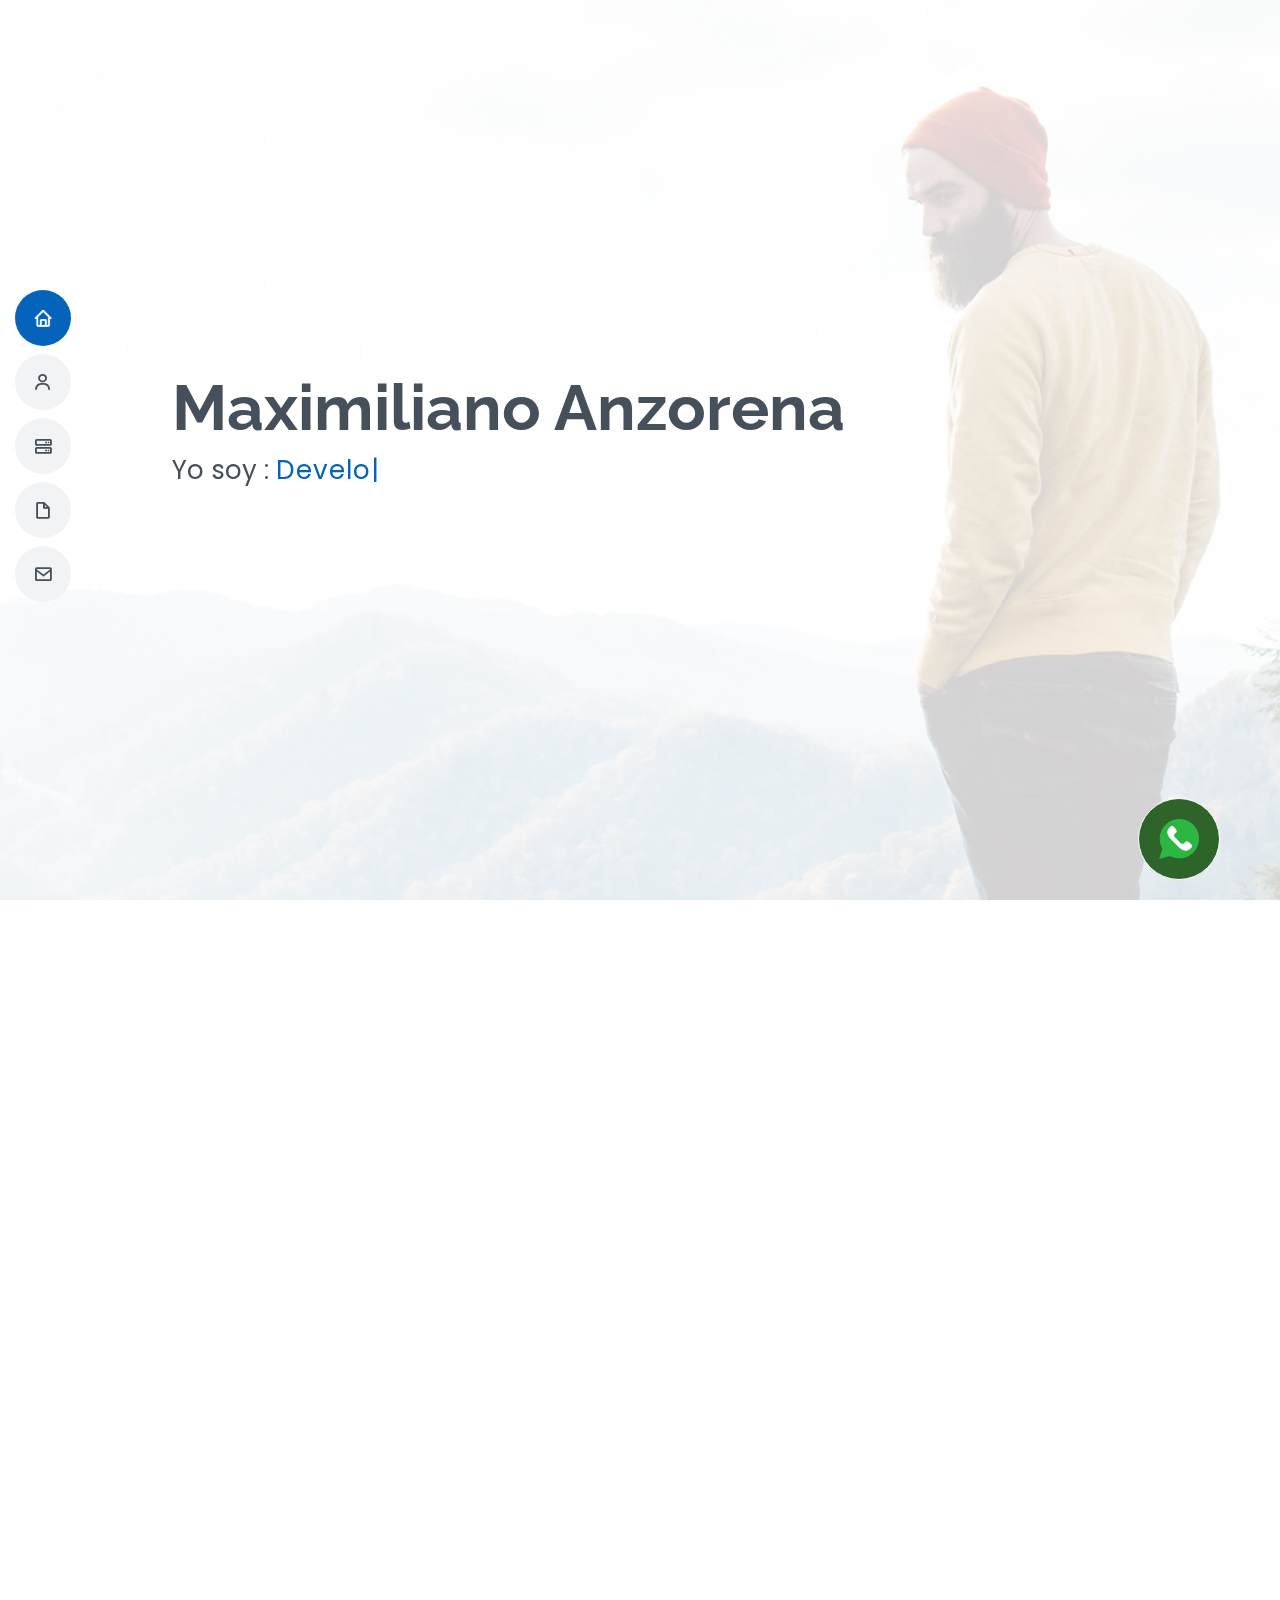
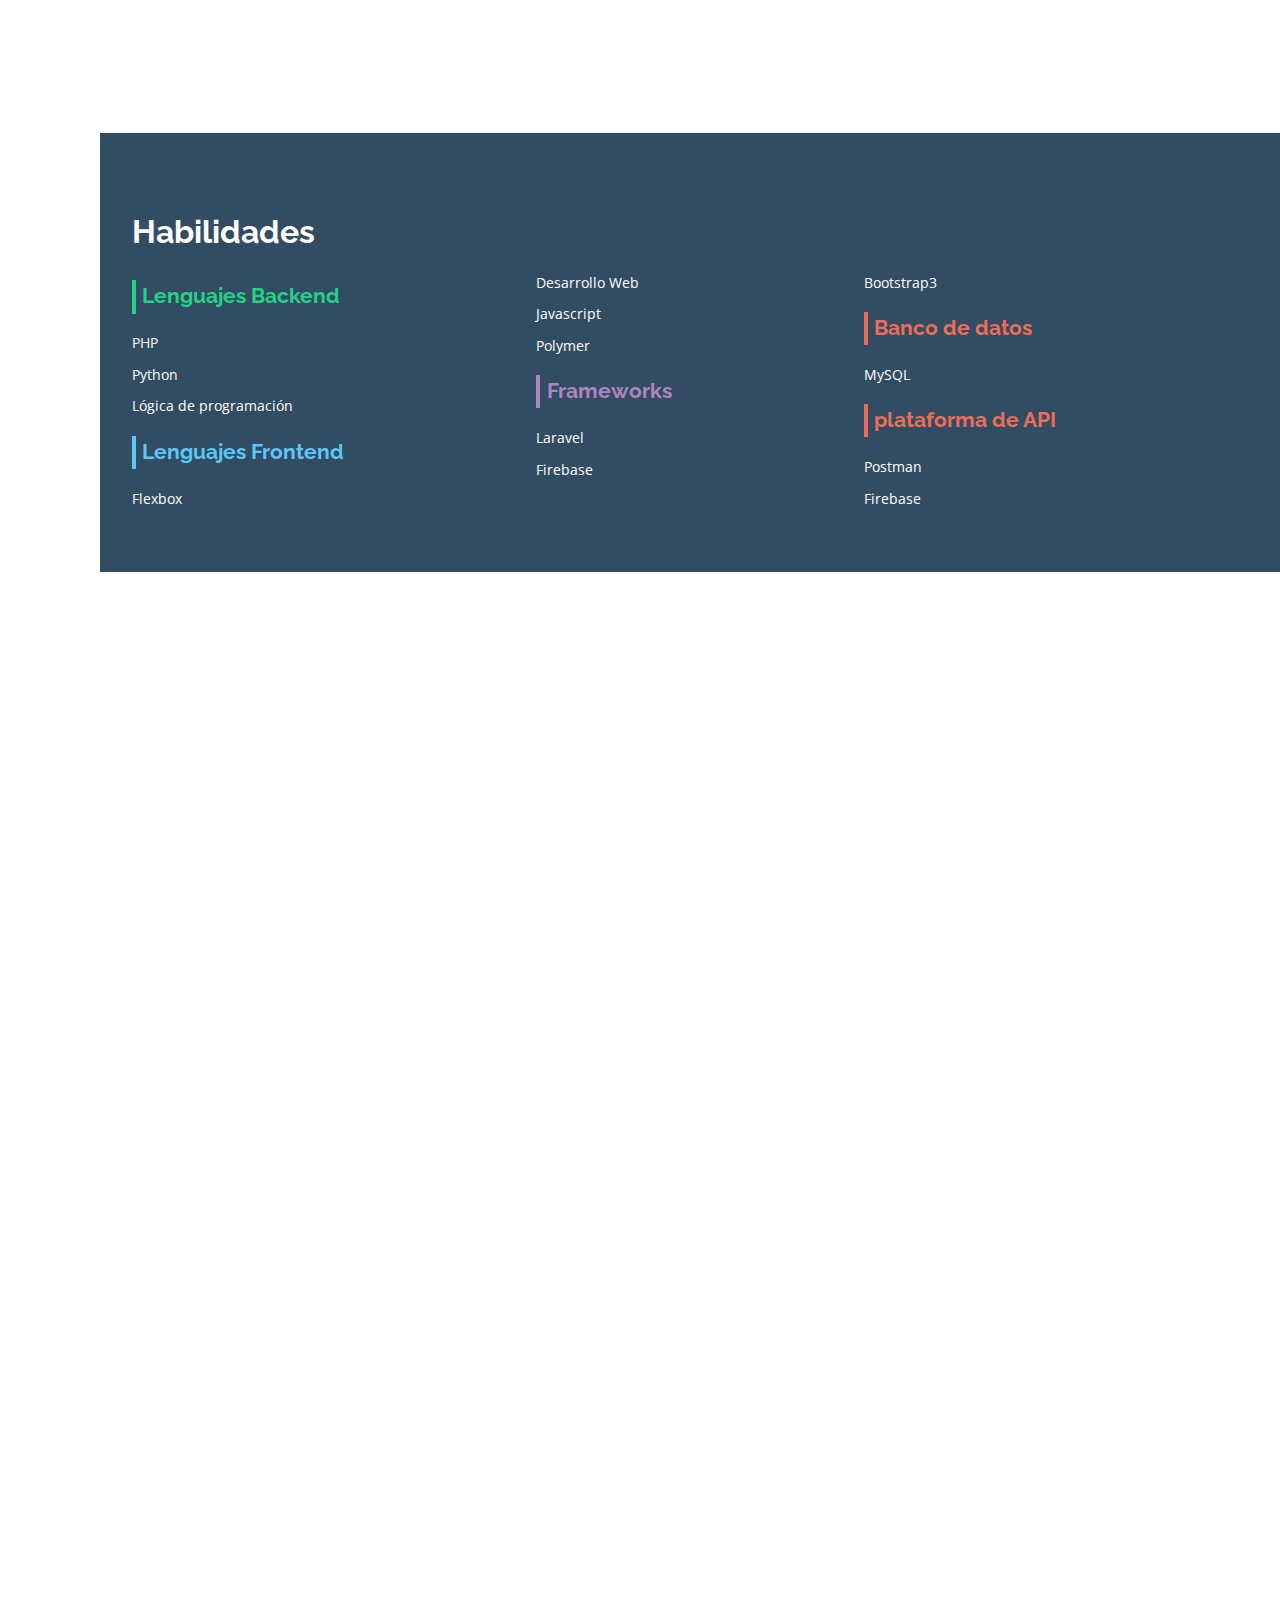
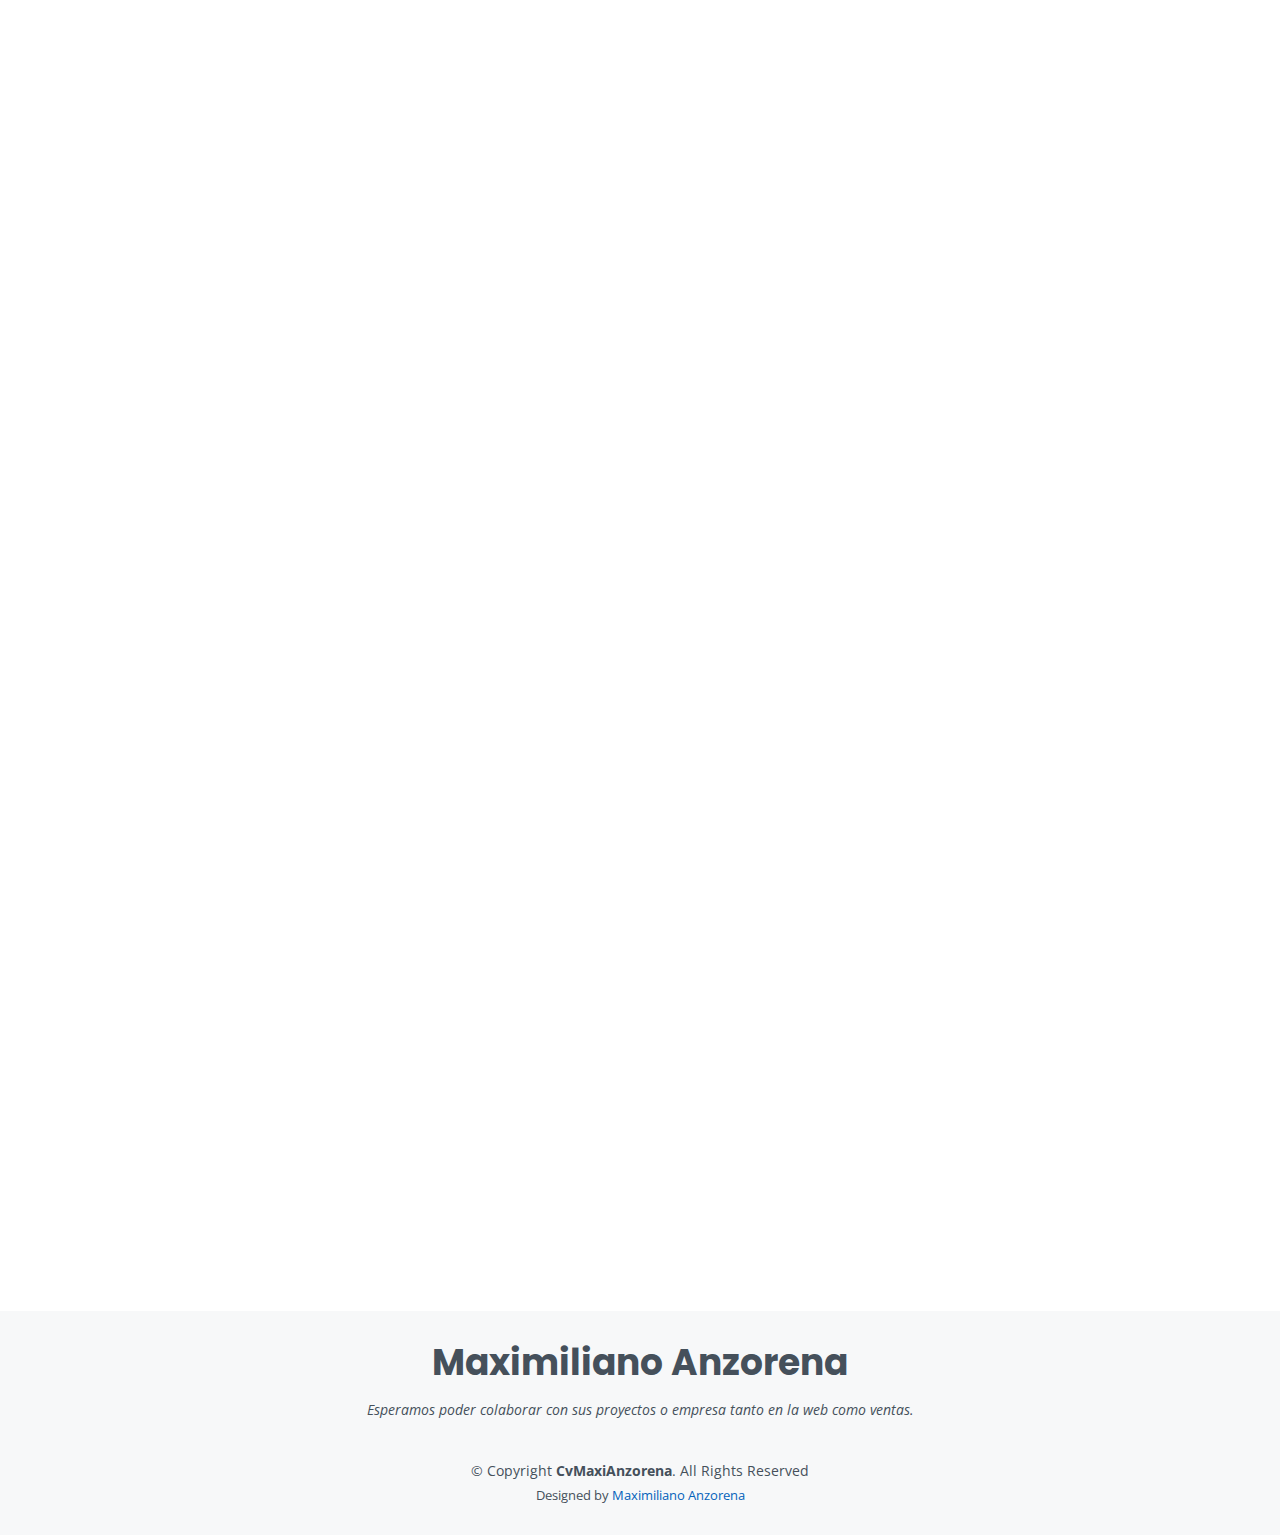
==== commit fb08b064: "Add files via upload" ====
--- a/index.html
+++ b/index.html
@@ -8,7 +8,9 @@
   <title>Cv Maximiliano Anzorena</title>
   <meta content="" name="description">
   <meta content="" name="keywords">
-
+<link rel="stylesheet" href="css/reset.css">
+  <link rel="stylesheet" href="css/style2.css">
+  <link rel="stylesheet" href="css/flexbox.css">
   <!-- Favicons 
   <link href="img/favicon.png" rel="icon">
   <link href="img/apple-touch-icon.png" rel="apple-touch-icon">
@@ -28,12 +30,6 @@
   <!-- Template Main CSS File -->
   <link href="css/style.css" rel="stylesheet">
 
-  <!-- =======================================================
-  * Template Name: MyResume - v4.10.0
-  * Template URL: https://bootstrapmade.com/free-html-bootstrap-template-my-resume/
-  * Author: BootstrapMade.com
-  * License: https://bootstrapmade.com/license/
-  ======================================================== -->
 </head>
 
 <body>
@@ -144,7 +140,7 @@
           <div class="col-lg-4 col-md-6 mt-5 mt-lg-0">
             <div class="count-box">
               <i class="bi bi-award"></i>
-              <a href="pdf.analitico">Certificado</a>
+              <a href="back.pdf">Certificado</a>
               <p>Backend</p>
             </div>
           </div>
@@ -157,12 +153,73 @@
       </div>
     </section><!-- End Facts Section -->
 
+
+
+
+
+<footer class="rodapePrincipal">
+    <div class="container">
+
+      <section class="rodapePrincipal-navMap">
+        <h3 class="subtitulo">Habilidades</h3>
+        <nav class="rodapePrincipal-navMap-list">
+
+          <h4 class="navmap-list-title navmap-list-title-backend">Lenguajes Backend</h4><!--
+          <a class="rodapePrincipal-navMap-link" href="#">Java</a>-->
+          <a class="rodapePrincipal-navMap-link" href="#">PHP</a><!--
+          <a class="rodapePrincipal-navMap-link" href="#">Pascal</a>
+          <a class="rodapePrincipal-navMap-link" href="#">Scala</a>-->
+          <a class="rodapePrincipal-navMap-link" href="#">Python</a><!--
+          <a class="rodapePrincipal-navMap-link" href="#">Java Web</a>
+          <a class="rodapePrincipal-navMap-link" href="#">Assembly</a>-->
+          <a class="rodapePrincipal-navMap-link" href="#">Lógica de programación</a>
+
+          <h4 class="navmap-list-title navmap-list-title-frontend">Lenguajes Frontend</h4>
+          <a class="rodapePrincipal-navMap-link" href="#">Flexbox</a>
+          <a class="rodapePrincipal-navMap-link" href="#">Desarrollo Web</a>
+          <a class="rodapePrincipal-navMap-link" href="#">Javascript</a><!--
+          <a class="rodapePrincipal-navMap-link" href="#">AngularJS</a>
+          <a class="rodapePrincipal-navMap-link" href="#">ReactJS</a>-->
+          <a class="rodapePrincipal-navMap-link" href="#">Polymer</a>
+          
+          <h4 class="navmap-list-title navmap-list-title-framework">Frameworks</h4>
+          <a class="rodapePrincipal-navMap-link" href="#">Laravel</a>
+          <a class="rodapePrincipal-navMap-link" href="#">Firebase</a>
+          <!--a class="rodapePrincipal-navMap-link" href="#">SpringMVC</a>
+           <a class="rodapePrincipal-navMap-link" href="#">NodeJS</a>-->
+           <!--<a class="rodapePrincipal-navMap-link" href="#">Django</a>-->
+          <a class="rodapePrincipal-navMap-link" href="#">Bootstrap3</a>
+
+          <h4 class="navmap-list-title navmap-list-title-bancoDeDados">Banco de datos</h4>
+          <a class="rodapePrincipal-navMap-link" href="#">MySQL</a>
+   <!--       <a class="rodapePrincipal-navMap-link" href="#">MariaDB</a>
+          <a class="rodapePrincipal-navMap-link" href="#">Postegres</a>
+-->
+          <h4 class="navmap-list-title navmap-list-title-bancoDeDados">
+          plataforma de API</h4>
+            <a class="rodapePrincipal-navMap-link" href="#">Postman</a>
+            <a class="rodapePrincipal-navMap-link" href="#">Firebase </a>
+        </nav>
+
+      </footer>
+      </section>
+
+    </div>
+
+
+
+
+
+
+
+
+
     <!-- ======= Skills Section ======= -->
-    <section  class="skills section-bg">
-      <div class="container" data-aos="fade-up">
-
-        <div class="section-title">
-          <h2>Habilidades</h2>
+<!--    <section  class="skills section-bg">
+      <div class="container" data-aos="fade-up">
+
+        <div class="section-title">
+          <h2>Lenguajes Backend</h2>
           <p></p>
         </div>
 
@@ -192,36 +249,95 @@
             </div>
 
             <div class="progress">
-              <span class="skill">Python<i class="val">30%</i></span>
+              <span class="skill">Python(csv,Numpy,Pandas)<i class="val">40%</i></span>
+              <div class="progress-bar-wrap">
+                <div class="progress-bar" role="progressbar" aria-valuenow="40" aria-valuemin="0" aria-valuemax="100"></div>
+              </div>
+            </div>
+
+          </div>
+
+          <div class="col-lg-6">
+
+            <div class="progress">
+              <span class="skill">PHP <i class="val">70%</i></span>
+              <div class="progress-bar-wrap">
+                <div class="progress-bar" role="progressbar" aria-valuenow="70" aria-valuemin="0" aria-valuemax="100"></div>
+              </div>
+            </div>
+
+            <div class="progress">
+              <span class="skill">Laravel<i class="val">20%</i></span>
               <div class="progress-bar-wrap">
                 <div class="progress-bar" role="progressbar" aria-valuenow="20" aria-valuemin="0" aria-valuemax="100"></div>
               </div>
             </div>
 
-          </div>
+            <div class="progress">
+              <span class="skill">WordPress/CMS <i class="val">90%</i></span>
+              <div class="progress-bar-wrap">
+                <div class="progress-bar" role="progressbar" aria-valuenow="90" aria-valuemin="0" aria-valuemax="100"></div>
+              </div>
+            </div>
+
+            
+
+          </div>
+
+        </div>
+
+      </div>
+
+      <div class="container" data-aos="fade-up">
+        <div class="section-title">
+          <h2>Lenguajes Frontend</h2>
+          <p></p>
+        </div>
+        <div class="row skills-content">
 
           <div class="col-lg-6">
 
             <div class="progress">
-              <span class="skill">PHP <i class="val">70%</i></span>
-              <div class="progress-bar-wrap">
-                <div class="progress-bar" role="progressbar" aria-valuenow="70" aria-valuemin="0" aria-valuemax="100"></div>
-              </div>
-            </div>
-
-            <div class="progress">
-              <span class="skill">Laravel<i class="val">20%</i></span>
-              <div class="progress-bar-wrap">
-                <div class="progress-bar" role="progressbar" aria-valuenow="20" aria-valuemin="0" aria-valuemax="100"></div>
-              </div>
-            </div>
-
-            <div class="progress">
-              <span class="skill">WordPress/CMS <i class="val">90%</i></span>
-              <div class="progress-bar-wrap">
-                <div class="progress-bar" role="progressbar" aria-valuenow="90" aria-valuemin="0" aria-valuemax="100"></div>
-              </div>
-            </div>
+              <span class="skill">HTML <i class="val">100%</i></span>
+              <div class="progress-bar-wrap">
+                <div class="progress-bar" role="progressbar" aria-valuenow="100" aria-valuemin="0" aria-valuemax="100"></div>
+                </div>
+              </div>
+            </div>
+          </div>
+        </div>
+
+
+
+      <div class="container" data-aos="fade-up">
+        <div class="section-title">
+          <h2>Framework</h2>
+          <p></p>
+        </div>
+        <div class="row skills-content">
+
+          <div class="col-lg-6">
+
+            <div class="progress">
+              <span class="skill">HTML <i class="val">100%</i></span>
+              <div class="progress-bar-wrap">
+                <div class="progress-bar" role="progressbar" aria-valuenow="100" aria-valuemin="0" aria-valuemax="100"></div>
+                </div>
+              </div>
+            </div>
+          </div>
+        </div>
+
+
+
+      <div class="container" data-aos="fade-up">
+        <div class="section-title">
+          <h2>Banco de datos</h2>
+          <p></p>
+        </div>
+        <div class="row skills-content">
+
+          <div class="col-lg-6">
 
             <div class="progress">
               <span class="skill">Mysql <i class="val">55%</i></span>
@@ -229,13 +345,13 @@
                 <div class="progress-bar" role="progressbar" aria-valuenow="55" aria-valuemin="0" aria-valuemax="100"></div>
               </div>
             </div>
-
-          </div>
-
-        </div>
-
-      </div>
-    </section><!-- End Skills Section -->
+          </div>
+          </div>
+        </div>
+ 
+       
+
+    </section>--><!-- End Skills Section -->
 
     <!-- ======= Resume Section ======= -->
     <section id="resume" class="resume">
@@ -259,7 +375,7 @@
             </div>
             <div class="resume-item">
               <h4>Curso de programacion front end</h4>
-              <h5>2022</h5>
+              <h5>2022</h5><a href="dompdf_out.pdf">certificado</a>
               <p><em>Potrero digital,Argentina. Programacion </em></p>
               <p>Habilidades en la parate del front end para armado de paginas estaticas y algunas funciones .Lenguajes html,css,js,github.-</p>
             </div>
@@ -268,7 +384,7 @@
           
             <div class="resume-item">
               <h4>Curso de programacion backend</h4>
-              <h5>2022</h5>
+              <h5>2022</h5><a href="back.pdf">certificado</a>
               <p><em>Potrero digital,Argentina. Programacion</em></p>
             <p>habilidades en la parate del backend en php,laravel y mysql.-</p>
               
@@ -303,8 +419,8 @@
           <div class="col-lg-12 d-flex justify-content-center" data-aos="fade-up" data-aos-delay="100">
             <ul id="portfolio-flters">
               <li data-filter="*" class="filter-active">All</li>
-              <li data-filter=".filter-app">App</li>
-              <li data-filter=".filter-card">Card</li>
+              <li data-filter=".filter-app">mini proyectos</li>
+              <li data-filter=".filter-card"></li>
               <li data-filter=".filter-web">Web</li>
             </ul>
           </div>
@@ -312,7 +428,7 @@
 
         <div class="row portfolio-container" data-aos="fade-up" data-aos-delay="200">
 
-          <div  class="col-lg-4 col-md-6 portfolio-item filter-app">
+          <div  class="col-lg-4 col-md-6 portfolio-item filter-web">
             <div style="    border-radius: 25px;
     box-shadow: 10px 10px 10px 0px #000;" class="portfolio-wrap">
               <img  src="img/portfolio/logodisneg.png" class="img-fluid" alt="">
@@ -326,35 +442,37 @@
               </div>
             </div>
           </div>
-    <!--
-          <div class="col-lg-4 col-md-6 portfolio-item filter-web">
-            <div class="portfolio-wrap">
-              <img src="img/portfolio/portfolio-2.jpg" class="img-fluid" alt="">
+    
+          <div class="col-lg-4 col-md-6 portfolio-item filter-app">
+            <div style="    border-radius: 25px;
+    box-shadow: 10px 10px 10px 0px #000;" class="portfolio-wrap">
+              <img src="img/portfolio/tiro.jpg" class="img-fluid" alt="">
               <div class="portfolio-info">
                 <h4>Web 3</h4>
                 <p>Web</p>
                 <div class="portfolio-links">
-                  <a href="img/portfolio/portfolio-2.jpg" data-gallery="portfolioGallery" class="portfolio-lightbox" title="Web 3"><i class="bx bx-plus"></i></a>
-                  <a href="portfolio-details.html" class="portfolio-details-lightbox" data-glightbox="type: external" title="Portfolio Details"><i class="bx bx-link"></i></a>
+                  <a href="img/portfolio/tiro.jpg" data-gallery="portfolioGallery" class="portfolio-lightbox" title="Web 3"><i class="bx bx-plus"></i></a>
+                  <a href="tiros.html" class="portfolio-details-lightbox" data-glightbox="type: external" title="Portfolio Details"><i class="bx bx-link"></i></a>
                 </div>
               </div>
             </div>
           </div>
 
           <div class="col-lg-4 col-md-6 portfolio-item filter-app">
-            <div class="portfolio-wrap">
-              <img src="img/portfolio/portfolio-3.jpg" class="img-fluid" alt="">
+            <div style="    border-radius: 25px;
+    box-shadow: 10px 10px 10px 0px #000;" class="portfolio-wrap">
+              <img src="img/portfolio/imgpuntojpg.jpg" class="img-fluid" alt="">
               <div class="portfolio-info">
                 <h4>App 2</h4>
                 <p>App</p>
                 <div class="portfolio-links">
-                  <a href="img/portfolio/portfolio-3.jpg" data-gallery="portfolioGallery" class="portfolio-lightbox" title="App 2"><i class="bx bx-plus"></i></a>
-                  <a href="portfolio-details.html" class="portfolio-details-lightbox" data-glightbox="type: external" title="Portfolio Details"><i class="bx bx-link"></i></a>
-                </div>
-              </div>
-            </div>
-          </div>
-
+                  <a href="img/portfolio/imgpuntojpg.jpg" data-gallery="portfolioGallery" class="portfolio-lightbox" title="App 2"><i class="bx bx-plus"></i></a>
+                  <a href="potafoldibu.html" class="portfolio-details-lightbox" data-glightbox="type: external" title="Portfolio Details"><i class="bx bx-link"></i></a>
+                </div>
+              </div>
+            </div>
+          </div>
+<!--
           <div class="col-lg-4 col-md-6 portfolio-item filter-card">
             <div class="portfolio-wrap">
               <img src="img/portfolio/portfolio-4.jpg" class="img-fluid" alt="">
--- a/css/style2.css
+++ b/css/style2.css
@@ -0,0 +1,287 @@
+body {
+	background-color: #F2F5F7;
+	font-family: 'Open Sans',Arial,sans-serif;
+}
+
+.container {
+	width: 94%;
+	margin: 0 auto;
+}
+
+.headerPrincipal {
+	background-color: #FFF;
+	padding: 20px 0;
+}
+
+.headerPrincipal-titulo {
+	font-weight: bold;
+	font-size: 2em;
+	margin-bottom: 20px;
+}
+
+.headerPrincipal-titulo a {
+	text-decoration: none;
+	color: inherit;
+}
+
+.headerPrincipal-nav-link {
+	padding: 10px;
+	margin-bottom: 10px;
+	color: #9799A6;
+	background-color: #FFF;
+	text-decoration: none;
+	transition: .5s;
+	display: block;
+
+	border-bottom: 1px solid #9799A6;
+}
+
+.contenidoPrincipal {
+	margin-top: 20px;
+	margin-bottom: 20px;
+}
+
+.subtitulo {
+	font-weight: bold;
+	font-size: 32px;
+	margin-bottom: 10px;
+	text-align: center;
+}
+
+.contenidoPrincipal-cursos-link {
+	height: 100px;
+	background-color: #FFF;
+	text-align: center;
+	margin: 1%;
+	transition: .3s;
+	box-shadow: 2px 2px 2px #CCC;
+	position: relative;
+}
+
+.contenidoPrincipal-cursos-link a {
+	text-decoration: none;
+	color: #000;
+	font-weight: bold;
+	display: block;
+	width: 100%;
+	height: 100%;
+	position: absolute;
+	top: 0;
+	left: 0;
+}
+
+.contenidoPrincipal-cursos-link:hover {
+	box-shadow: 4px 4px 4px #CCC;
+}
+
+.contenidoPrincipal-cursos-link a:before {
+	content: '';
+	display: block;
+	width: 50px;
+	height: 50px;
+	margin: 10px auto;
+}
+
+.contenidoPrincipal-cursos-link:nth-child(even) a:before {
+	background: url(../img/background1.svg) no-repeat;	
+}
+
+.contenidoPrincipal-cursos-link:nth-child(odd) a:before {
+	background: url(../img/background2.svg) no-repeat;
+}
+
+
+.rodapePrincipal {
+	background-color: #324C64;
+	padding-top: 20px;
+}
+
+.rodapePrincipal .subtitulo {
+	color: #FFF;
+}
+
+.rodapePrincipal-navMap-link {
+	text-decoration: none;
+	color: #FFF;
+	margin-top: 10px;
+}
+
+.rodapePrincipal-navMap-link {
+	font-size: .9em;
+}
+
+.navmap-list-title {
+	font-weight: 700;
+	font-size: 1.3em;
+	margin: .9em 0;
+	padding-left: .3em;
+	padding-top: .2em;
+	padding-bottom: .2em;
+}
+
+.navmap-list-title + .rodapePrincipal-navMap-link {
+	margin-top: 0;
+}
+
+.navmap-list-title-bancoDeDados { color: #EC6E5A; border-left: 4px solid #EC6E5A; }
+.navmap-list-title-framework { color: #AD85BF; border-left: 4px solid #AD85BF; }
+.navmap-list-title-frontend { color: #5EC6F3; border-left: 4px solid #5EC6F3; }
+.navmap-list-title-backend { color: #25D285; border-left: 4px solid #25D285; }
+
+.rodapePrincipal-patrocinadores {
+	margin-top: 30px;
+	background: #F2F5F7;
+	padding: 20px 0;
+}
+
+.rodapePrincipal-contatoForm {
+	margin-top: 20px;
+	text-align: center;
+}
+
+.rodapePrincipal-contatoForm label[for=email-contato] {
+	font-weight: bold;
+	font-size: 14px;
+	color: #000;
+	margin-bottom: 5px;
+	display: block;
+}
+
+.rodapePrincipal-contatoForm-emailInput {
+	border-top-left-radius: 5px;
+	border-bottom-left-radius: 5px;
+	padding: 10px;
+}
+
+.rodapePrincipal-contatoForm-submit {
+	border-top-right-radius: 5px;
+	border-bottom-right-radius: 5px;
+	background-color: #4DBA7A;
+	color: #FFF;
+	cursor: pointer;
+	
+}
+
+.rodapePrincipal-contatoForm-submit,
+.rodapePrincipal-contatoForm-emailInput {
+	outline: 0;
+	border: 1px solid #4DBA7A;
+	box-sizing: border-box;
+	font-size: 16px;
+}
+
+.videoSobre {
+	background-color: #5E9EDC;
+	padding: 25px 0;
+
+}
+
+.videoSobre-video {
+	max-width: 100%;
+}
+
+.videoSobre .container {
+	color: #FFF;
+}
+
+.videoSobre-sobre-title {
+	font-size: 1.2em;
+	font-weight: bolder;
+}
+
+.videoSobre-sobre {
+	font-size: 1.3em;
+	line-height: 2;
+}
+
+.videoSobre-button {
+	border-radius: 8px;
+	background-color: #ec6e5a;
+	display: block;
+	color: #FFF;
+	border: none;
+	height: 50px;
+	font-size: .8em;
+	outline: none;
+}
+
+.rodapePrincipal-contatoForm-legend {
+	margin-bottom: 10px;
+}
+
+@media(min-width: 769px) {
+
+	.container {
+		width: 85%;	
+	}
+
+	.subtitulo {
+		text-align: left;
+	}
+
+	.headerPrincipal-nav-link {
+		border-radius: 5px;
+		border: 1px solid #9799A6;
+	}
+
+	.headerPrincipal-nav-link:hover {
+		color: #FFF;
+		background-color: #9799A6;
+	}
+
+	.headerPrincipal-titulo {
+		margin: 0;
+	}
+
+	.headerPrincipal-nav {
+		width: auto;
+	}
+
+	.headerPrincipal-nav-link {
+		width: auto;
+		margin: 0 0 0 10px;
+	}
+
+	.rodapePrincipal-contatoForm {
+		margin-top: 0;
+		text-align: left;
+	}
+
+	.contenidoPrincipal-cursos-link:nth-child(3n) {
+		margin-right: 0;
+	}
+
+	.contenidoPrincipal-cursos-link:nth-child(3n+1) {
+		margin-left: 0;
+	}
+
+}
+
+@media(min-width: 1000px) {
+	.contenidoPrincipal-cursos-link {
+		margin: 1.333%;
+	}
+
+	.contenidoPrincipal-cursos-link:nth-child(3n) {
+		margin-right: 1.33%;
+	}
+
+	.contenidoPrincipal-cursos-link:nth-child(3n+1) {
+		margin-left: 1.333%;
+	}
+
+	.contenidoPrincipal-cursos-link:nth-child(4n) {
+		margin-right: 0;
+	}
+
+	.contenidoPrincipal-cursos-link:nth-child(4n+1) {
+		margin-left: 0;
+	}
+
+	.videoSobre-sobre {
+		margin-left: 1.5em;
+	}
+
+}
+
+
--- a/css/flexbox.css
+++ b/css/flexbox.css
@@ -0,0 +1,129 @@
+.headerPrincipal .container {
+	display: flex;
+	align-items: center;
+	justify-content: space-between;
+}
+
+.headerPrincipal-nav {
+	display: flex;
+}
+
+.rodapePrincipal-patrocinadores .container {
+	display: flex;
+	justify-content: space-between;
+}
+
+.rodapePrincipal-patrocinadores-list {
+	display: flex;
+	align-items: center;
+	justify-content: space-around;
+	width: 70%;
+	margin-right: 5%;
+}
+
+.rodapePrincipal-contatoForm {
+	width: 25%;
+}
+
+.rodapePrincipal-contatoForm-fieldset {
+	display: flex;
+}
+
+.rodapePrincipal-navMap-list {
+	display: flex;
+	flex-flow: column wrap;
+	height: 250px;
+}
+
+.contenidoPrincipal-cursos {
+	display: flex;
+	flex-wrap: wrap;
+}
+
+.contenidoPrincipal-cursos-link {
+	width: 23%;
+	margin: 1%;
+}
+
+.contenidoPrincipal-cursos-link:nth-child(4n) {
+	margin-right: 0;
+}
+
+.contenidoPrincipal-cursos-link:nth-child(4n+1) {
+	margin-left: 0;
+}
+
+.videoSobre .container {
+	display: flex;
+	justify-content: space-between;
+}
+
+.videoSobre-sobre {
+	text-align: center;
+	display: flex;
+	flex-direction: column;
+	flex-grow: 10;
+}
+
+.videoSobre-sobre-list {
+	flex-grow: 1;
+}
+
+.videoSobre-video {
+	flex-grow: 1;
+}
+
+/* Responsive */
+@media(max-width: 768px) {
+	.headerPrincipal-nav {
+		flex-direction: column;
+	}
+
+	.headerPrincipal .container {
+		flex-direction: column;
+		align-items: initial;
+		text-align: center;
+	}
+
+	.contenidoPrincipal-cursos {
+		flex-direction: column;
+	}
+
+	.contenidoPrincipal-cursos-link {
+		width: 100%;
+	}
+
+	.rodapePrincipal-navMap-list {
+		height: auto;
+	}
+
+	.rodapePrincipal-patrocinadores .container {
+		flex-direction: column;
+		align-items: center;
+	}
+
+	.rodapePrincipal-patrocinadores-list {
+		margin: 0;
+		width: 100%;
+	}
+
+	.rodapePrincipal-contatoForm {
+		width: 100%;
+	}
+
+	.rodapePrincipal-contatoForm-fieldset {
+		justify-content: center;
+	}
+
+	.headerPrincipal-nav-link-app {
+		order: -1;
+	}
+
+	.videoSobre .container {
+		flex-direction: column;
+	}
+
+	.videoSobre-video {
+		margin: 0 auto;
+	}
+}
--- a/css/style.css
+++ b/css/style.css
@@ -1,10 +1,10 @@
-/**
-* Template Name: MyResume - v4.10.0
-* Template URL: https://bootstrapmade.com/free-html-bootstrap-template-my-resume/
-* Author: BootstrapMade.com
-* License: https://bootstrapmade.com/license/
-*/
-
+/**
+* Template Name: MyResume - v4.10.0
+* Template URL: https://bootstrapmade.com/free-html-bootstrap-template-my-resume/
+* Author: BootstrapMade.com
+* License: https://bootstrapmade.com/license/
+*/
+
 /*--------------------------------------------------------------
 # General
 --------------------------------------------------------------*/
@@ -747,7 +747,7 @@
 }
 
 .portfolio-details .portfolio-details-slider img {
-  width: 100%;
+  width: 50%;
 }
 
 .portfolio-details .portfolio-details-slider .swiper-pagination {
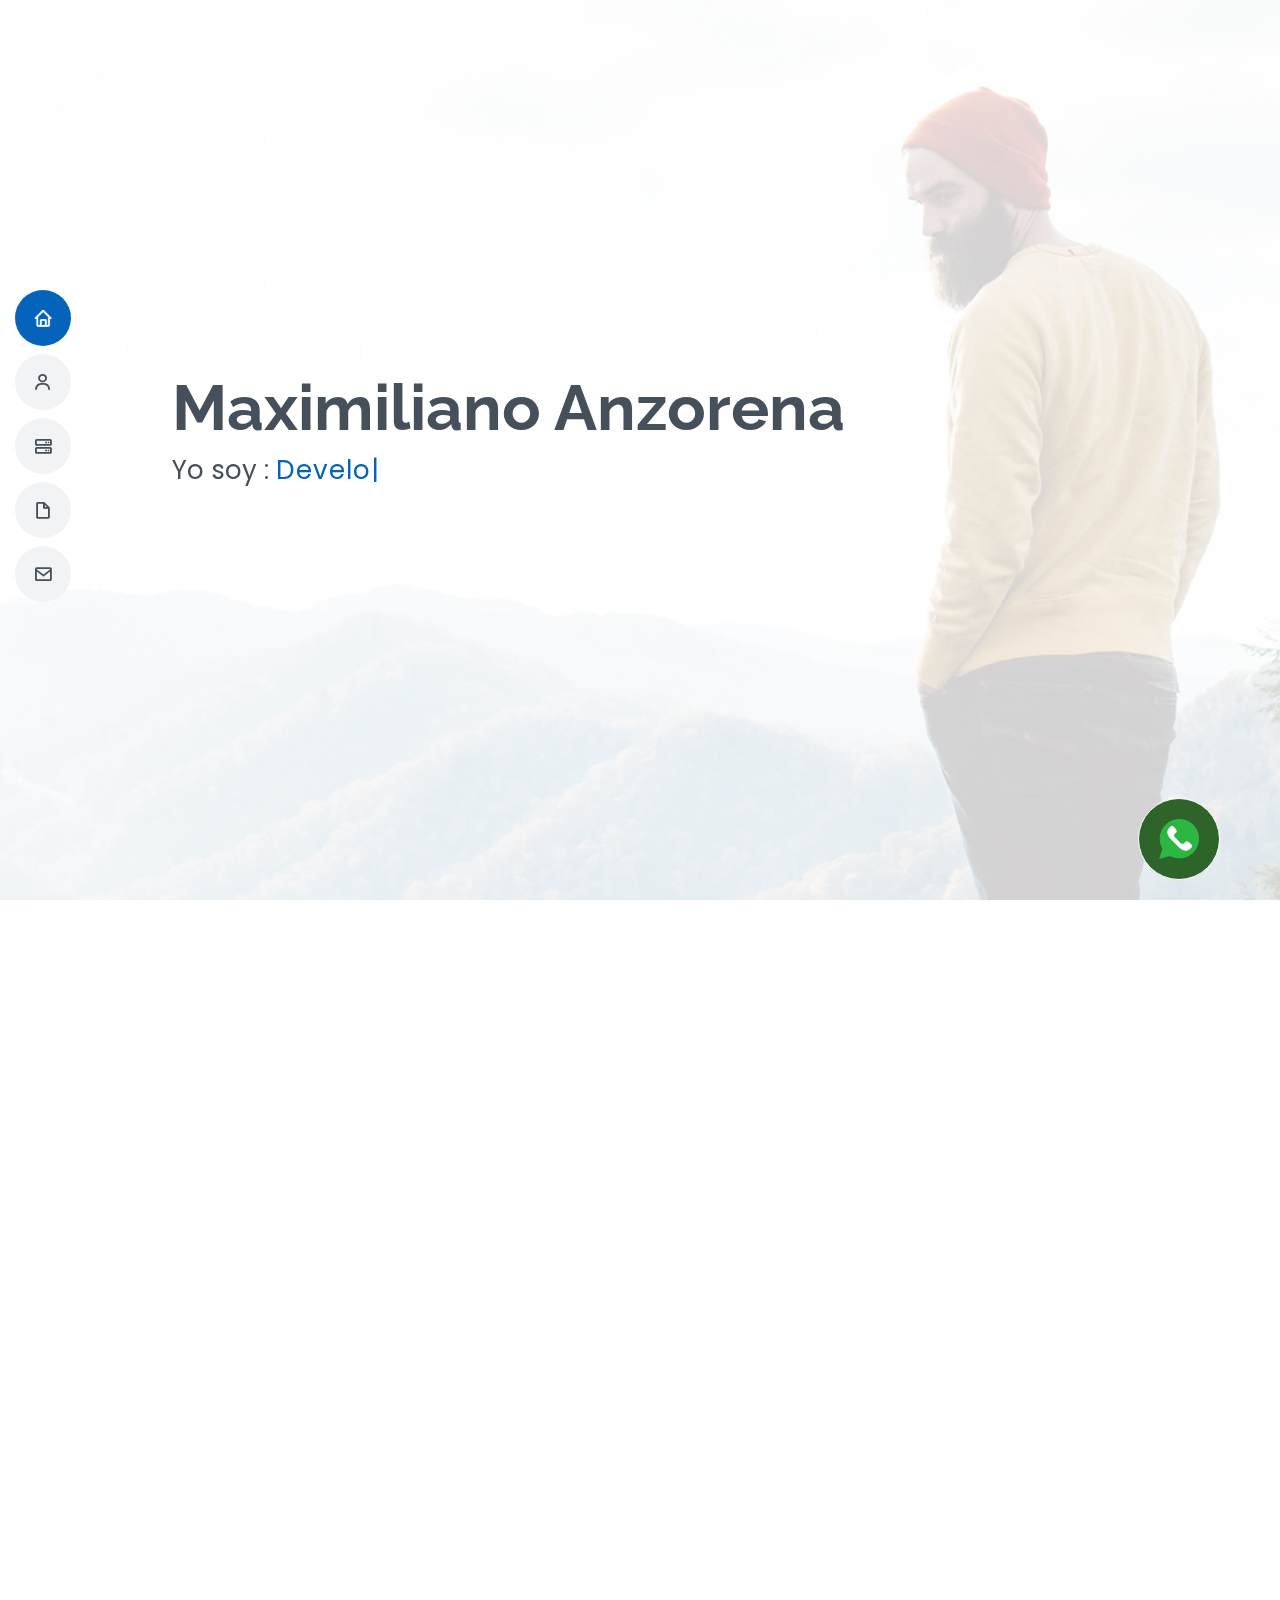
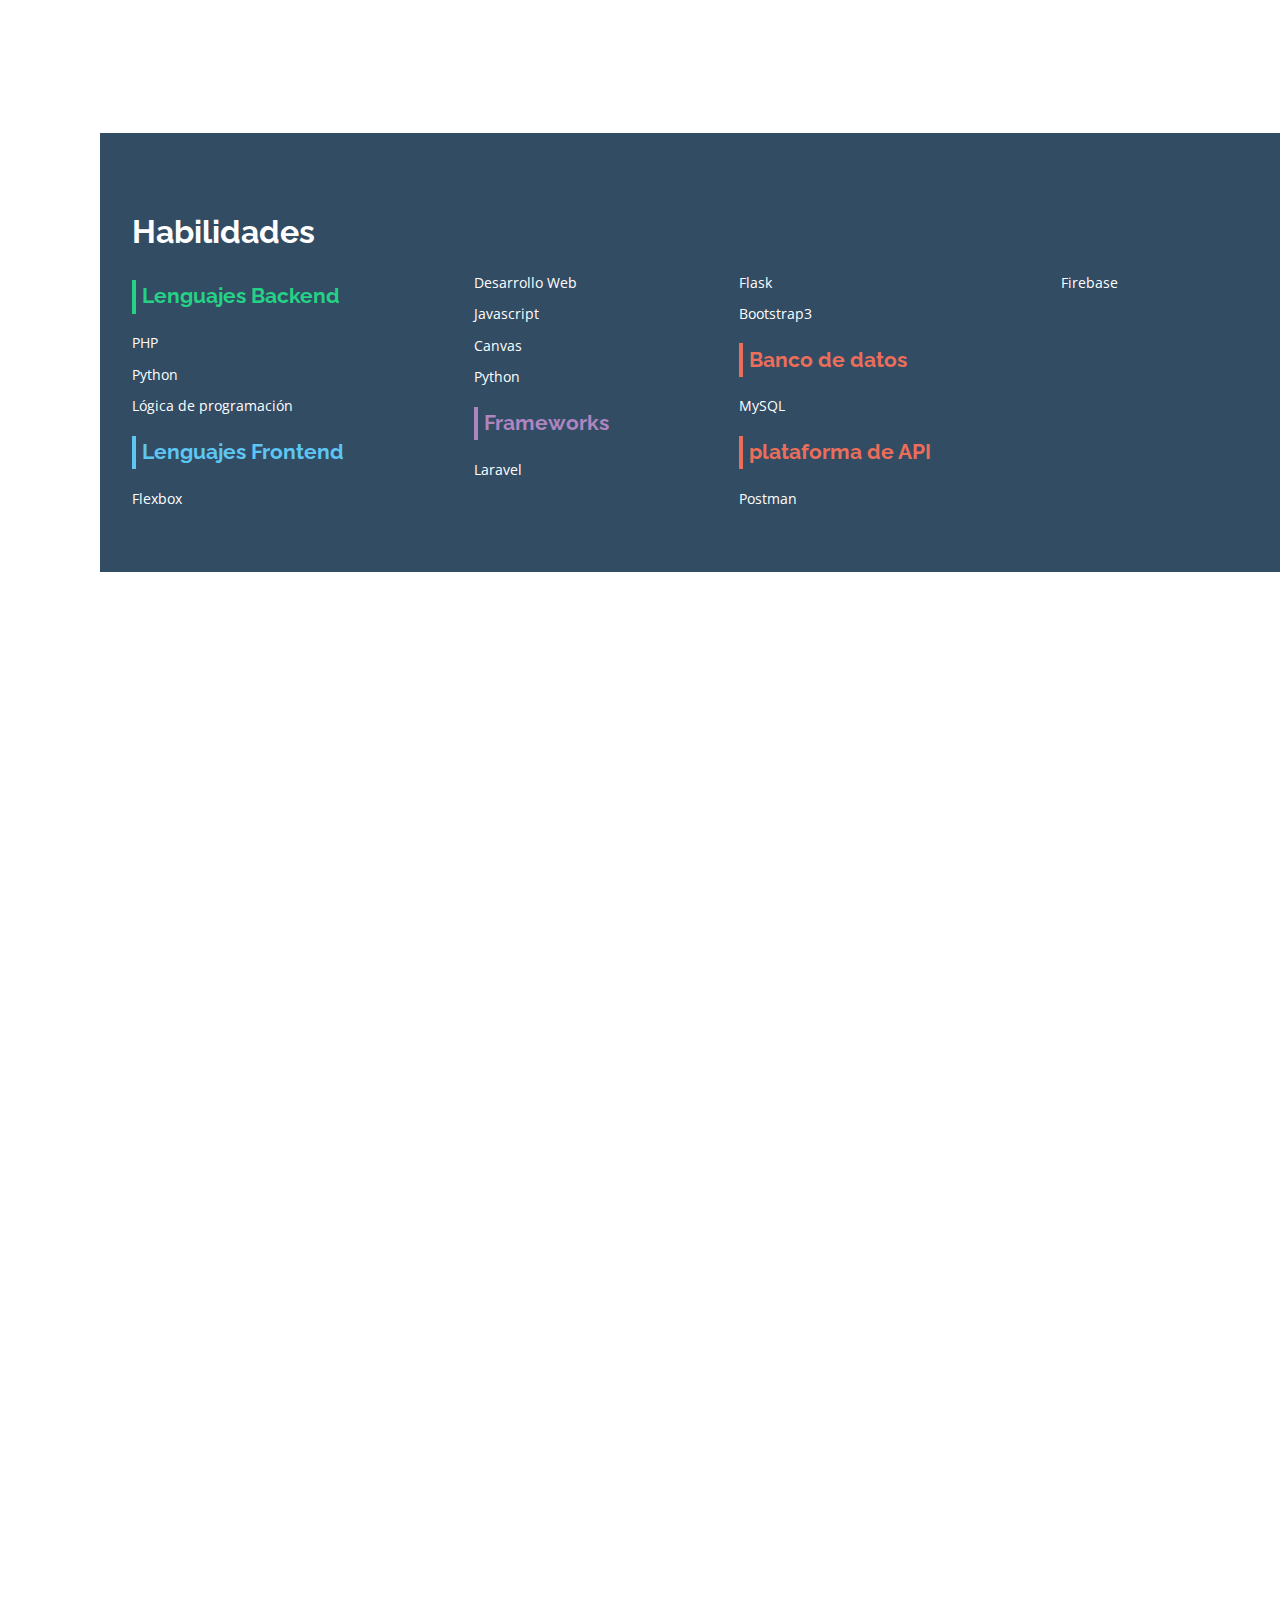
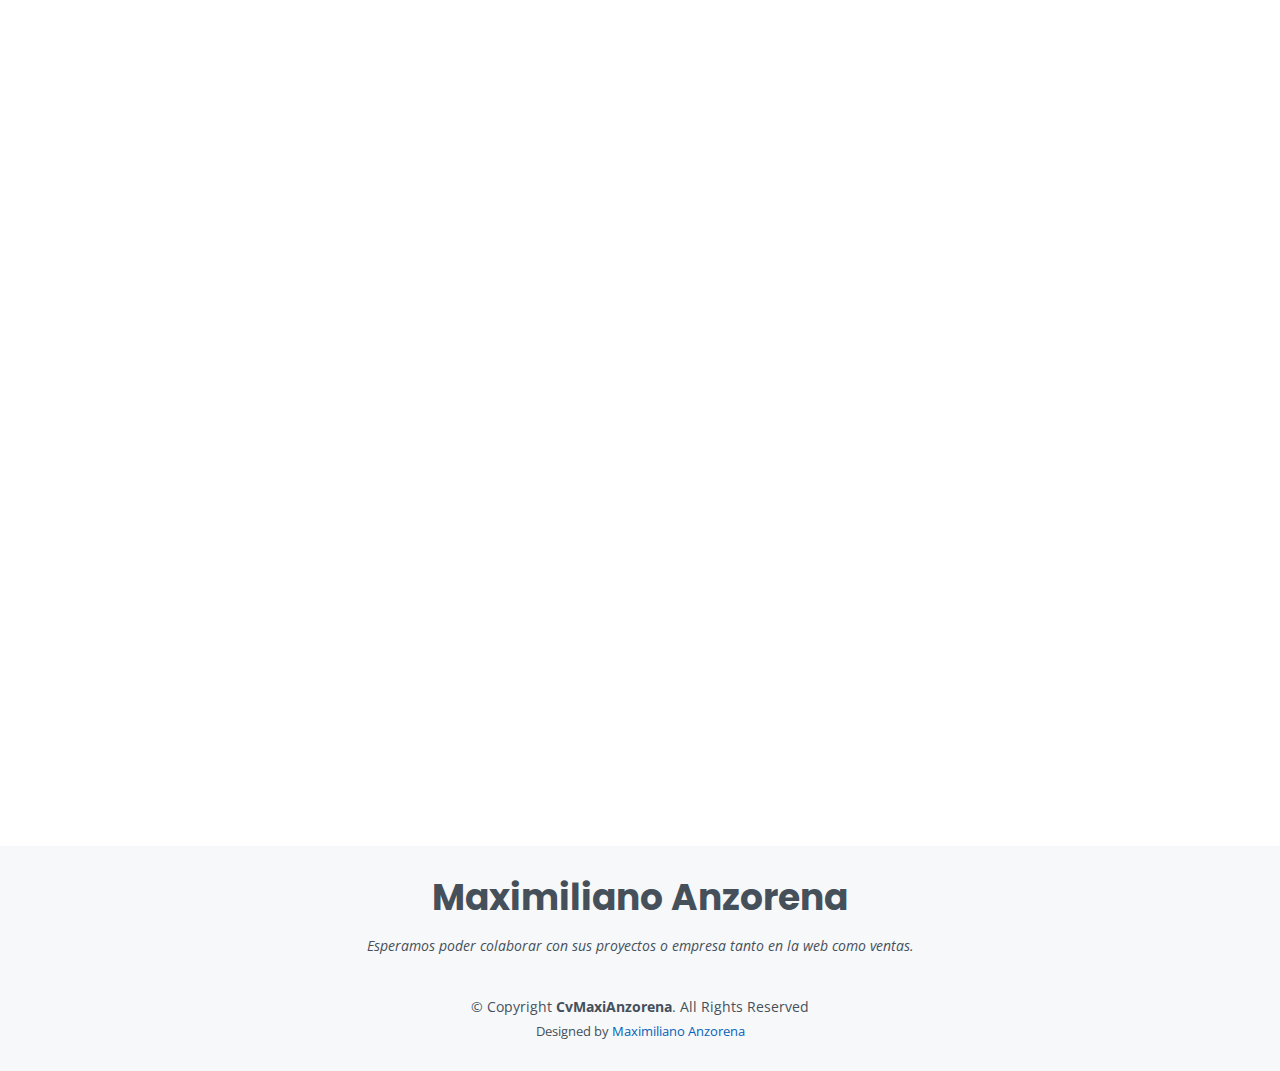
==== commit ae4a84d2: "Add files via upload" ====
--- a/index.html
+++ b/index.html
@@ -177,14 +177,14 @@
           <h4 class="navmap-list-title navmap-list-title-frontend">Lenguajes Frontend</h4>
           <a class="rodapePrincipal-navMap-link" href="#">Flexbox</a>
           <a class="rodapePrincipal-navMap-link" href="#">Desarrollo Web</a>
-          <a class="rodapePrincipal-navMap-link" href="#">Javascript</a><!--
-          <a class="rodapePrincipal-navMap-link" href="#">AngularJS</a>
-          <a class="rodapePrincipal-navMap-link" href="#">ReactJS</a>-->
-          <a class="rodapePrincipal-navMap-link" href="#">Polymer</a>
+          <a class="rodapePrincipal-navMap-link" href="#">Javascript</a>
+          <a class="rodapePrincipal-navMap-link" href="#">Canvas</a>
+          <a class="rodapePrincipal-navMap-link" href="#">Python</a><!--
+          <a class="rodapePrincipal-navMap-link" href="#">Polymer</a>-->
           
           <h4 class="navmap-list-title navmap-list-title-framework">Frameworks</h4>
           <a class="rodapePrincipal-navMap-link" href="#">Laravel</a>
-          <a class="rodapePrincipal-navMap-link" href="#">Firebase</a>
+          <a class="rodapePrincipal-navMap-link" href="#">Flask</a>
           <!--a class="rodapePrincipal-navMap-link" href="#">SpringMVC</a>
            <a class="rodapePrincipal-navMap-link" href="#">NodeJS</a>-->
            <!--<a class="rodapePrincipal-navMap-link" href="#">Django</a>-->
@@ -353,7 +353,7 @@
 
     </section>--><!-- End Skills Section -->
 
-    <!-- ======= Resume Section ======= -->
+    <!-- ======= Resume Section ======= 
     <section id="resume" class="resume">
       <div class="container" data-aos="fade-up">
 
@@ -389,7 +389,7 @@
             <p>habilidades en la parate del backend en php,laravel y mysql.-</p>
               
             </div>
-            <!--<div class="resume-item">
+           <div class="resume-item">
               <h4>Graphic design specialist</h4>
               <h5>2017 - 2018</h5>
               <p><em>Stepping Stone Advertising, New York, NY</em></p>
@@ -399,12 +399,12 @@
                 <li>Recommended and consulted with clients on the most appropriate graphic design</li>
                 <li>Created 4+ design presentations and proposals a month for clients and account managers</li>
               </ul>
-            </div>-->
-          </div>
-        </div>
-
-      </div>
-    </section>
+            </div>
+          </div>
+        </div>
+
+      </div>
+    </section>-->
     <!-- End Resume Section -->
 
     <section id="portfolio" class="portfolio section-bg">
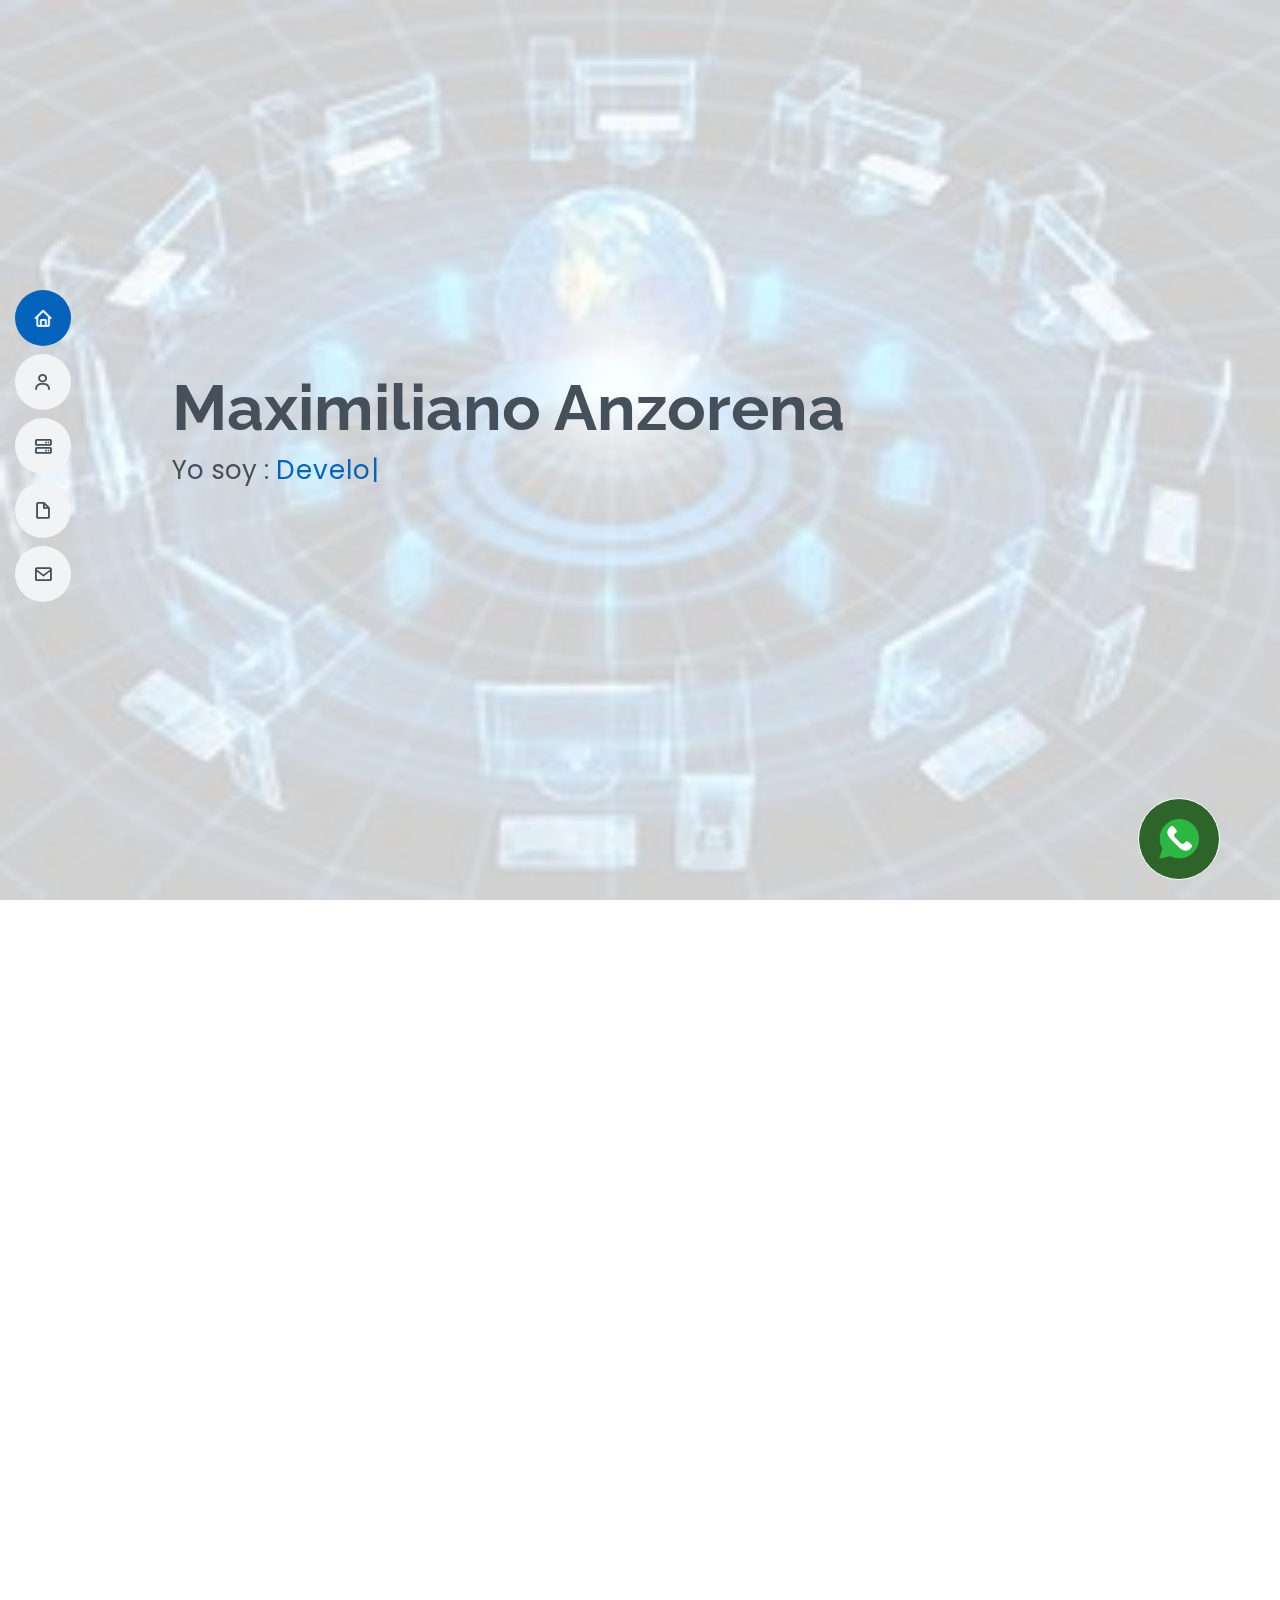
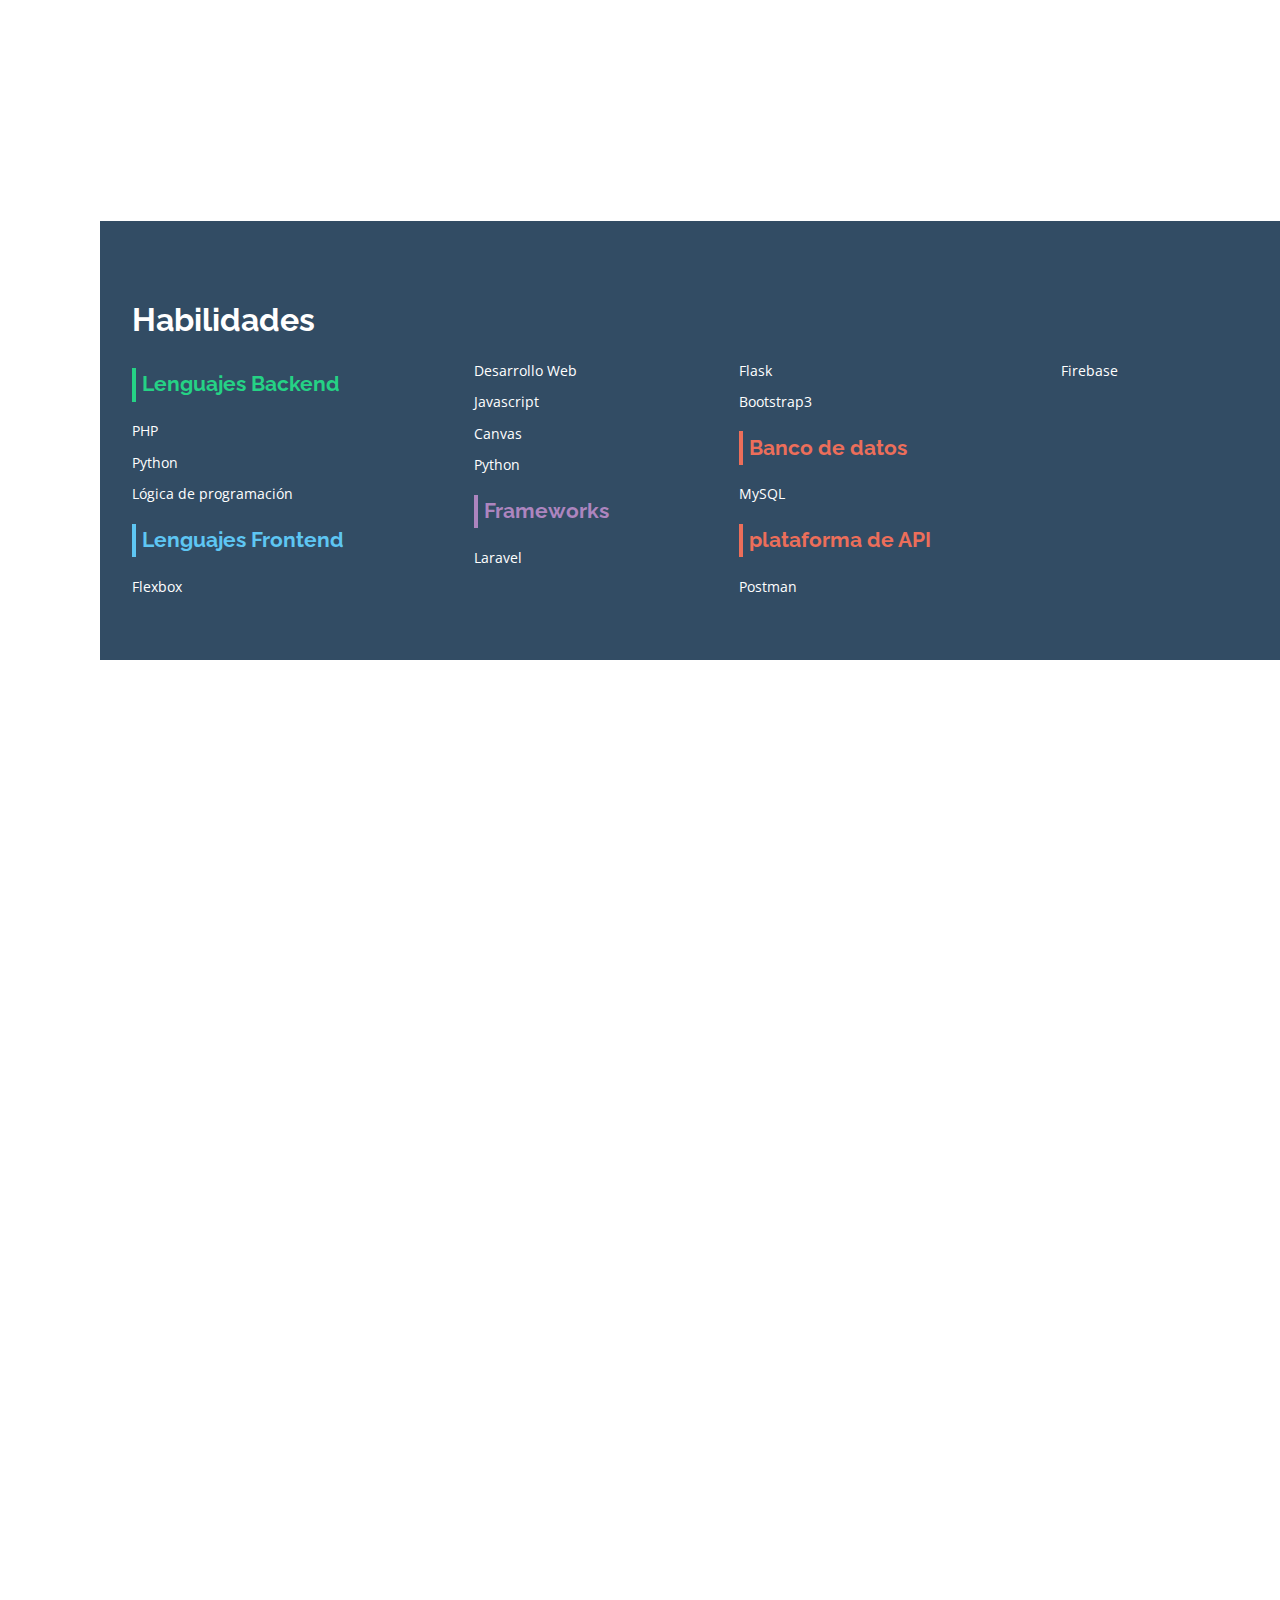
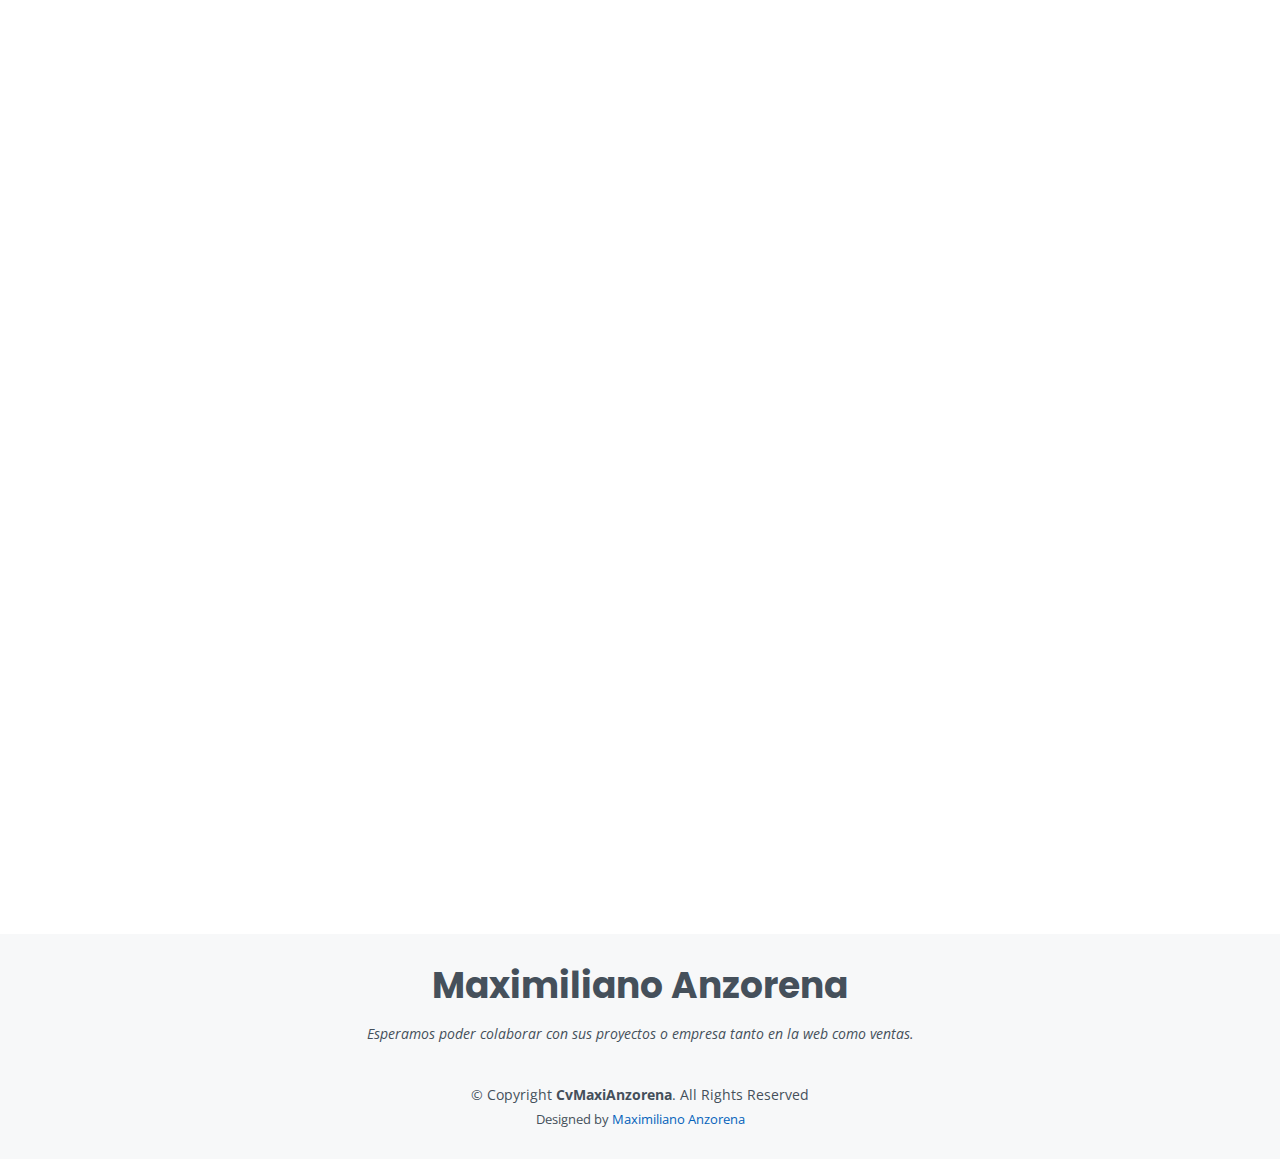
==== commit 56c33c19: "Add files via upload" ====
--- a/index.html
+++ b/index.html
@@ -98,7 +98,9 @@
                   <li><i class="bi bi-chevron-right"></i> <strong>Años:</strong> <span>29</span></li>
                   <li><i class="bi bi-chevron-right"></i> <strong>Grado:</strong> <span>Tecnico </span></li>
                   <li><i class="bi bi-chevron-right"></i> <strong>Mail:</strong> <span>maxianzorena@hotmail.com</span></li>
-                  <li><i class="bi bi-chevron-right"></i> <strong>Curriculum:</strong> <a href="cvmaxi.pdf">Cv Maximiliano Anzorena</a> </li>
+                  <li><i class="bi bi-chevron-right"></i> <strong>Curriculum:</strong> <a href="cvmaxi6.9.23.pdf">Cv Comun</a> </li>
+                  <li><i class="bi bi-chevron-right"></i> <strong>Curriculum:</strong> <a href="cv.devpes.pdf">Cv Desarrollador español</a> </li>
+                  <li><i class="bi bi-chevron-right"></i> <strong>Curriculum:</strong> <a href="cv.devp1.pdf">Developer cv in english</a> </li>
                   
                 </ul>
               </div>
--- a/css/style.css
+++ b/css/style.css
@@ -284,7 +284,7 @@
 #hero {
   width: 100%;
   height: 100vh;
-  background: url("../img/hero-bg.jpg") top right no-repeat;
+  background: url("../img/th.jpg") top right no-repeat;
   background-size: cover;
   position: relative;
 }
